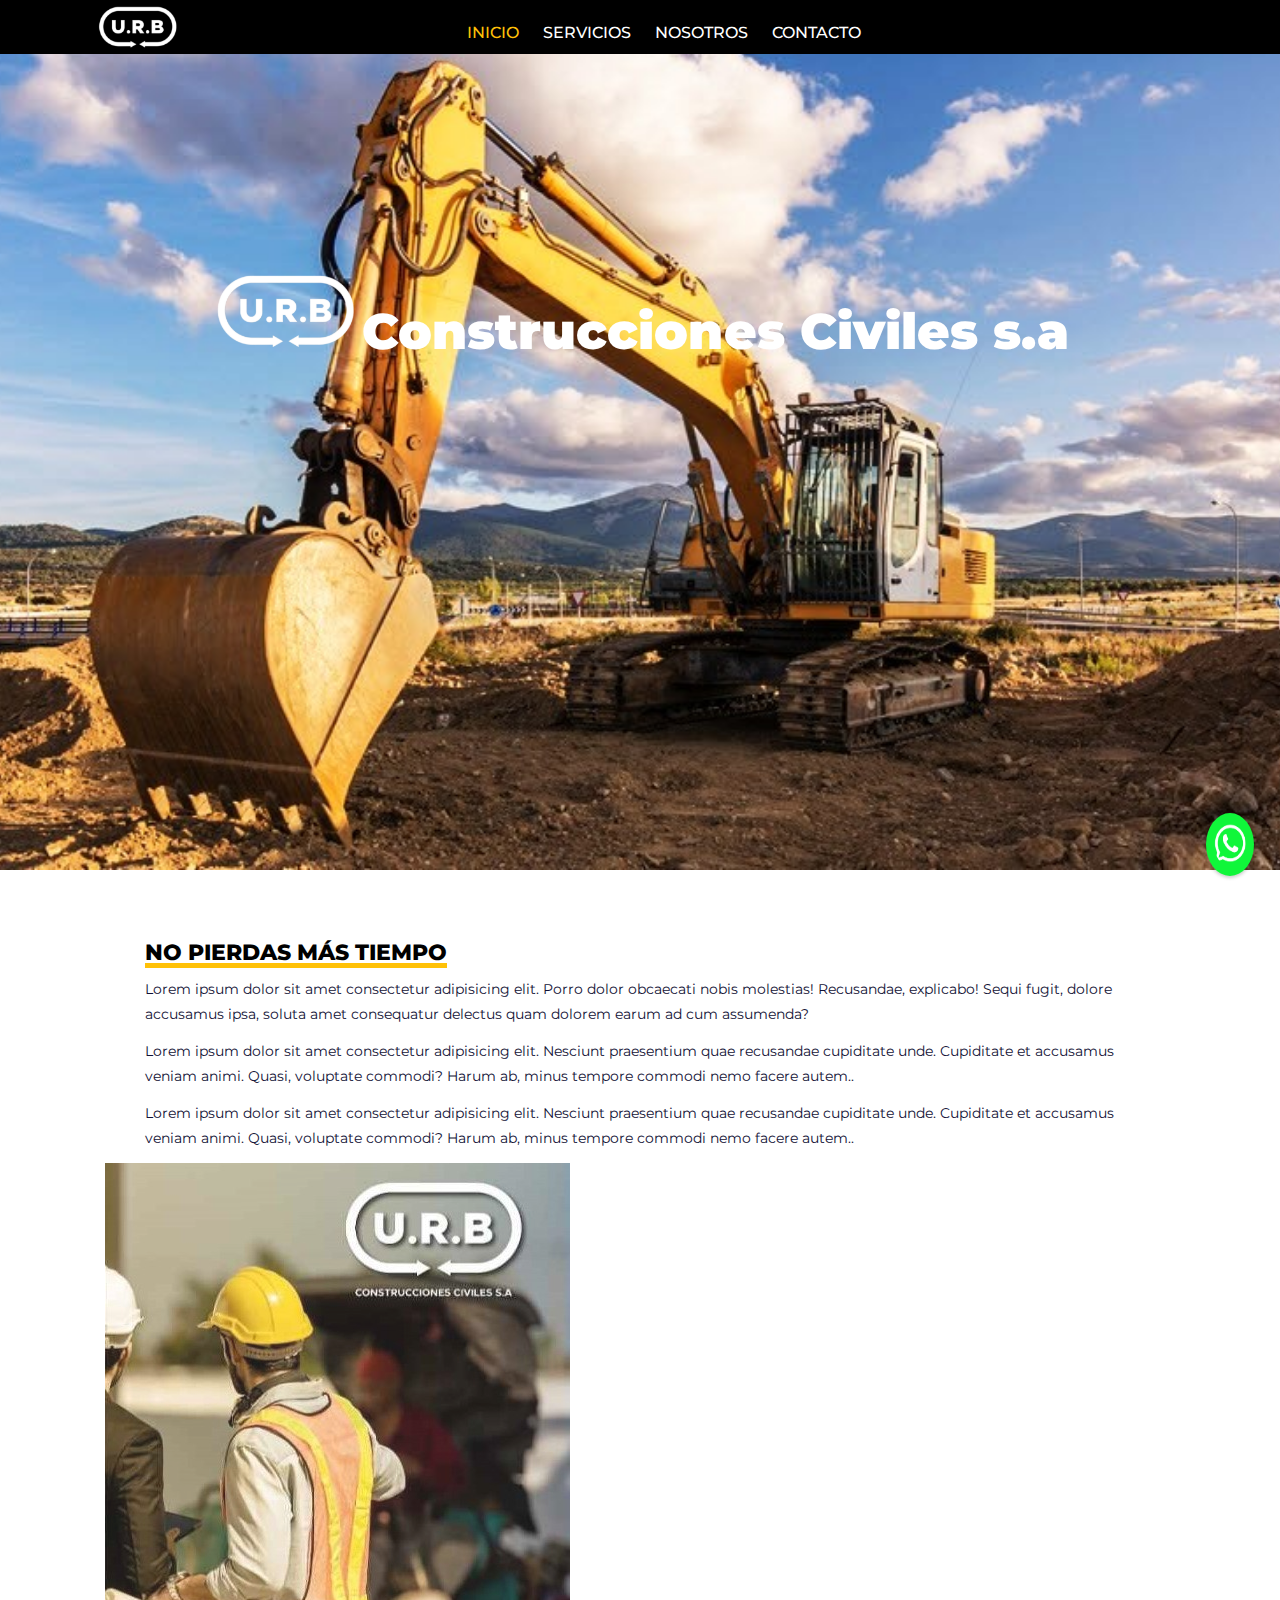
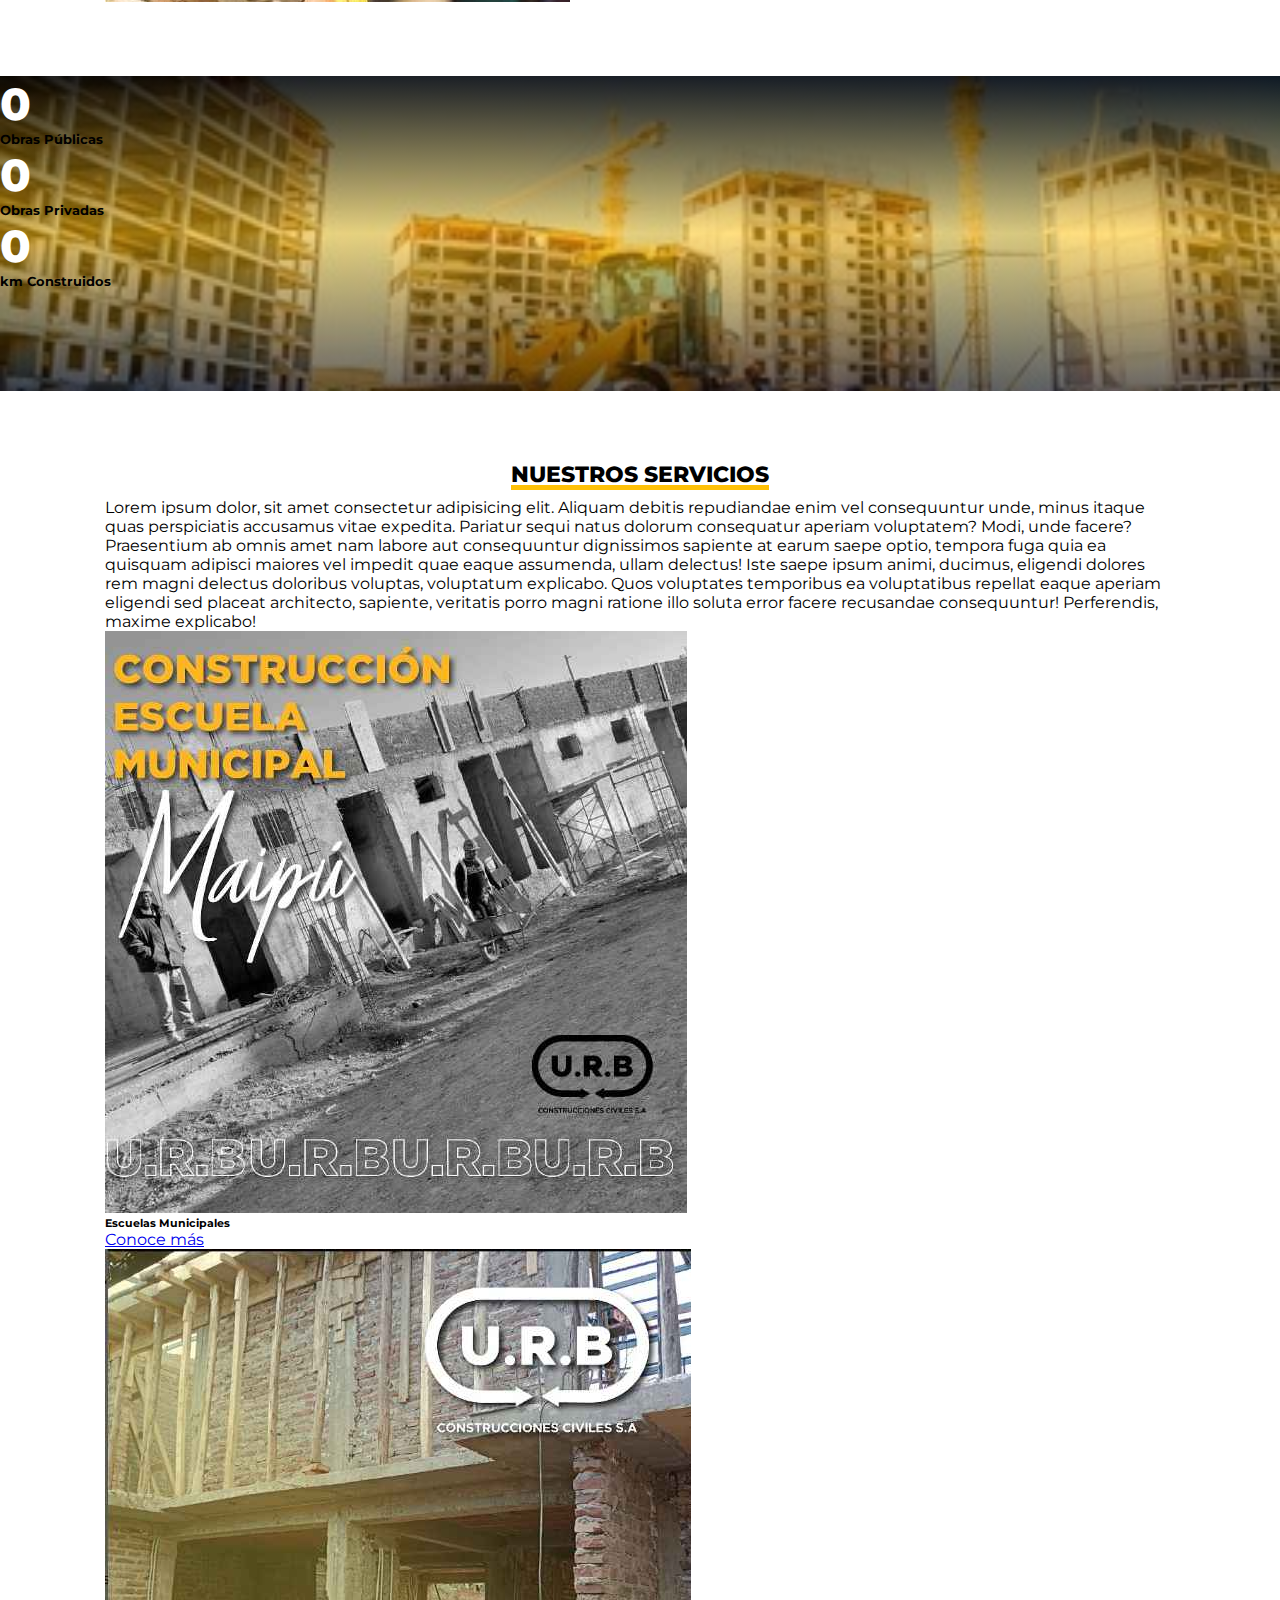
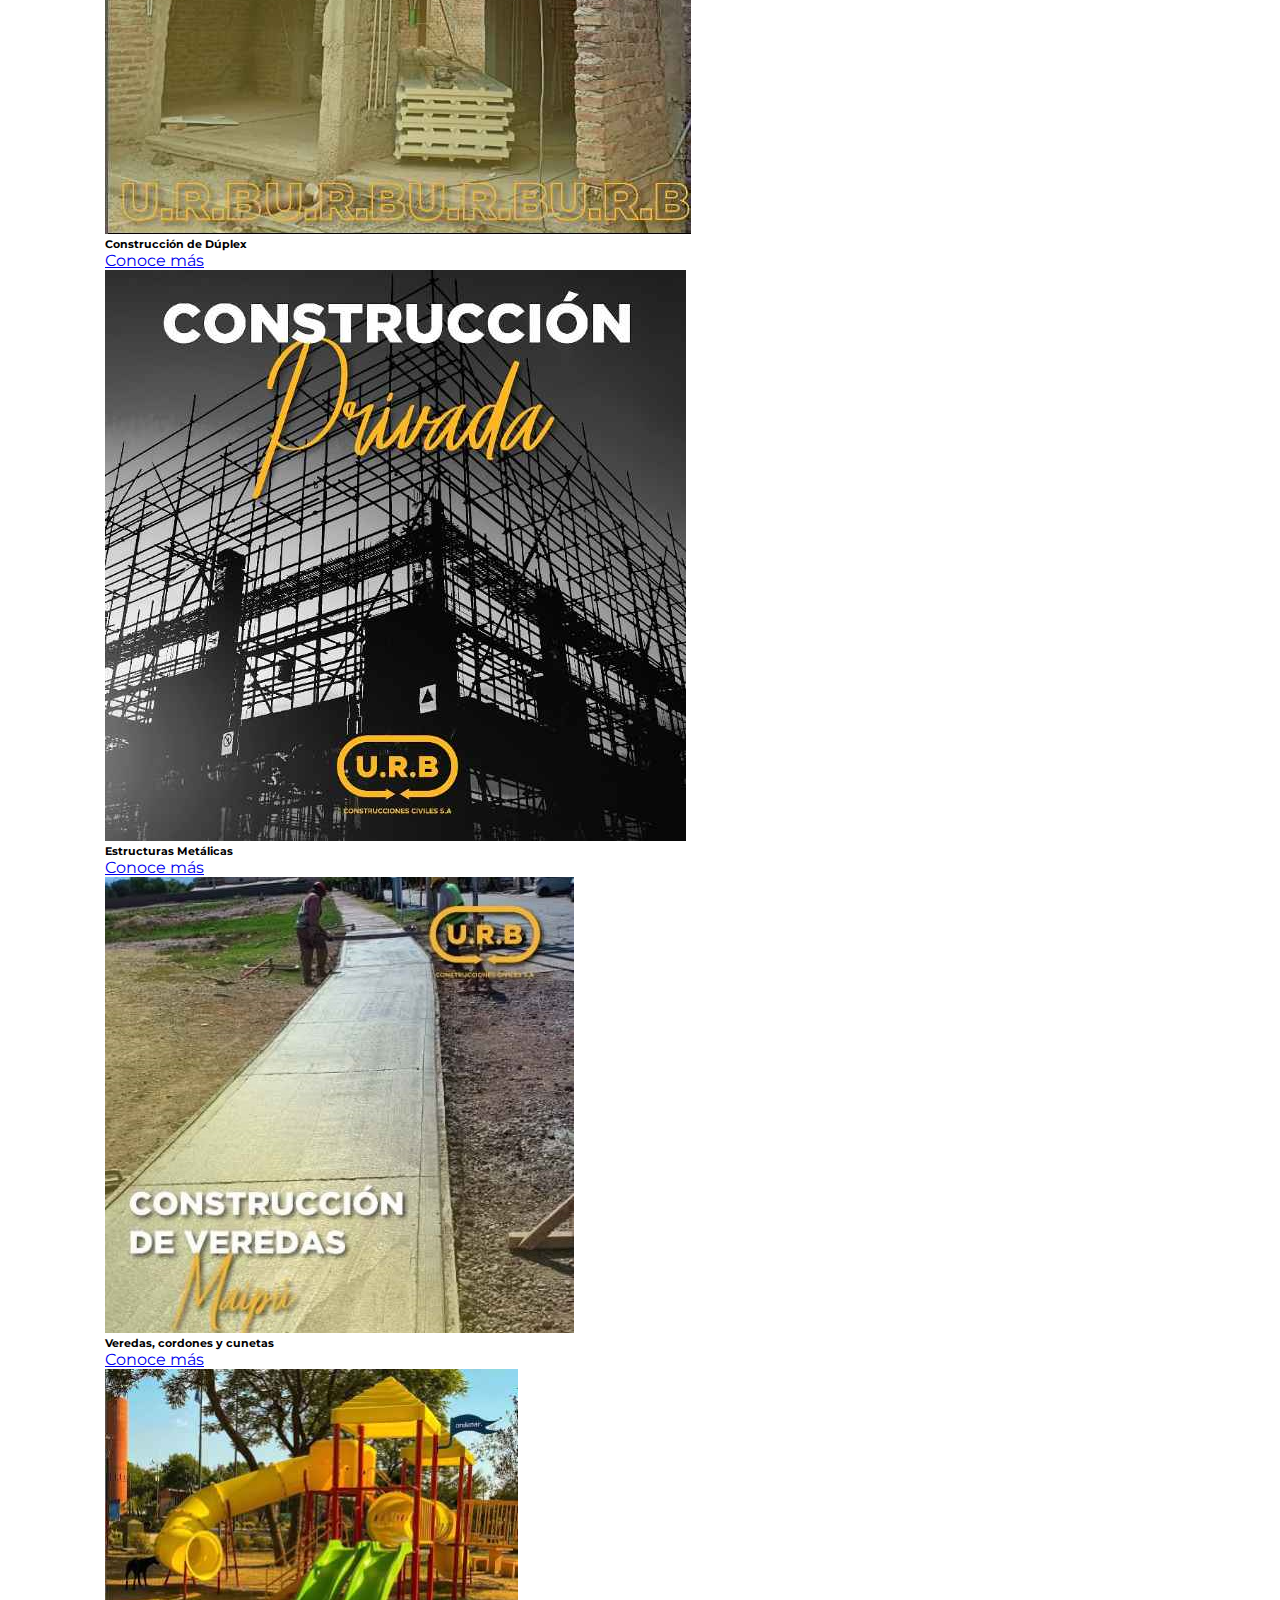
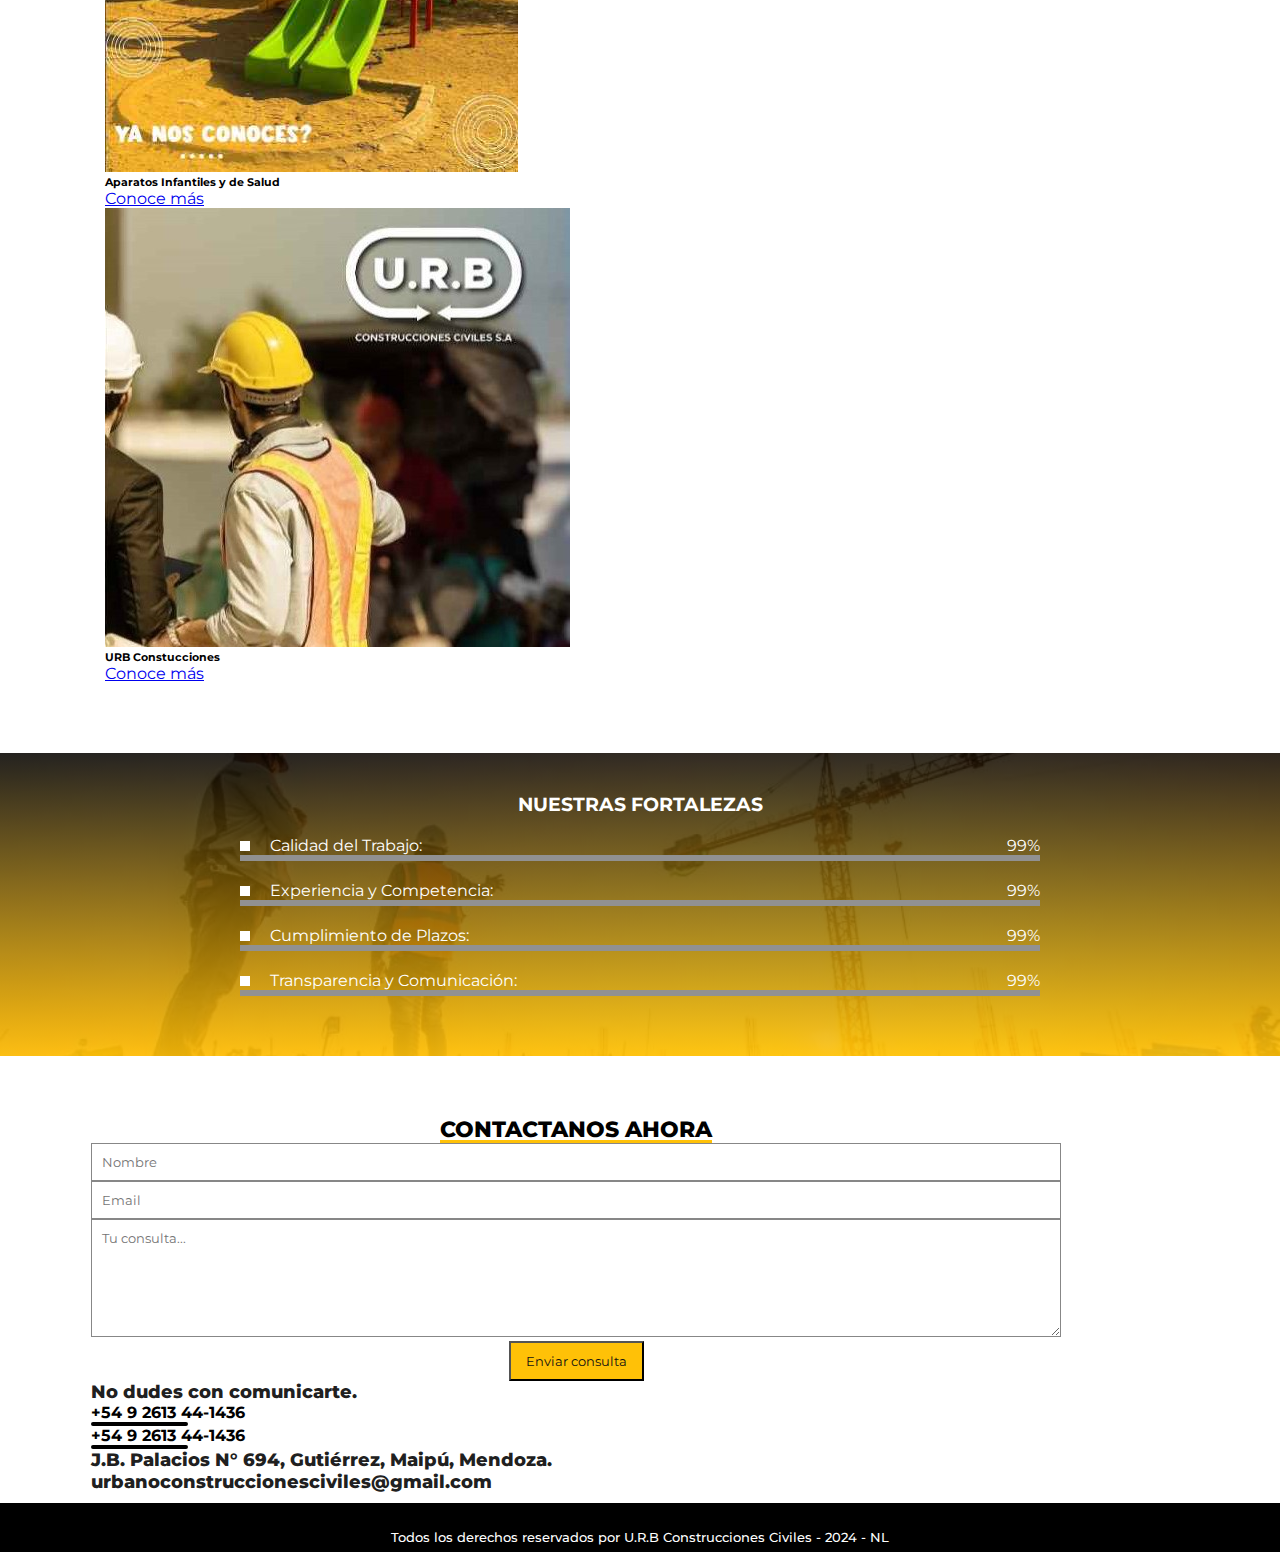
==== index.html @ 0dea1847 "hola" ====
<!DOCTYPE html>
<html lang="es">

<head>
    <meta charset="UTF-8">
    <meta http-equiv="X-UA-Compatible" content="IE=edge">
    <meta name="viewport" content="width=device-width, initial-scale=1.0 user-scalable=no">
    <meta name="description" content="Sitio especialistas en detección de fugas de agua.">
    <meta name="keywords"  content="">
    <link rel="icon" type="image/jpg" href="./imagenes/favicon1.png" />
    <link href="https://cdn.jsdelivr.net/npm/bootstrap@5.3.2/dist/css/bootstrap.min.css" rel="stylesheet" integrity="sha384-T3c6CoIi6uLrA9TneNEoa7RxnatzjcDSCmG1MXxSR1GAsXEV/Dwwykc2MPK8M2HN" crossorigin="anonymous">
    <link rel="stylesheet" href="https://cdnjs.cloudflare.com/ajax/libs/font-awesome/6.1.1/css/all.min.css" integrity="sha512-KfkfwYDsLkIlwQp6LFnl8zNdLGxu9YAA1QvwINks4PhcElQSvqcyVLLD9aMhXd13uQjoXtEKNosOWaZqXgel0g==" crossorigin="anonymous" referrerpolicy="no-referrer"
    />
    <link rel="stylesheet" href="estilo.css">
    <title>U.R.B Construcciones Civiles</title>
</head>

<body>
    <!-- SECCION I N I C I O -->
    <section id="inicio">
        <div class="contenido m-auto">
            <header>
                <div class="contenido-header">
                    <img class="logo" src="./imagenes/logoblanco.png" alt="logo" width="85px">
                    <nav id="nav" class="">
                        <ul id="links">
                            <li><a href="#inicio" class="seleccionado" onclick="seleccionar(this)">INICIO</a></li>
                            <li><a href="#servicios" onclick="seleccionar(this)">SERVICIOS</a></li>
                            <li><a href="#nosotros" onclick="seleccionar(this)">NOSOTROS</a></li>
                            <li><a href="#contacto" onclick="seleccionar(this)">CONTACTO</a></li>
                        </ul>
                    </nav>
                    <!-- Icono del menu responsive -->
                    <div id="icono-nav" onclick="responsiveMenu()">
                        <i class="fa-solid fa-bars hambuerguesa"></i>
                    </div> 
                    <div class="redes">
                        <a href="https://youtu.be/CWwhAAwiSZU?si=IyIxb0o9GaFIdIpx" target="_blank" ><i class="fa-brands fa-youtube"></i></a>
                        <a href="https://www.facebook.com/Urbanoconstruccionesciviles"  target="_blank"><i class="fa-brands fa-facebook"></i></a>
                        <a href="https://www.instagram.com/urb.construccionesciviles?utm_source=qr&igsh=MWxrcWVxZ2N5cTZtbQ==" target="_blank"><i class="fa-brands fa-instagram-square"></i></a>
                    </div>
                </div>
            </header>
            <div class="presentacion m-auto">
                <div class=" ayuda1 text-center"> 
                    <h3><img class="" src="./imagenes/logoblanco.png" alt="logo" width="150">Construcciones Civiles s.a</h3> </div>
                
              
            </div>
        </div>
    </section>


<!-- SECCION S O B R E N O S O T R O S -->
<div class="container-fluid"> 
    <div class="row" id="nosotros"> 
                
       <div class="col-md-6 col-xs-12 sobremi m-auto foto mt-2">
           <p class="titulo-seccion mb-3 text-center m-auto">No pierdas más tiempo</p>
           <p class="text-black">Lorem ipsum dolor sit amet consectetur adipisicing elit. Porro dolor obcaecati nobis molestias! Recusandae, explicabo! Sequi fugit, dolore accusamus ipsa, soluta amet consequatur delectus quam dolorem earum ad cum assumenda?
           <p class="text-black">Lorem ipsum dolor sit amet consectetur adipisicing elit. Nesciunt praesentium quae recusandae cupiditate unde. Cupiditate et accusamus veniam animi. Quasi, voluptate commodi? Harum ab, minus tempore commodi nemo facere autem.. </p>
           <p class="text-black">Lorem ipsum dolor sit amet consectetur adipisicing elit. Nesciunt praesentium quae recusandae cupiditate unde. Cupiditate et accusamus veniam animi. Quasi, voluptate commodi? Harum ab, minus tempore commodi nemo facere autem.. </p>
       </div>
       <div  class="col-md-5 col-xs-12 m-auto ">
               <img class="img-fluid foto-nosotros" src="./imagenes/presentacion.jpg" alt="obra"  >  
           </div>
         
       </div>
         
   </div>
    </div>
   
    <section class=" text-center m-auto "> 
        <div class="container-fluid contador-obras text-center ">
            <div class="row counting text-center">
               <div class="col-md-4 text-center mt-5">
                <h1 class="count mt-2" data-count="100">0</h1>
                <h5 class="fw-bold fs-2 text-light">Obras Públicas</h5>
        
               </div> 
               <div class="col-md-4 text-center mt-5 ">
                <h1 class="count  mt-2" data-count="250">0</h1>
                <h5 class="fw-bold fs-2 text-light ">Obras Privadas</h5>
               </div> 
                <div class="col-md-4 text-center mt-5">
                 <h1 class="count mt-2 " data-count="2500">0</h1>
                 <h5 class="fw-bold fs-2 text-light">km Construidos</h5>
                </div> 
              </div>
            </div>
        </div>
        

<!-- SECCION SERVICIOS -->

<section class=" text-center" id="servicios" >
    <p  class="titulo-seccion mb-3 text-center m-auto ">Nuestros Servicios</p>
    <Estamos class=" text-center"> Lorem ipsum dolor, sit amet consectetur adipisicing elit. Aliquam debitis repudiandae enim vel consequuntur unde, minus itaque quas perspiciatis accusamus vitae expedita. Pariatur sequi natus dolorum consequatur aperiam voluptatem? Modi, unde facere? Praesentium ab omnis amet nam labore aut consequuntur dignissimos sapiente at earum saepe optio, tempora fuga quia ea quisquam adipisci maiores vel impedit quae eaque assumenda, ullam delectus! Iste saepe ipsum animi, ducimus, eligendi dolores rem magni delectus doloribus voluptas, voluptatum explicabo. Quos voluptates temporibus ea voluptatibus repellat eaque aperiam eligendi sed placeat architecto, sapiente, veritatis porro magni ratione illo soluta error facere recusandae consequuntur! Perferendis, maxime explicabo!  
        <div class="container-fluid">
            <div class="row m-auto ">
                <div class="col-lg-4 col-md-6 col-xs-12 text-center mt-4 ">
                    <div class="card m-auto" style="width: 18rem;">
                        <img src="./imagenes/escuela Municipal/escuela0.jpg" class="card-img-top" alt="...">
                        <div class="card-body">
                            <h6 class="card-title">Escuelas Municipales</h6>
                          <a href="./escuela.html" class="btn btn-warning fw-bold">Conoce más</a>
                        </div>
                      </div>
                </div>
                <div class=" col-lg-4 col-md-6 col-xs-12  text-center mt-4 ">
                    <div class="card m-auto" style="width: 18rem;">
                        <img src="./imagenes/duplex/duplex12.jpg" class="card-img-top" alt="..." width="">
                        <div class="card-body">
                          <h6 class="card-title">Construcción de Dúplex</h6>
                          <a href="./duplex.html" class="btn btn-warning fw-bold">Conoce más</a>
                        </div>
                      </div>
                </div>
                
                <div class=" col-lg-4 col-md-6 col-xs-12  text-center mt-4  ">
                    <div class="card m-auto" style="width: 18rem;">
                        <img src="./imagenes/metalica/metalica.jpg" class="card-img-top" alt="...">
                        <div class="card-body">
                          <h6 class="card-title">Estructuras Metálicas</h6>
        
                          <a href="./metalica.html" class="btn btn-warning fw-bold">Conoce más</a>
                        </div>
                      </div>
                </div>
                <div class=" col-lg-4 col-md-6 col-xs-12  text-center mt-4 ">
                    <div class="card m-auto" style="width: 18rem;">
                        <img src="./imagenes/vereda.jpg" class="card-img-top" alt="..." width="">
                        <div class="card-body">
                          <h6 class="card-title">Veredas, cordones y cunetas</h6>
                          <a href="./veredas.html" class="btn btn-warning">Conoce más</a>
                        </div>
                      </div>
                </div>
                <div class=" col-lg-4 col-md-6 col-xs-12  text-center mt-4  ">
                    <div class="card m-auto" style="width: 18rem;">
                        <img src="./imagenes/juego4.jpg" class="card-img-top" alt="..." width="">
                        <div class="card-body">
                          <h6 class="card-title">Aparatos Infantiles y de Salud</h6>
                          <a href="./juegos.html" class="btn btn-warning">Conoce más</a>
                        </div>
                      </div>
                </div>
                <div class=" col-lg-4 col-md-6 col-xs-12  text-center mt-4 ">
                    <div class="card m-auto" style="width: 18rem;">
                        <img src="./imagenes/presentacion.jpg" class="card-img-top" alt="..." width="">
                        <div class="card-body">
                          <h6 class="card-title">URB Constucciones</h6>
                          <a href="./urb.html" class="btn btn-warning">Conoce más</a>
                        </div>
                      </div>
                </div>
            </div>
        </div>
        </div>
        </section>
</section>




 <!-- SECCION FORTALEZAS -->
 <div class="contenedor-skills m-auto" id="skills">
    <h3 class="m-auto mb-3">NUESTRAS FORTALEZAS</h3>
    <div class="skill m-auto">
        <div class="info mt-2">
            <p> <span class="lista "> </span>Calidad del Trabajo: </p>
            <span class="porcentaje">99%</span>
        </div>

        <div class="barra">
            <div class="" id="html"></div>
        </div>
    </div>
    <div class="skill">
        <div class="info">
            <p> <span class="lista"> </span>Experiencia y Competencia:</p>
            <span class="porcentaje">99%</span>
        </div>

        <div class="barra">
            <div class="" id="js"></div>
        </div>
    </div>
    <div class="skill">
        <div class="info">
            <p> <span class="lista"> </span>Cumplimiento de Plazos: </p>
            <span class="porcentaje">99%</span>
        </div>

        <div class="barra">
            <div class="" id="rj"></div>
        </div>
    </div>
    <div class="skill">
        <div class="info">
            <p> <span class="lista"> </span>Transparencia y Comunicación:</p>
            <span class="porcentaje">99%</span>
        </div>

        <div class="barra">
            <div class="" id="ps"></div>
        </div>
          </div>
</div>

        
 <!-- SECCTION C O N T A C T O -->


<section id="contacto" class="container ">
    <p class="titulo-seccion ">CONTACTANOS AHORA</p>
    <div class="contenedor-form mt-3">
     <div class="container">
        <div class="row">
            <div class="col-lg-6 col-xs-12 mt-2">
                <form class="form" id="whatsappForm">
                    <div class="mb-3">
                      <input type="text" id="nombre" name="nombre" placeholder="Nombre" class="input-full">
                    </div>
                    <div class="mt-3">
                      <input type="email" id="email" placeholder="Email" class="input-full">
                    </div>
                    <div class="mt-3">
                      <textarea name="mensaje" id="mensaje" cols="10" rows="6" placeholder="Tu consulta..." class="input-full"></textarea>
                    </div>
                  
                    <div class="text-center">
                      <button type="button" id="enviarBtn" class="btn-enviar mb-2" onclick="enviarWhatsApp()">Enviar consulta</button>
                    </div>
                  </form>   
            </div>
            <div class="col-lg-6 col-xs-12 ">
                <div class="m-auto">
                    <h3 class="titulo-formulario mt-4">No dudes con comunicarte.</h3>
                <h4 class="telefonos">+54 9 2613 44-1436</h4>
              <hr class="linea">
                <h4 class="telefonos">+54 9 2613 44-1436</h4>
              <hr class="linea">
              <h3 class="titulo-formulario">J.B. Palacios N° 694, Gutiérrez, Maipú, Mendoza.</h3>
              <h3 class="titulo-formulario">urbanoconstruccionesciviles@gmail.com</h3>
              
                </div>
               
        </div>
       
      </div>  
        
    </div>
</section>

    <!-- SECCION INFORMACION -->

    <div id="whatsapp-button">
        <a href="https://wa.me/542613441436?text=¡Hola,%20quisiera%20mas%20información!" target="_blank"><img src="./imagenes/whatsapp.png" alt="" >
        </a>
    </div>
    <!-- SECCION FOOTER -->

    <footer id="footer " class="mt-3">
        
        <div class=" m-auto">
            <a class="redes1" href="://youtu.be/CWwhAAwiSZU?si=IyIxb0o9GaFIdIpx" target="_blank" ><i class="fa-brands fa-youtube"></i></a>
            <a class="redes1" href="https://www.facebook.com/Urbanoconstruccionesciviles"  target="_blank"><i class="fa-brands fa-facebook"></i></a>
            <a class="redes1" href="https://www.instagram.com/urb.construccionesciviles?utm_source=qr&igsh=MWxrcWVxZ2N5cTZtbQ==" target="_blank"><i class="fa-brands fa-instagram-square"></i></a>
            <p class="derechos">Todos los derechos reservados por U.R.B Construcciones Civiles - 2024 - NL</p>
    </footer>
    
       <script src="https://cdn.jsdelivr.net/npm/bootstrap@5.3.2/dist/js/bootstrap.bundle.min.js" integrity="sha384-C6RzsynM9kWDrMNeT87bh95OGNyZPhcTNXj1NW7RuBCsyN/o0jlpcV8Qyq46cDfL" crossorigin="anonymous"></script>
 </body>
    <script src="script.js"></script>
 </body>

 </html>
---- estilo.css ----
@import url('https://fonts.googleapis.com/css2?family=Montserrat:wght@200;300;400;500;600&display=swap');
        * {
            margin: 0;
            padding: 0;
            box-sizing: border-box;
            font-family: 'Montserrat';
        }
        
        html {
            scroll-behavior: smooth;
        }
        /* *********************/
        /* seccion I N I C I O */
        /* *********************/
        .hambuerguesa{
            color:#ffc107;
            
        }
        /*linear-gradient( rgba(40, 3, 251, 0.441),rgba(37, 0, 245, 0.391)),*/
     



        #inicio {
            background: url("./imagenes/excavadora-hidraulica.jpg");
            background-size: cover;
             margin-top: 15px;
            background-position:center;
            height:95vh;
            
        }
        
    

            
        #inicio .contenido header {
            background-color: rgb(0, 0, 0);
            position: fixed;
            width: 100%;
            z-index: 100;
            top: 0;
        }
        
        #inicio .contenido header .contenido-header {
            max-width: 1100px;
            margin: auto;
            display: flex;
            justify-content: space-between;
            align-items: center;
            padding: 6px 6px;
        }
        
        
        #inicio .contenido header .contenido-header nav ul {
            list-style: none;
            display: flex;
            align-items: center;
            margin-top: 10px;
        }
        
        #inicio .contenido header .contenido-header nav ul li a {
            text-decoration: none;
            color: rgb(255, 255, 255);
            margin: 0 12px;
            font-weight: 500;
            transition: .5s;

        }
        
        #inicio .contenido header .contenido-header nav ul li a:hover {
            color:#ffc107;
            font-weight: 600;
            transform: scale(1.8, 1.8);
            
        }
        
        #inicio .contenido header .contenido-header .redes a {
            text-decoration: none;
            color: rgb(255, 255, 255);
            display: inline-block;
            margin-left: 10px;
            transition: .5s;
            font-weight: 1000;
        }
        
        #inicio .contenido header .contenido-header .redes a:hover {
            color:#ffc107;
            font-weight: 600;
            transform: scale(1.5, 1.5);
        }
        
        #inicio .contenido header .contenido-header .seleccionado {
            color:#ffc107;
        }
        
        #inicio .contenido .presentacion {
            height: 70vh;
            margin: auto;
            color:#edebeb;
            display: flex;
            flex-direction: column;
            align-items: center;
            justify-content: center;
    
        }
    
        
       
        
        #inicio .contenido .presentacion .ayuda1 h3 {
            font-size: 50px;
            margin-bottom: 25px;
            text-align: center;
            color:#ffffff;
             font-weight: 900;
            padding: 30px;
        }
        
        #inicio .contenido .presentacion h2 span {
            
            color: #f4f4f4;
        }
        
        #inicio .contenido .presentacion .descripcion {
            max-width: 70px;
            margin: 25px auto;
            font-size: 18px;
            text-align: center;
        }
        
        #inicio .contenido .presentacion a {
            text-decoration: none;
            display: inline-block;
            margin: 25px;
            padding: 20px 25px;
            border: 2px solid #fff;
            border-radius: 50px;
            color: #fff;
            font-weight: bold;
            text-transform: uppercase;
            transition: .5s;
        }
        
        #inicio .contenido .presentacion a:hover {
            background-color:#ffc107;
            transform: scale(1.2, 1.2);
            
        }
        
        #icono-nav {
            color: #fff;
            display: none;
        }

        /* *********************/
        /* seccion NOSOTROS */
        /* *********************/        

        .problema {

            color:#ffc107;
        }
        .problema :hover {
            transform: scale(1.2, 1.2);
            
        }

        #nosotros {
            max-width: 1100px;
            margin: auto;
            padding: 70px 15px;
            color: #111135;
            
        }
    
        #nosotros .sobremi {
            margin: 0 40px;
        }
        
        #nosotros .sobremi .titulo-seccion {
            font-size: 22px;
            font-weight: 800;
            text-transform: uppercase;
            color:#000000;
            text-decoration: underline;
            text-decoration-color:#ffc107;
            text-decoration-thickness: 5px;
        }
        
        #nosotros .sobremi h2 {
            font-size: 34px;
            font-weight: bold;
            margin: 20px 0;
            letter-spacing: 2px;
        }
        
        #nosotros .sobremi h2 span {
            color:#ffc107;
        }
        
        #nosotros .sobremi h3 {
            font-size: 18px;
            font-weight: 500;
            text-transform: uppercase;
            margin-bottom: 20px;
            letter-spacing: 1px;
        }
        
        #nosotros .sobremi p {
            font-size: 14px;
            line-height: 25px;
            
            margin-bottom: 12px;
        }

        
        #nosotros .sobremi a {
            display: inline-block;
            text-decoration: none;
            color: #000;
            border-radius: 30px;
            border: 1px solid #000;
            padding: 10px 20px;
            margin-top: 30px;
            transition: .5s;
        }
        
        #nosotros .sobremi a:hover {
            background-color:#ffc107;
            color: #050505;
        }

        #whatsapp-button {
            position: fixed;
            bottom: 20px;
            right: 20px;
        }
        .foto-nosotros{
         opacity: 0.9;
         
        }
        .foto-nosotros:hover{
            opacity: 1.5; 
        }

       
        #whatsapp-button a img {
            width: 60px; /* Ajusta el tamaño según tu preferencia */
            border-radius: 50%;
            box-shadow: 0 2px 4px rgba(0, 0, 0, 0.2);
            background-color: #10f63a; /* Color de WhatsApp */
            padding: 10px;
            transform: scale(.8, 1);
        }
        
        #whatsapp-button a img:hover {
            background-color:#e7ae03;/* Cambia el color al pasar el mouse */
            opacity: 1;
            transform: scale(1, 1);
        }
        

        .contador-obras {
            background: linear-gradient(#000000d8, #ffc1077f, #00000097), url("./imagenes/protada23.jpg");
            background-size: cover;
            background-position:center;
            height:35vh;
            
            align-items: center;
            justify-content: center;
    
        }
        .counting{
            
            
            align-items: center;
            justify-content: center;
    
        }
                    
        
        .counting .count{
            font-size: 45px;
            color: rgb(255, 255, 255);
            font-weight: 800;
            
        }



       
        /* seccion S K I L L S */
        /* *********************/
        
        .seccion2 {
            width: 80%;
            border-radius: 5px;
            color: white;
            
          }
        .direccion {
            color: #575656;
          }
        .datos {
            font-size: small;
            color: #575656;
          }
        .color1 {
            font-family: Georgia, "Times New Roman", Times, serif;
            color:#ffc107;
          }
        .parrafo {
            color: #575656;
          }
        
        .nombre {
            color:#ffc107;
            font-weight: 500;
          }
        .contenedor-skills {
            background: linear-gradient(#000000cd, #ffc107e2), url("./imagenes/obra.webp");
            background-repeat: no-repeat;
            background-size: cover;
            color: #fff;
            background-position: center center;
            padding: 40px ;
            text-align: center;
        }
        
        .contenedor-skills .skill {
            max-width: 800px;
            margin: 20px auto;
        }
        
        .contenedor-skills .skill .info {
            display: flex;
            justify-content: space-between;
        }
        
        .contenedor-skills .skill .lista {
            display: inline-block;
            margin-right: 20px;
            height: 10px;
            width: 10px;
            background-color: #fff;
        }
        
        .contenedor-skills .skill .barra {
            background-color: #919191;
            width: 100%;
            height: 6px;
            margin: 0px 0px;
        }
        
        .contenedor-skills .skill .barra .barra-progreso1 {
            background-color: #fff;
            width: 65%;
            height: 6px;
            animation: progreso1 2s forwards;
        }
        
        .contenedor-skills .skill .barra .barra-progreso2 {
            background-color: #ffffff;
            width: 90%;
            height: 6px;
            animation: progreso2 2s forwards;
        }
        
        .contenedor-skills .skill .barra .barra-progreso3 {
            background-color: #fff;
            width: 90%;
            height: 6px;
            animation: progreso3 2s forwards;
        }
        
        .contenedor-skills .skill .barra .barra-progreso4 {
            background-color: #fff;
            width: 85%;
            height: 6px;
            animation: progreso4 2s forwards;
        }
        
        @keyframes progreso1 {
            0% {
                width: 0;
            }
            100% {
                width: 99.5%;
            }
        }
        
        /* *********************/
        /* seccion servicios */
        /* *********************/
        
        #servicios {
            max-width: 1100px;
            padding: 70px 15px;
            margin: auto;
        }
        
        #servicios .titulo-seccion {
            text-align: center;
            font-weight: 800;
            font-size: 22px;
            text-transform: uppercase;
            color:#000000;
            text-decoration: underline;
            text-decoration-color:#ffc107;
            text-decoration-thickness: 5px;
            margin-bottom: 10px;
        }
        
        
        #servicios .fila {
            display: flex;
            justify-content: space-between;
            margin: 30px 0;
        }
        
        #servicios .fila .proyecto {
            max-width: 450px;
            border: 1px solid #000000;
            margin: 0 10px;
            position: relative;
            overflow: hidden;
        }
        
        #servicios .fila .proyecto img {
            width: 100%;
            height: 100%;
            
            filter: grayscale(1);
            object-fit: cover;
            transition: .5s;
        }
        
        #servicios .fila .proyecto:hover img {
            filter: grayscale(0);
        }
         .parrafo{
            color:#ffc107;
            font-size: 12px;
            
        }
        .titulo{
            font-weight: 800;
        }

        #servicios .fila .proyecto .info {
            position: absolute;
            left: 0px;
            background-color: rgba(0, 0, 0, 0.8);
            color:#ffc107;
            width: 100%;
            padding: 10px;
            opacity: 0;
            bottom: -40px;
            transition: .5s;
        }
        
        
        #servicios .fila .proyecto:hover .info {
            opacity: 1;
            bottom: 0;
        }
        /* *********************/
        /* seccion C O N T A C T O */
        /* *********************/
        

    
   
    
    #contacto .contenedor-form .fila {
    margin-bottom: 15px;
    }
    
    #contacto .contenedor-form input,
    #contacto .contenedor-form textarea {
    padding: 10px;
    border: 0.5px solid #2121218a;
    
    }
    
    
    #contacto .contenedor-form .input-full {
    width: 100%;
    }
    

    
    #contacto .contenedor-form {
    max-width: 85%;
    margin: auto;
    }
    
    #contacto .contenedor-form .fila {
    margin-bottom: 15px;
    }
    
    #contacto .contenedor-form input,
    #contacto .contenedor-form textarea {
    padding: 10px;
    border: 0.5px solid #2121218a;
    
    }
    
    
    #contacto .contenedor-form .input-full {
    width: 100%;
    }
    
    #contacto .titulo-seccion {
    text-align: center;
    font-size: 22px;
    text-transform: uppercase;
    color: black;
    text-decoration: underline;
    text-decoration-color:#ffc107;
    text-decoration-thickness: 5px;
     font-weight: 800;
     margin-top: 30px;
    }
    
    #contacto .btn-enviar {
    display: block;
    margin: auto;
    cursor: pointer;
    transition: .5s;
    padding: 10px 15px !important;
    background-color:#ffc107;
    color: #111111;
    }
    #contacto .btn-enviar:hover{
    background-color:#030303;
    color:#ffc107;  
    font-weight: 700;
    }   
    #contacto .titulo-formulario {
    
    font-size: 18px;
    font-weight: 200;
    color: #202020;
    font-weight: 800;
     
     
    }
    .linea {
        border: 2px solid #000000; 
        
         width: 10%;
        border-radius: 3px; 

    }
   
    
   
       
        /* *********************/
        /* seccion F O O T E R */
        /* *********************/

        footer {
           background-color: #000000;
            color: #ffffff;
            text-align: center;
            padding: 7px 0;
        }
        
        footer a {
            text-decoration: none;
            color: #ffffff;
            display: inline-block;
            margin: 5px;
            font-size: 26px;
        }
        #footer a:hover {
            color:#ffc107;
            font-weight: 600;
            transform: scale(1.5, 1.5);
         }

/* Estilos para el contenedor del texto */
.text-container {
    text-align: center;
    margin-top: 100px;
    font-size: 24px;
    font-weight: bold;
}

/* Estilos para el texto a revelar */
.reveal-text {
    opacity: 0;
    animation: reveal 4s linear forwards;
}

@keyframes reveal {
    0% {
        opacity: 0;
    }
    100% {
        opacity: 1;
    }
}

.derechos{
    font-size: small;
    font-weight: 500;
}
.img{
    display: flex;
    width: 600px;
    height: 430px;
  
} 
.img img {
    width: 0px;
    flex-grow: 1;
    object-fit: cover;
    opacity: .8;
    transition: .5s ease;
    
}

.img img:hover{
    cursor:all-scroll;
    width: 300px;
    opacity: 1;
    filter: contrast(120%);

}
#contacto {
    padding: 10px 5px;
    max-width: 90%;
    margin-top: 20px;
   


}



        /* *********************/
        /* seccion R E S P O N S I V E */
        /* *********************/
        
        @media screen and (max-width: 800px) {
            .redes {
                display: none;
            }
            
            nav {
                display: none;
            }
            nav.responsive {
                display: block;
                background-color: rgba(0, 0, 0, 0.8);
                width: 100%;
                position: absolute;
                top: 40px;
                left: 0;
                
                
    
            }
            nav.responsive ul {
                display: block !important;
                text-align: center;
                
            }
            nav.responsive ul li {
                margin: 5px 0;
            }
            #icono-nav {
                display: block;

            }
            
            
            
             /* seccion HABLIDADES MI */
             .contenedor-skills {
                padding: 50px 20px;
            }
            
             /* seccion SERVICIOS */
        #servicios {
            padding: 50px 0;
        }
        #servicios .fila {
            display: block;
        }
        #servicios .fila .proyecto {
            margin: 10px auto;
        }
        /* seccion CONTACTO */
        #contacto {
            padding: 58px 15px;
        }
        #contacto .contenedor-form .mitad {
            margin-bottom: 15px;
            display: block;
        }
        #contacto .contenedor-form .mitad input {
            width: 100%;
            margin-bottom: 15px;
        }
     
            .logo{
                width: 61px;
            }


            

            .contador-obras {
               
                background-size: cover;
                background-position:center;
                height:25vh;
                align-items: center;
                justify-content: center;
        
            }
            .counting{

                align-items: center;
                justify-content: center;
        
            }
                        
        
            .counting .count{
                font-size: 45px;
                color: rgb(255, 255, 255);
                font-weight: 800;
                
            }
            #contacto .titulo-formulario {
    
                font-size: 16px;
                font-weight: 200;
                color: #202020;
                 font-weight: 800;
                
                 
                }
          .redes1 {
                    color: #ffffff;
                }
                .redes1 :hover {
                    color:#ffc107;
                    
                 }
                 #icono-nav {
                    display: block;
                }
                #inicio .contenido .presentacion h3 {
                    font-size: 40px;
                }
                #inicio .contenido .presentacion .ayuda1 h3 {
                    font-size: 40px;
                /* seccion SOBRE MI */
                #sobremi {
                    padding: 50px 0;
                    display: block;
                }
                #sobremi .contenedor-foto {
                    max-width: 200px;
                    margin: auto;
                }
                #sobremi .contenedor-foto img {
                    width: 100%;
                    padding: 8px;
                }
                #sobremi .sobremi .titulo-seccion {
                    text-align: center;
                    margin-top: 10px;
                }
                #sobremi .sobremi h2 {
                    font-size: 25px;
                    
                }
                /* seccion MIS SERVICIOS */
                #servicios {
                    padding: 50px 15px;
                }
                #servicios .fila {
                    display: block;
                }
                #servicios .fila .servicio {
                    margin: 10px auto;
                }
                /* seccion HABLIDADES MI */
                .contenedor-skills {
                    padding: 50px 20px;
                }
                /* seccion PORTFOLIO */
                #portfolio {
                    padding: 50px 0;
                }
                #portfolio .fila {
                    display: block;
                }
                #portfolio .fila .proyecto {
                    margin: 10px auto;
                }
                /* seccion CONTACTO */
                #contacto {
                    padding: 50px 15px;
                }
                #contacto .contenedor-form .mitad {
                    margin-bottom: 15px;
                    display: block;
                }
                #contacto .contenedor-form .mitad input {
                    width: 100%;
                    margin-bottom: 15px;
                }
            }
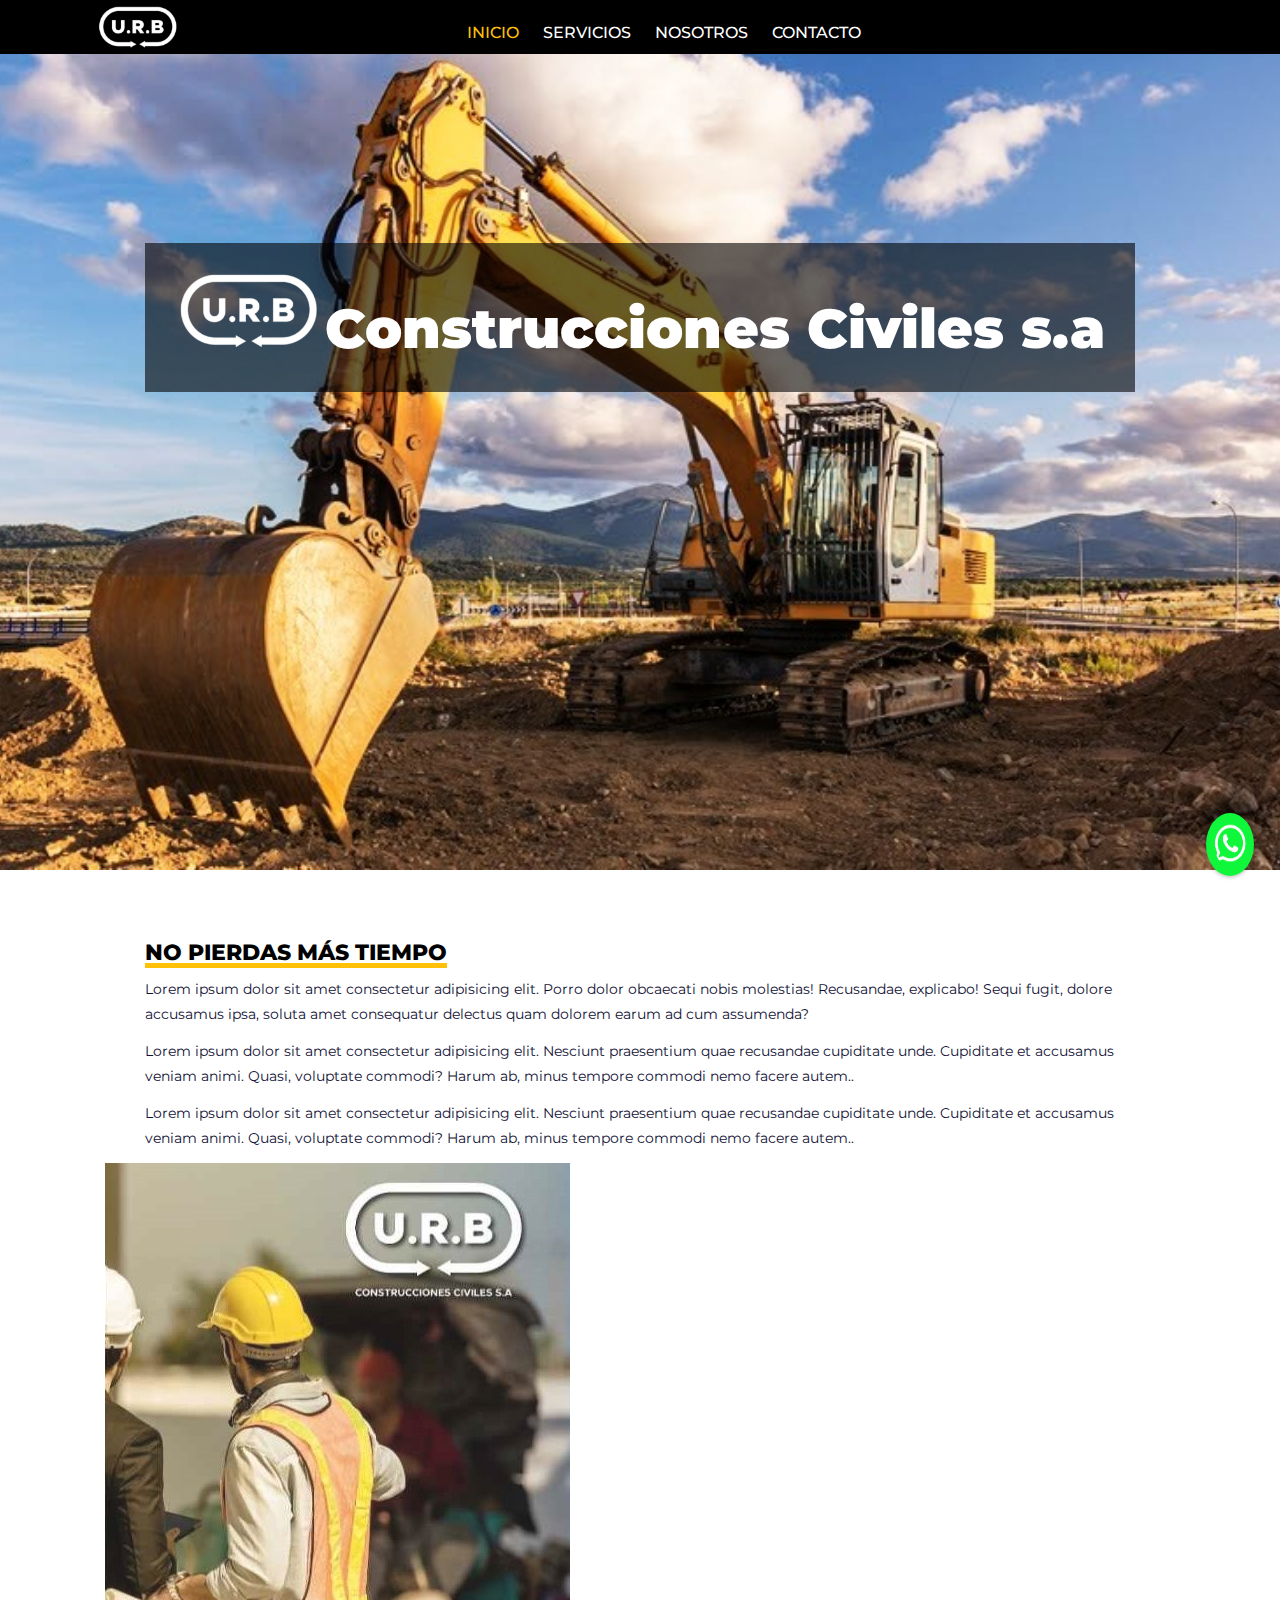
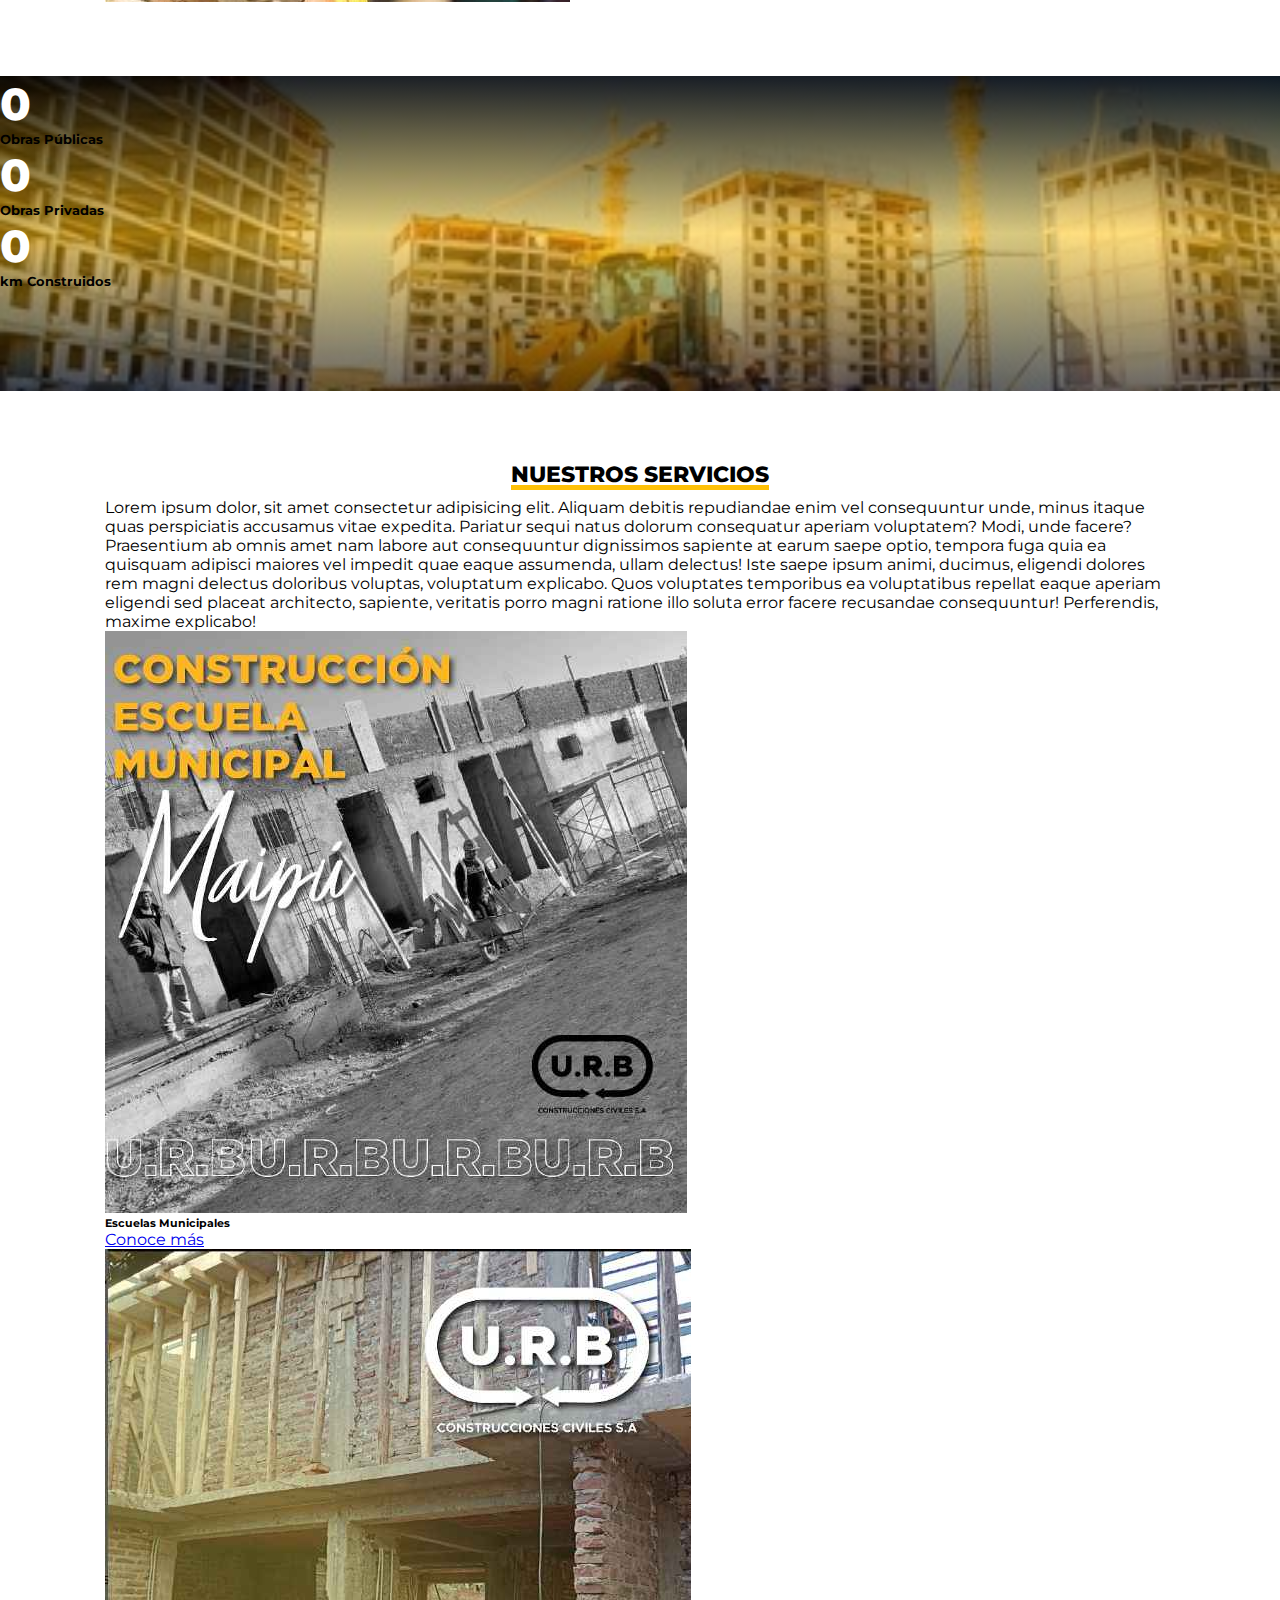
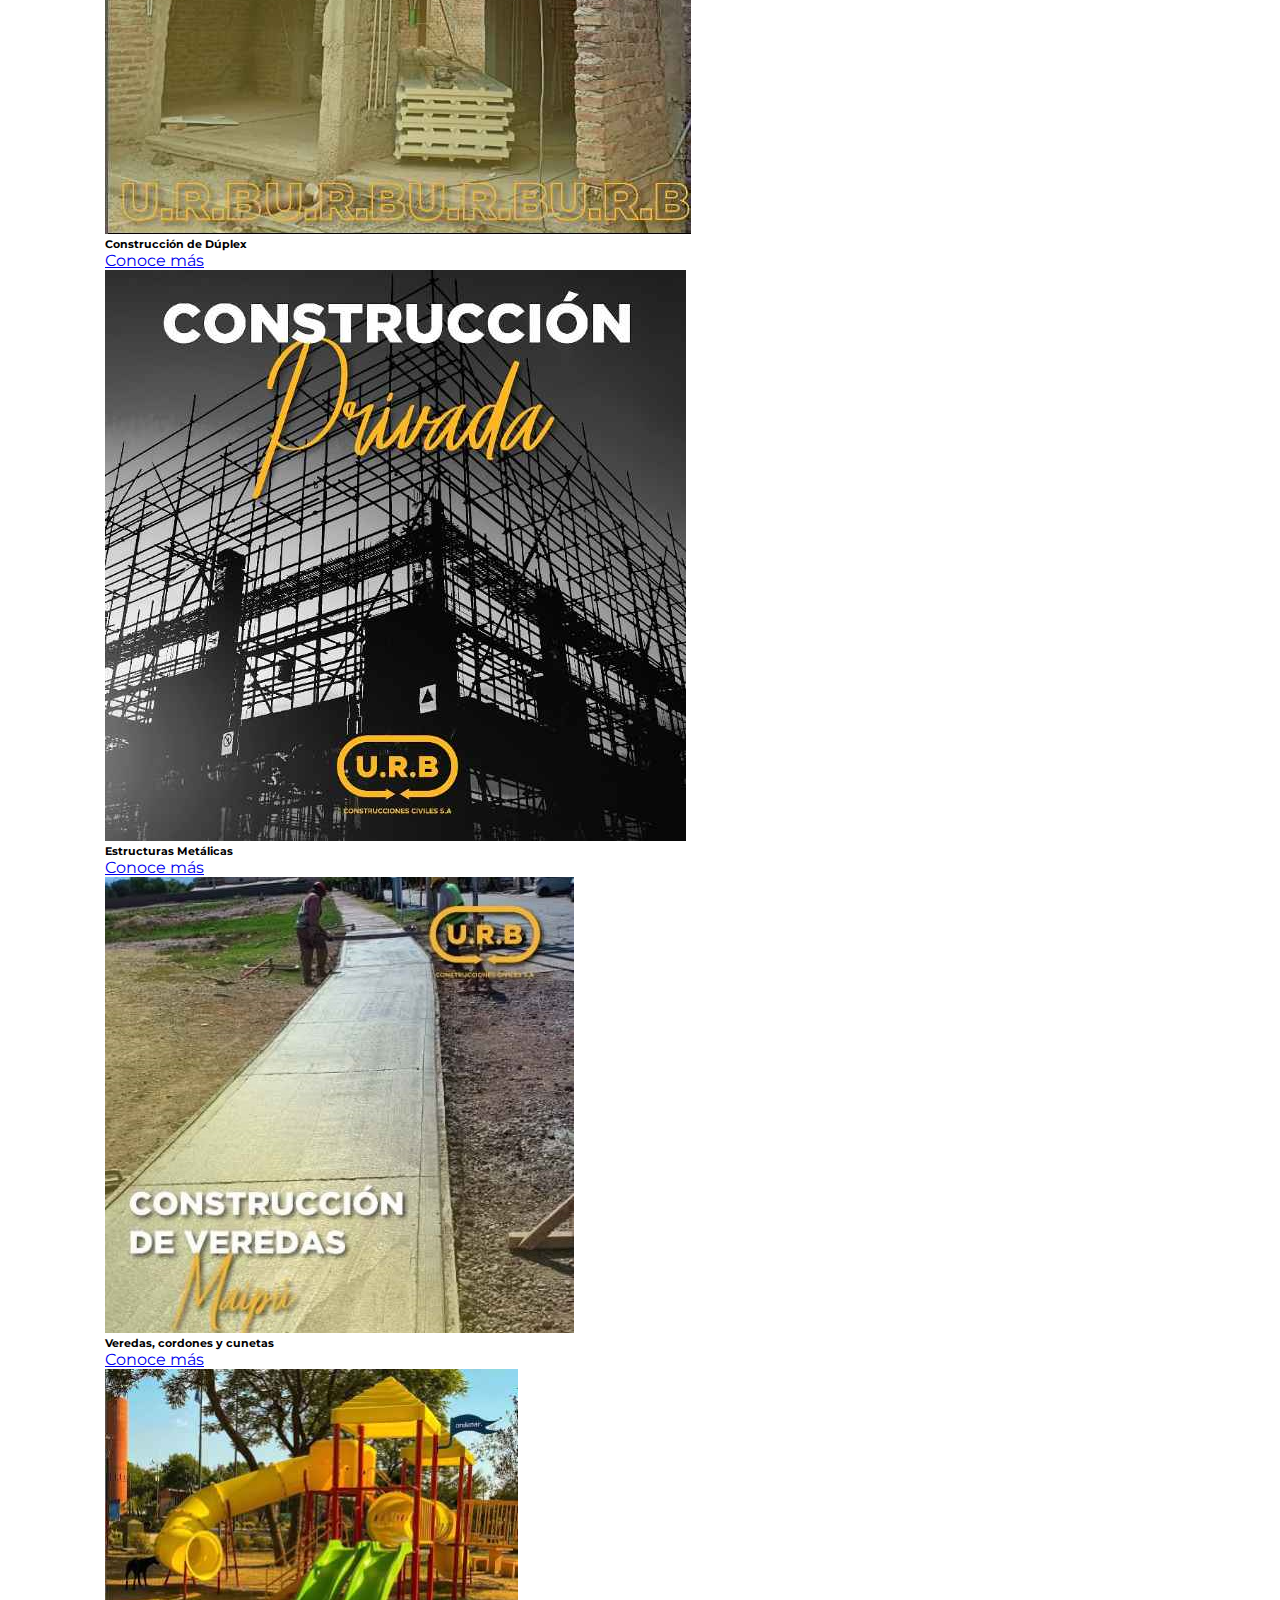
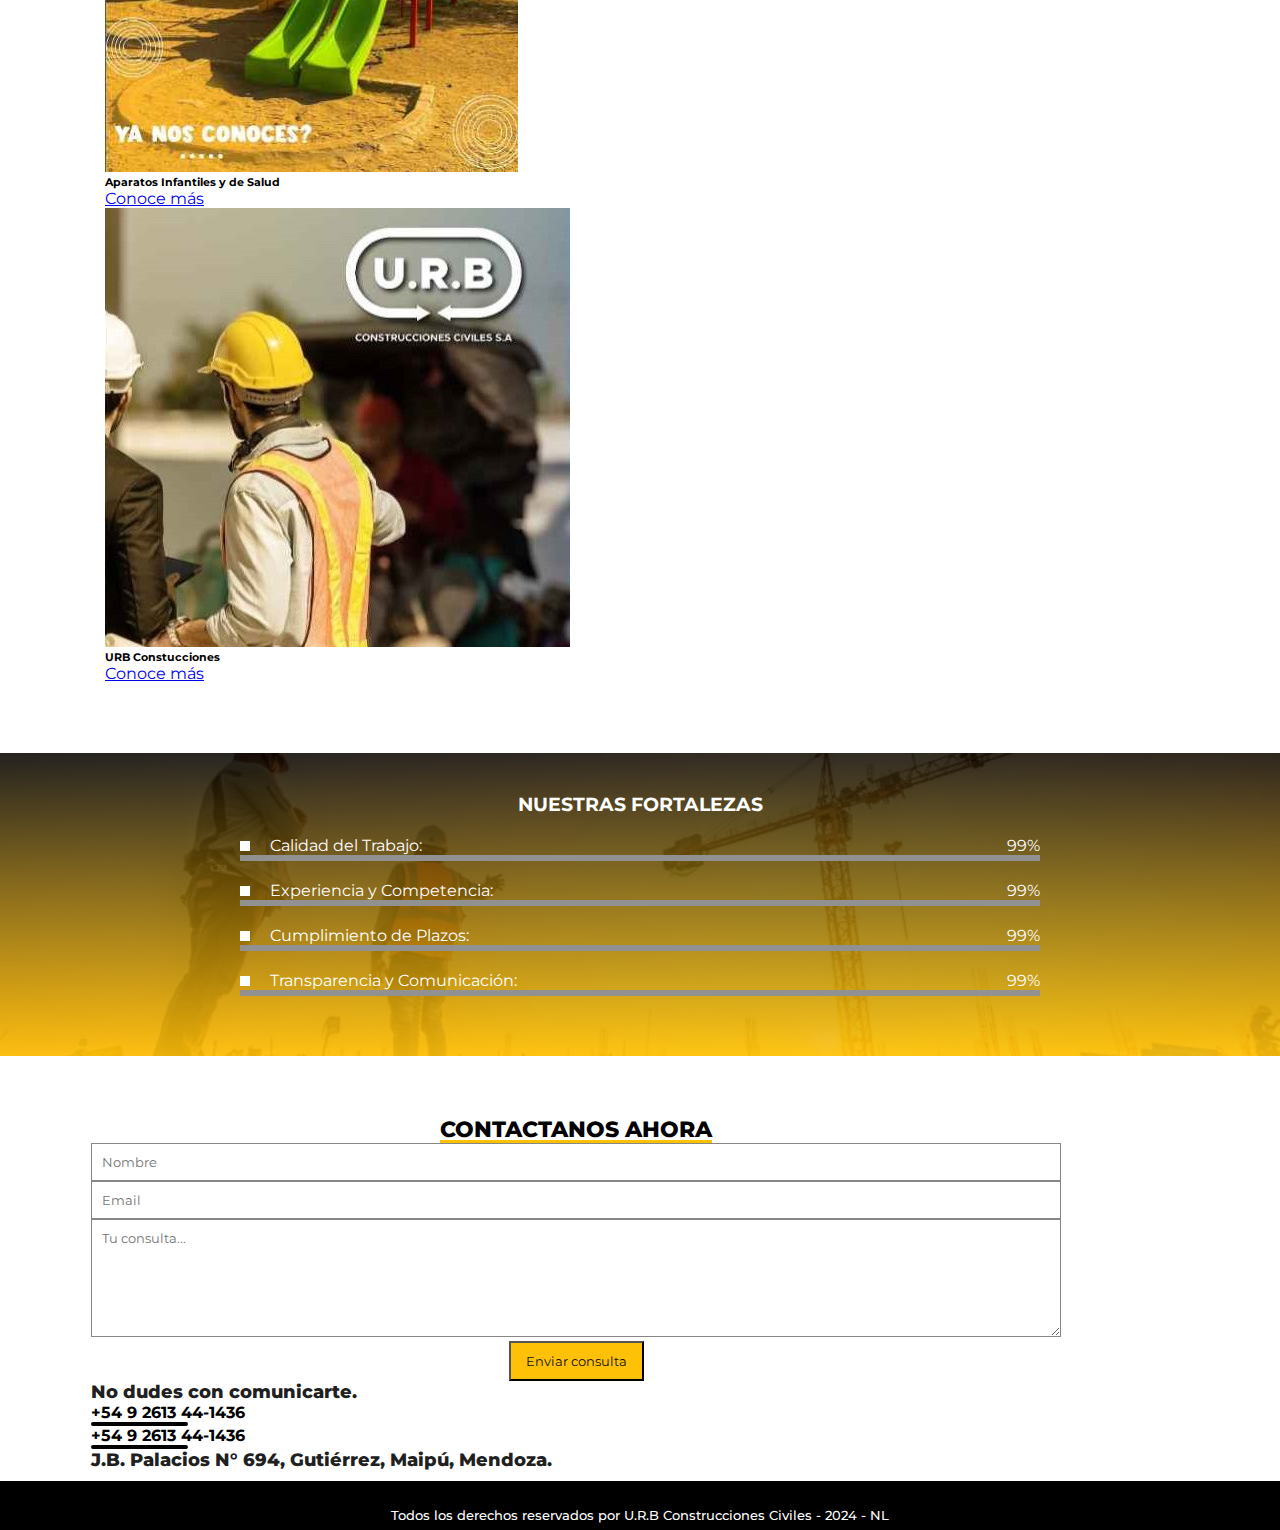
==== commit 07dc62b8: "cambios" ====
--- a/index.html
+++ b/index.html
@@ -242,7 +242,7 @@
                 <h4 class="telefonos">+54 9 2613 44-1436</h4>
               <hr class="linea">
               <h3 class="titulo-formulario">J.B. Palacios N° 694, Gutiérrez, Maipú, Mendoza.</h3>
-              <h3 class="titulo-formulario">urbanoconstruccionesciviles@gmail.com</h3>
+            
               
                 </div>
                
--- a/estilo.css
+++ b/estilo.css
@@ -108,12 +108,13 @@
        
         
         #inicio .contenido .presentacion .ayuda1 h3 {
-            font-size: 50px;
+            font-size: 55px;
             margin-bottom: 25px;
             text-align: center;
             color:#ffffff;
              font-weight: 900;
             padding: 30px;
+            background-color: #00000097;
         }
         
         #inicio .contenido .presentacion h2 span {
@@ -540,7 +541,7 @@
     #contacto .titulo-formulario {
     
     font-size: 18px;
-    font-weight: 200;
+    
     color: #202020;
     font-weight: 800;
      
@@ -821,7 +822,7 @@
             }
 
 
-
+ }
          
         
        
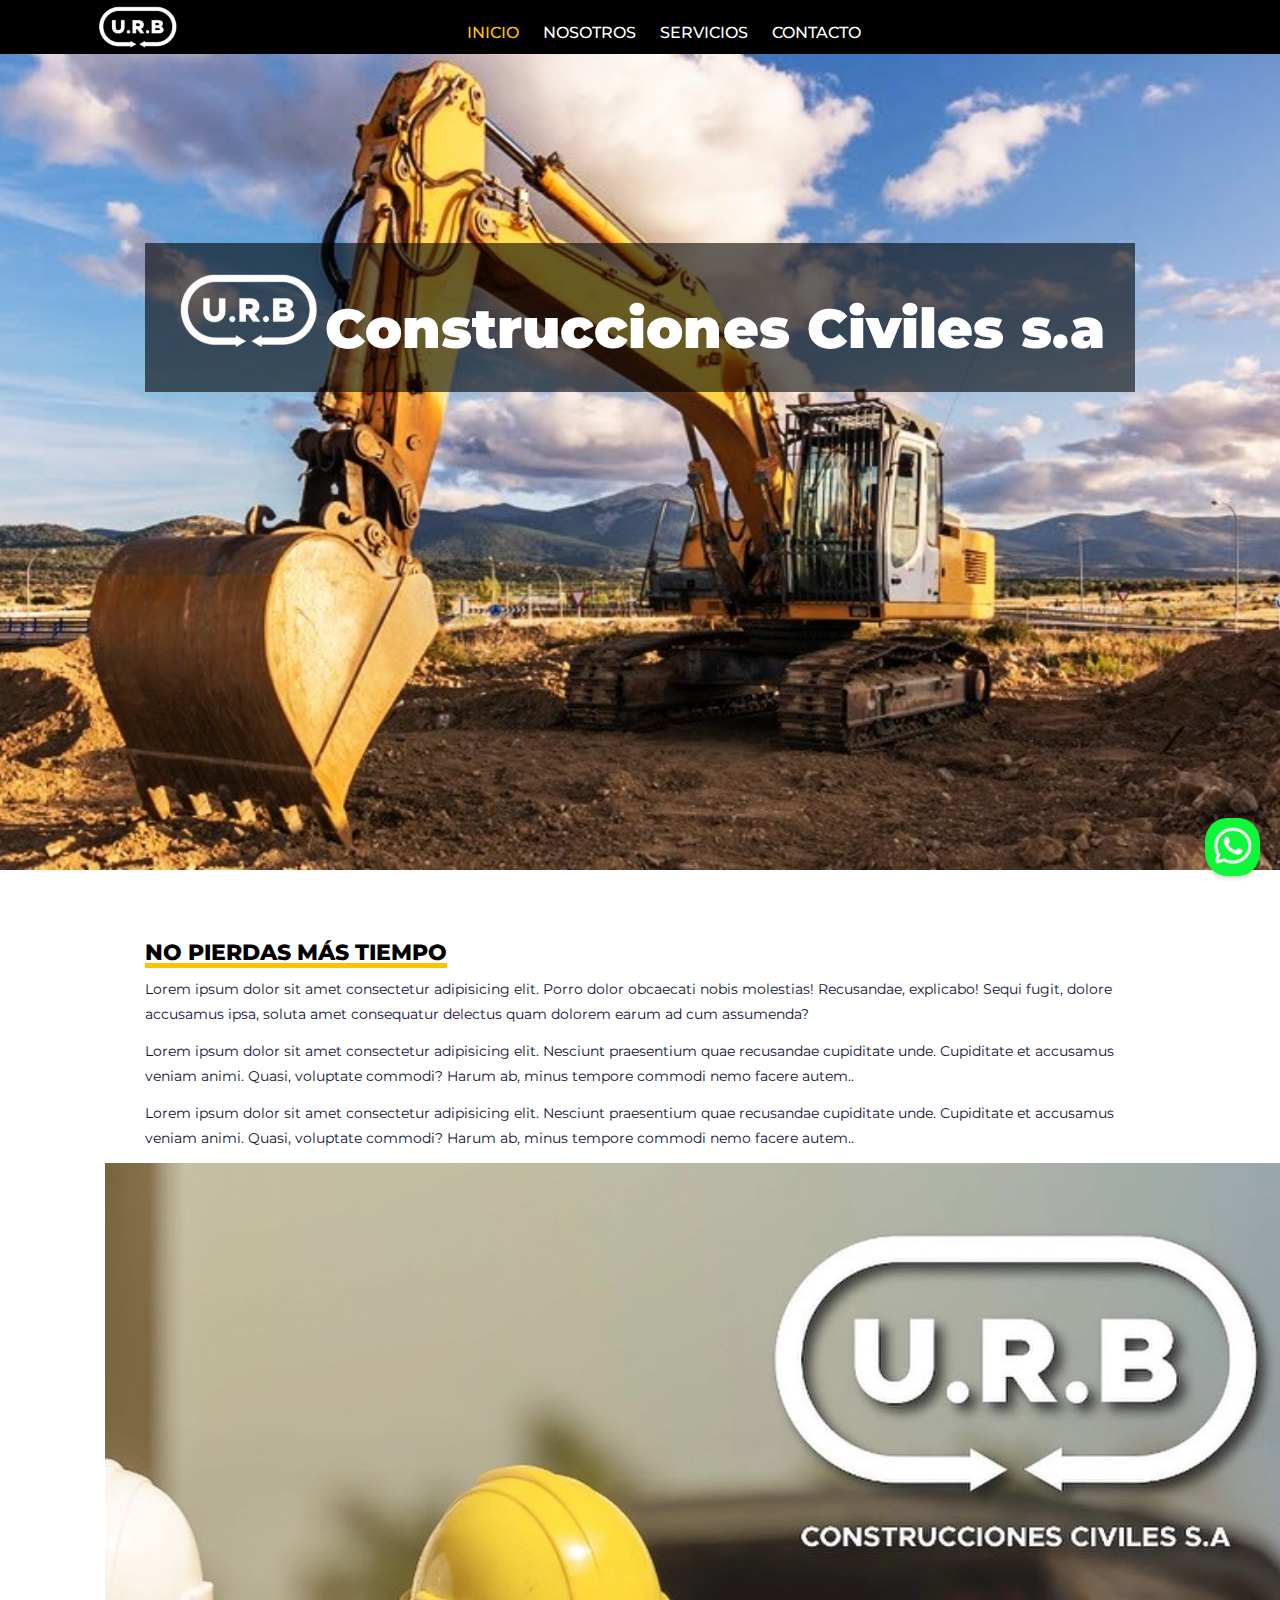
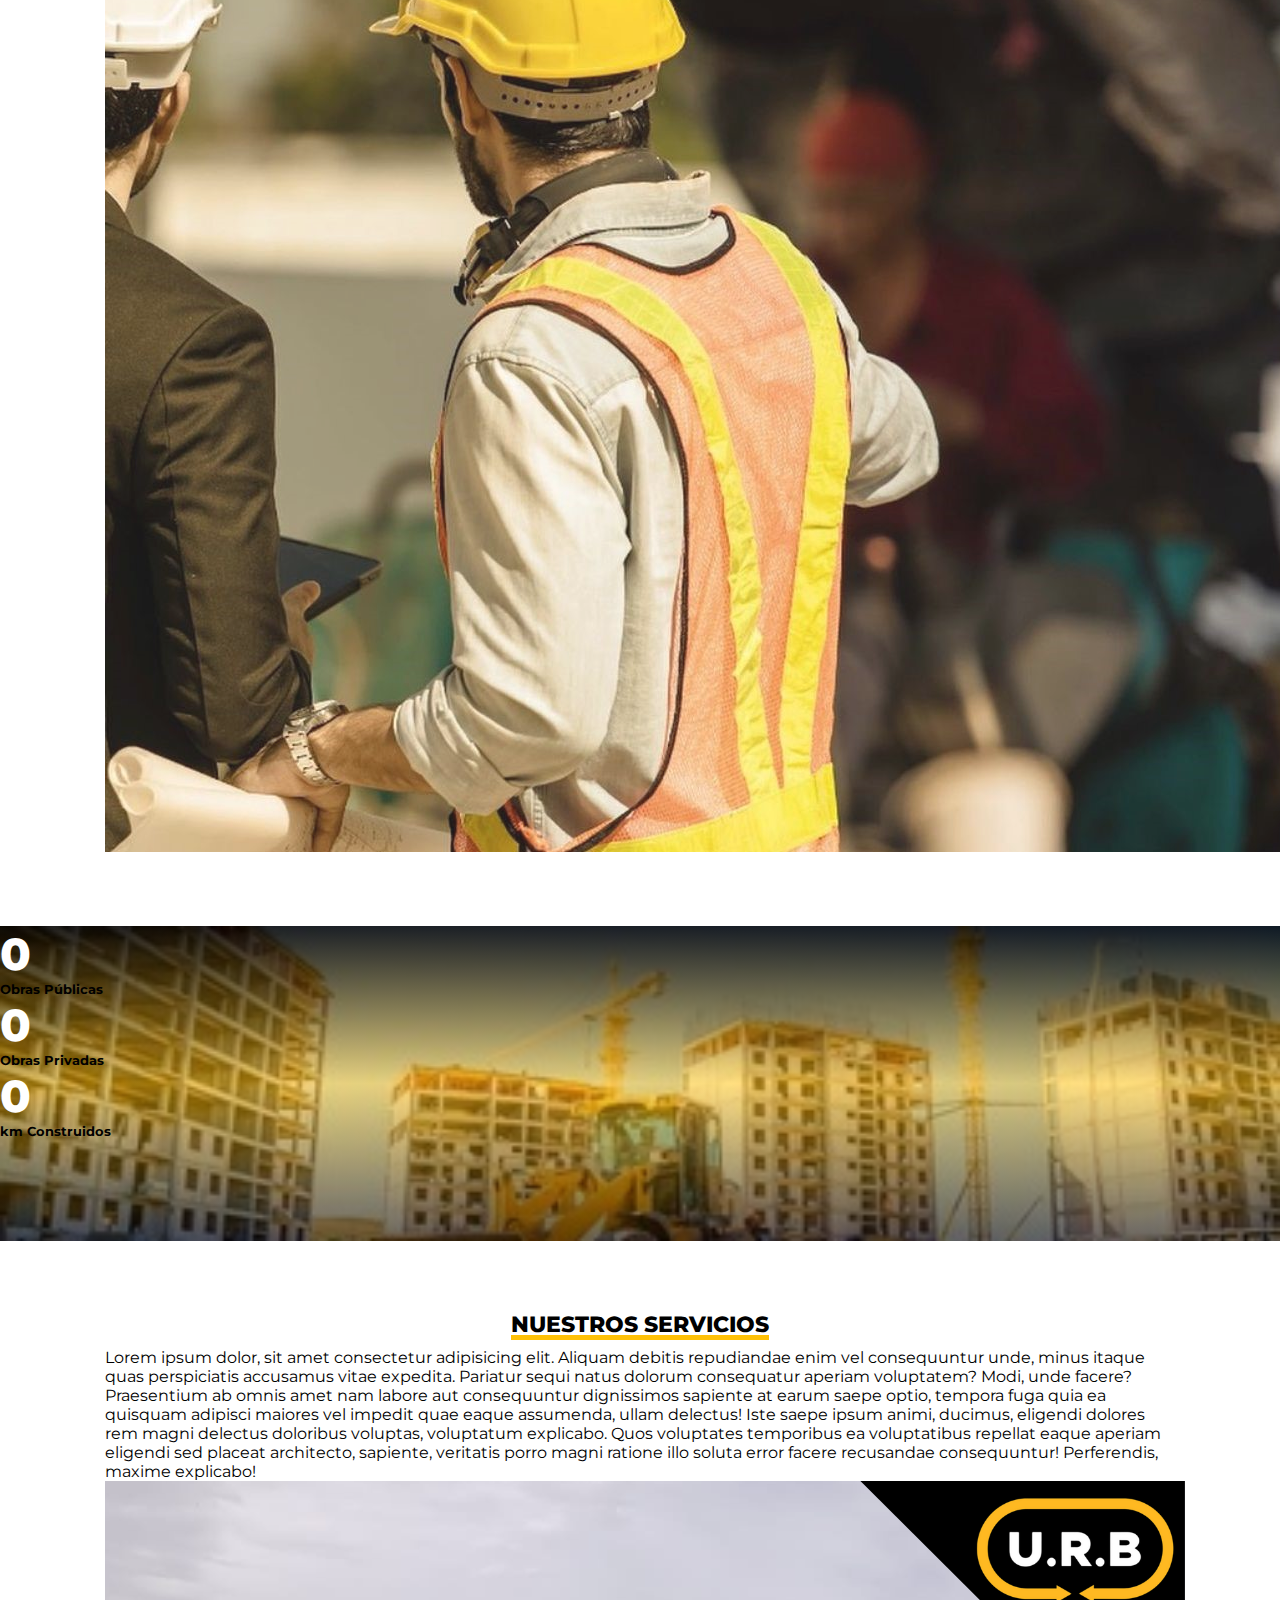
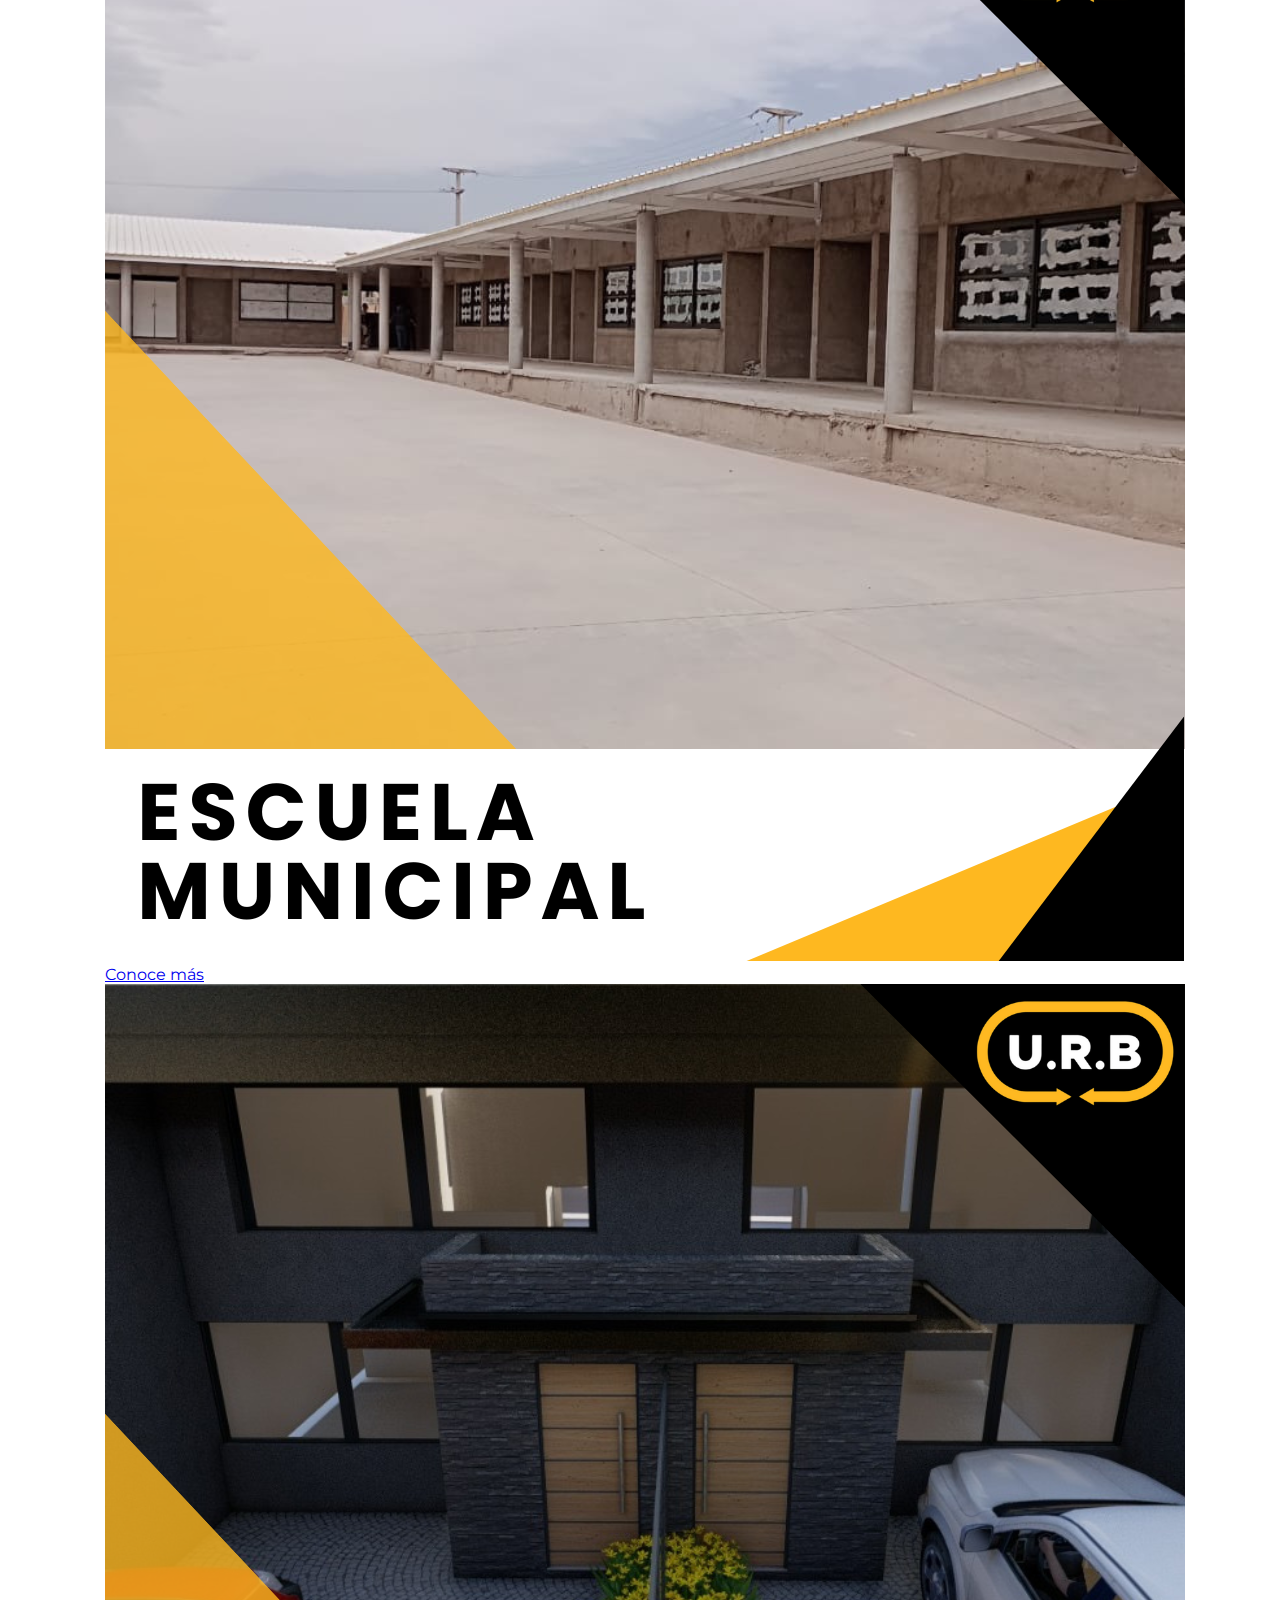
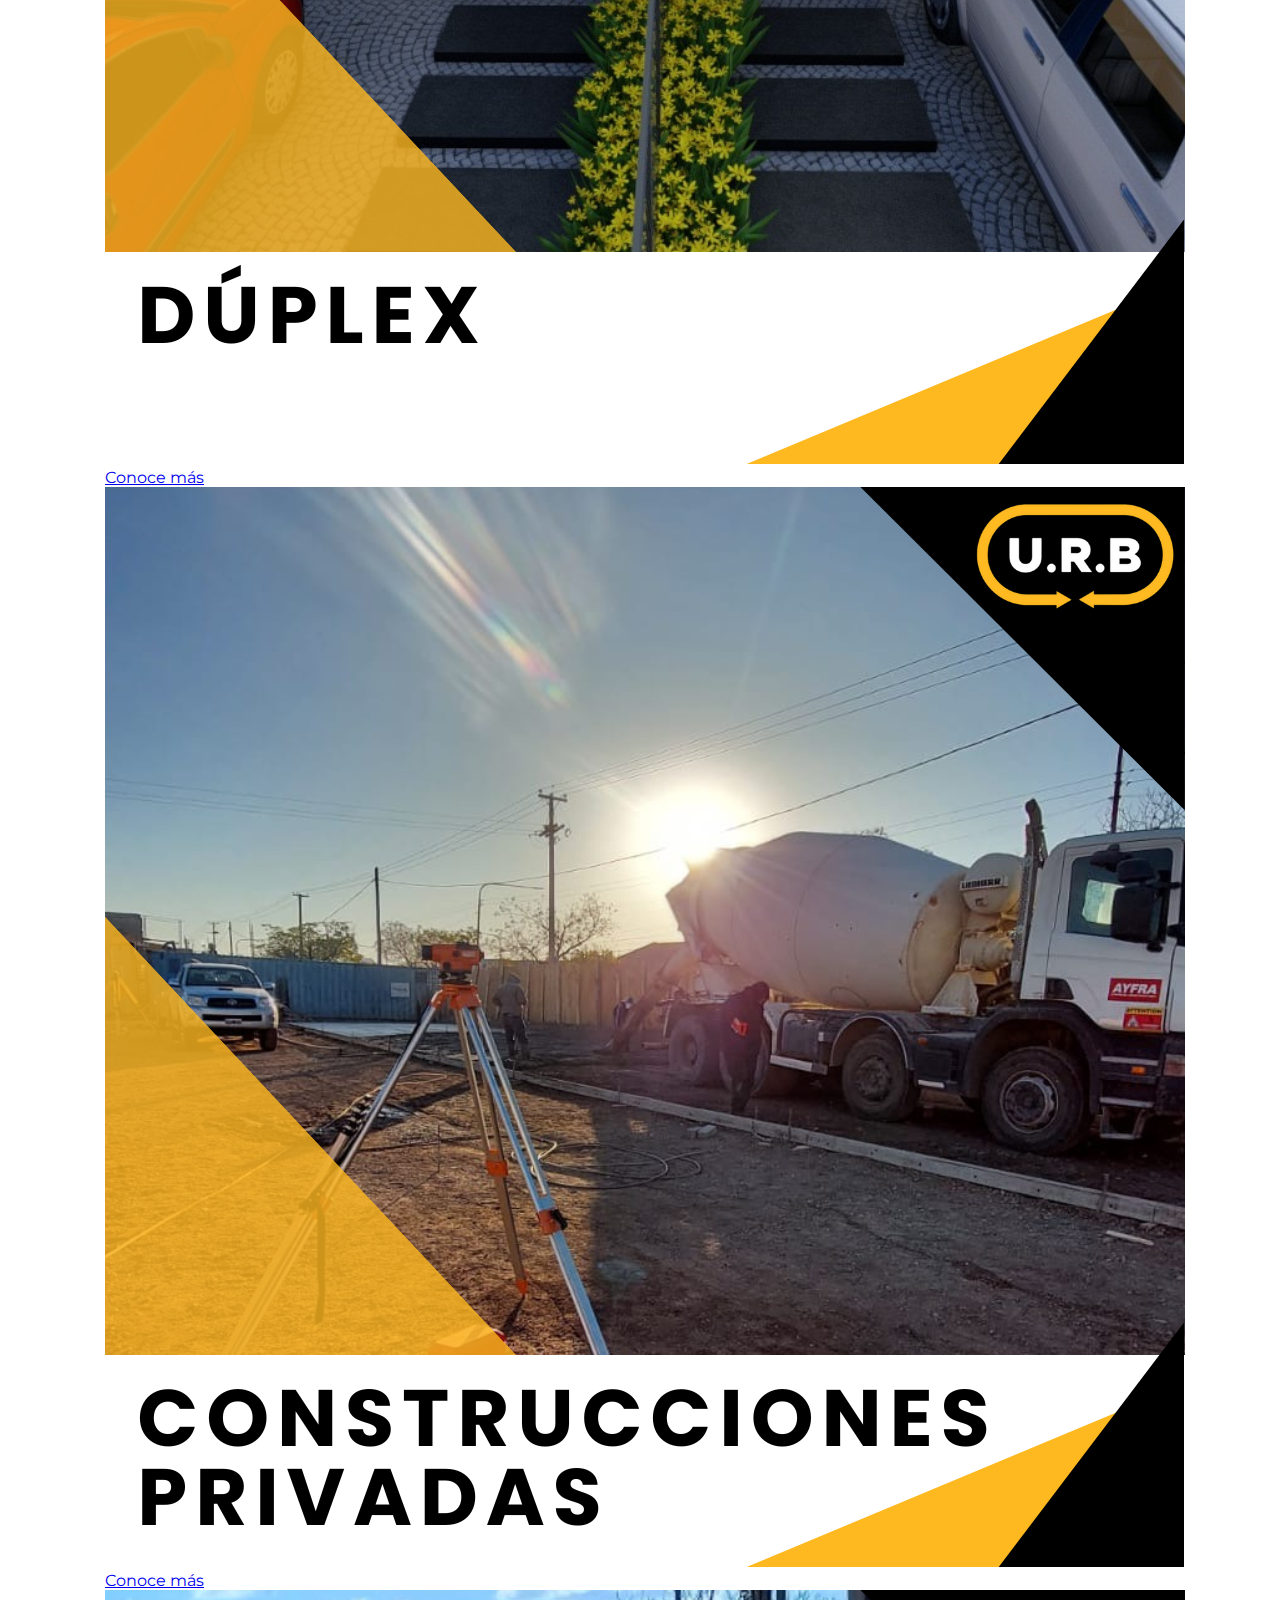
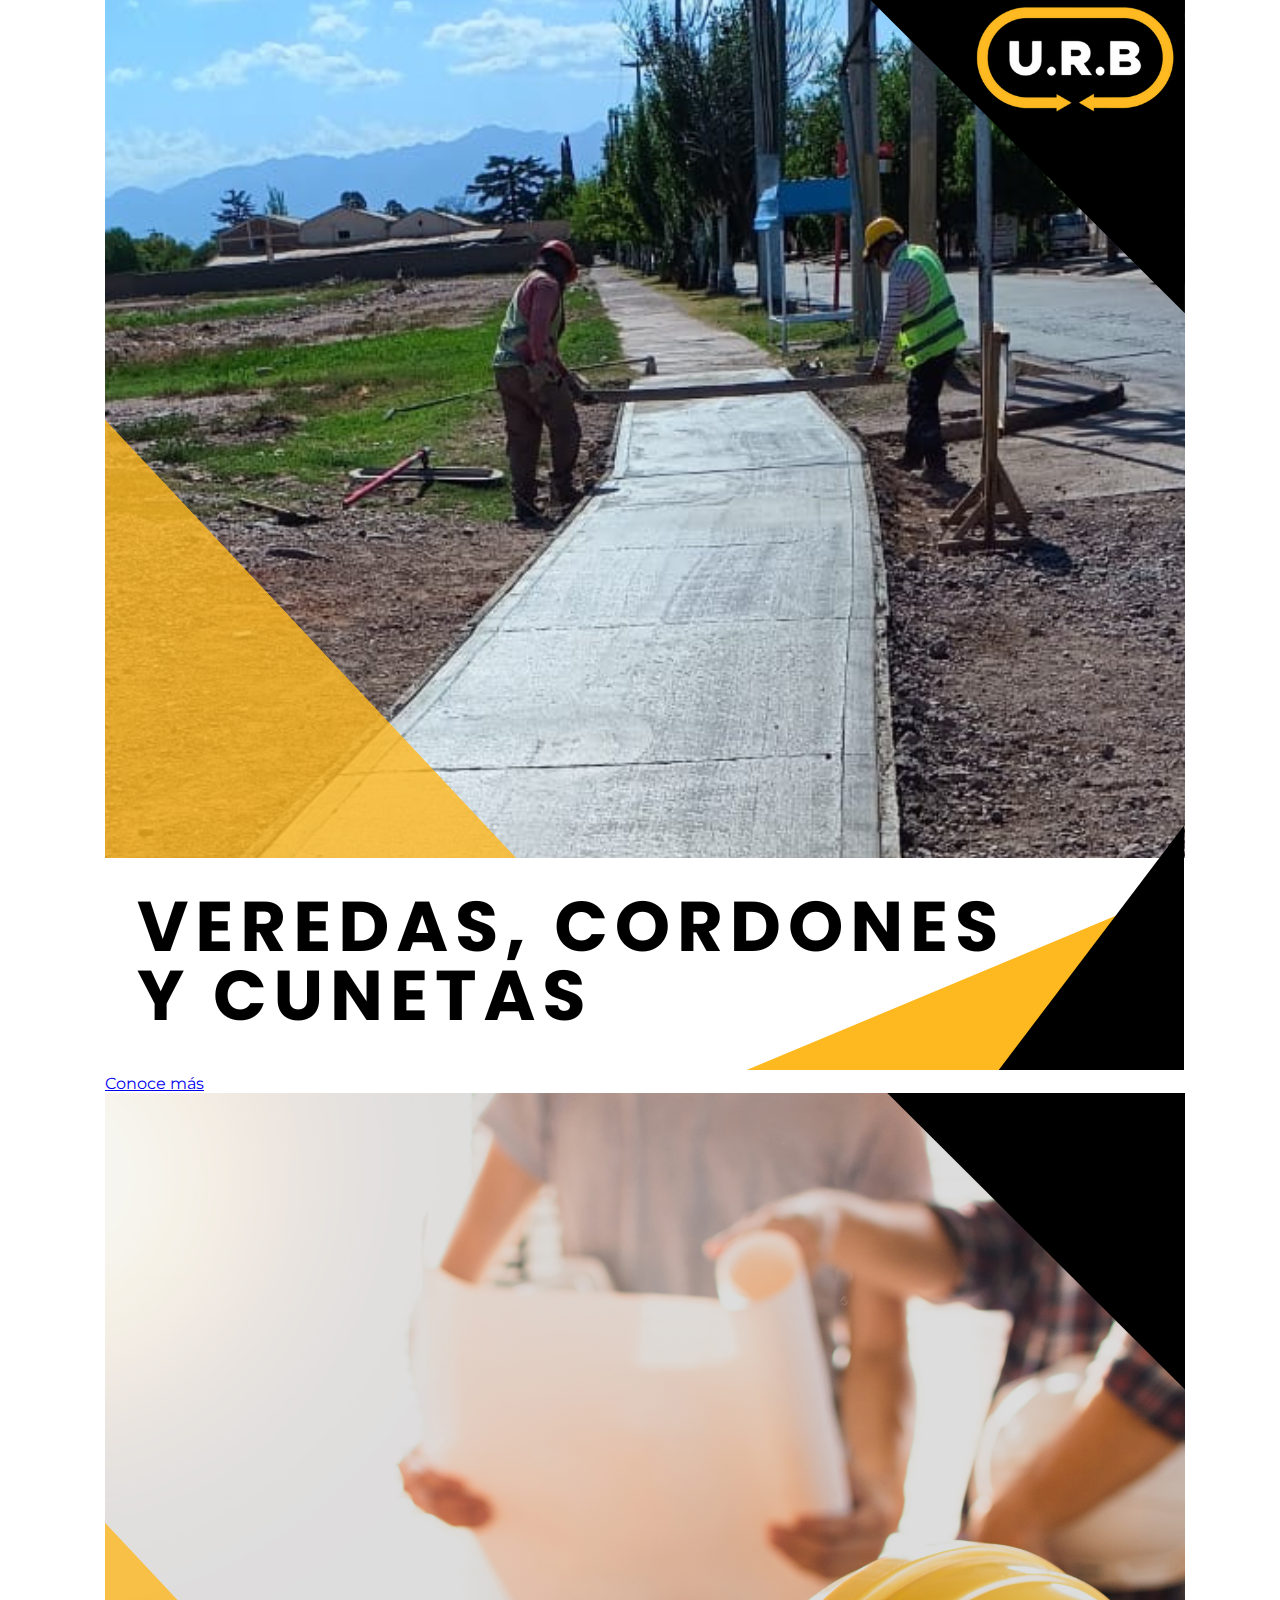
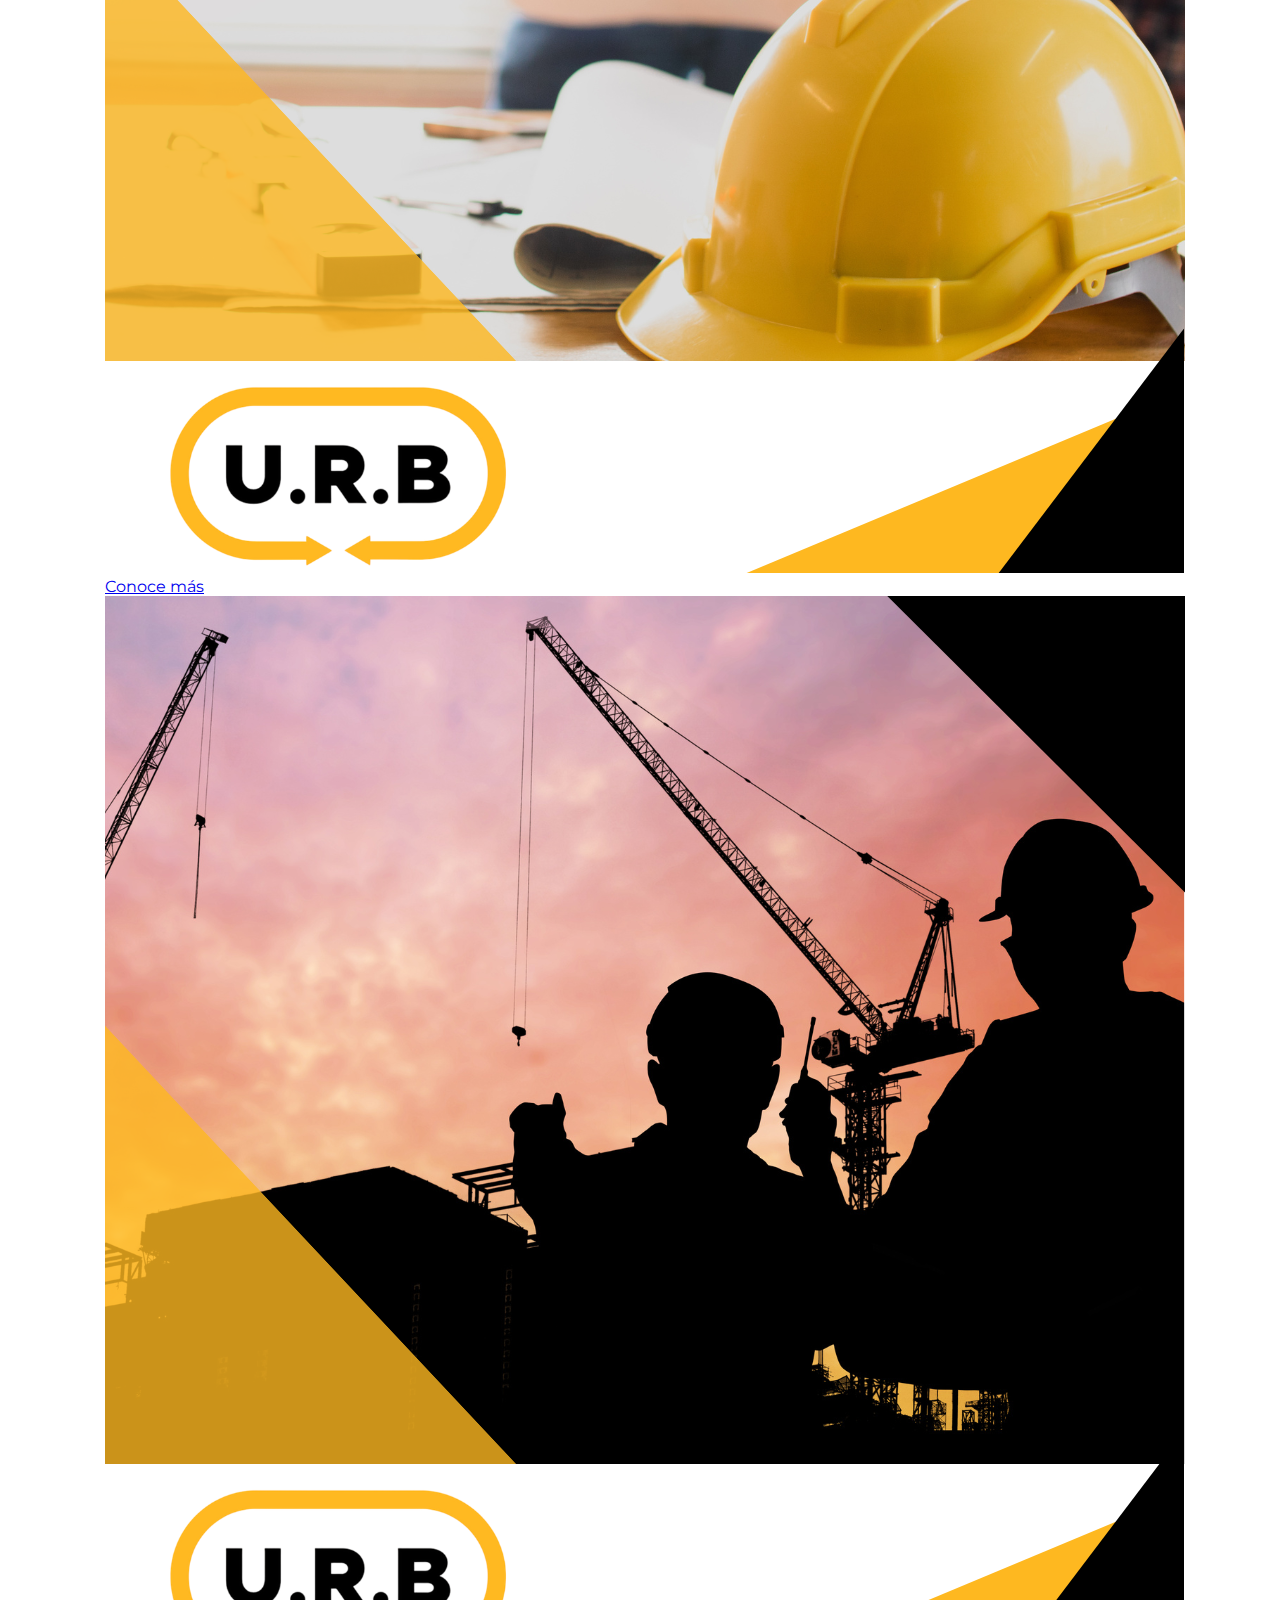
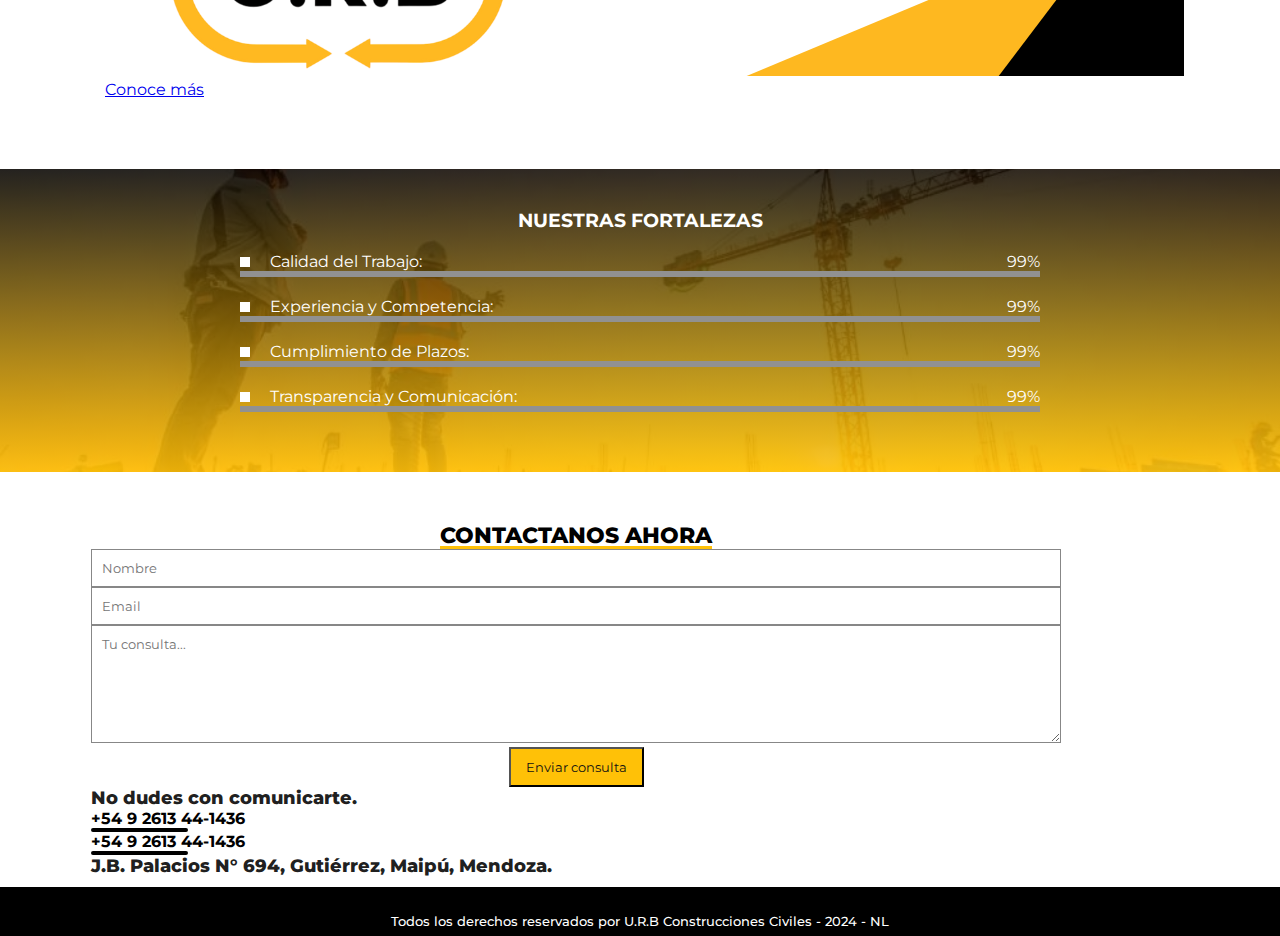
==== commit bf7b3ed6: "cambios" ====
--- a/index.html
+++ b/index.html
@@ -25,8 +25,8 @@
                     <nav id="nav" class="">
                         <ul id="links">
                             <li><a href="#inicio" class="seleccionado" onclick="seleccionar(this)">INICIO</a></li>
+                            <li><a href="#nosotros" onclick="seleccionar(this)">NOSOTROS</a></li>
                             <li><a href="#servicios" onclick="seleccionar(this)">SERVICIOS</a></li>
-                            <li><a href="#nosotros" onclick="seleccionar(this)">NOSOTROS</a></li>
                             <li><a href="#contacto" onclick="seleccionar(this)">CONTACTO</a></li>
                         </ul>
                     </nav>
@@ -56,13 +56,13 @@
     <div class="row" id="nosotros"> 
                 
        <div class="col-md-6 col-xs-12 sobremi m-auto foto mt-2">
-           <p class="titulo-seccion mb-3 text-center m-auto">No pierdas más tiempo</p>
+           <p class="titulo-seccion mb-4 text-center m-auto">No pierdas más tiempo</p>
            <p class="text-black">Lorem ipsum dolor sit amet consectetur adipisicing elit. Porro dolor obcaecati nobis molestias! Recusandae, explicabo! Sequi fugit, dolore accusamus ipsa, soluta amet consequatur delectus quam dolorem earum ad cum assumenda?
            <p class="text-black">Lorem ipsum dolor sit amet consectetur adipisicing elit. Nesciunt praesentium quae recusandae cupiditate unde. Cupiditate et accusamus veniam animi. Quasi, voluptate commodi? Harum ab, minus tempore commodi nemo facere autem.. </p>
            <p class="text-black">Lorem ipsum dolor sit amet consectetur adipisicing elit. Nesciunt praesentium quae recusandae cupiditate unde. Cupiditate et accusamus veniam animi. Quasi, voluptate commodi? Harum ab, minus tempore commodi nemo facere autem.. </p>
        </div>
        <div  class="col-md-5 col-xs-12 m-auto ">
-               <img class="img-fluid foto-nosotros" src="./imagenes/presentacion.jpg" alt="obra"  >  
+               <img class="img-fluid foto-nosotros" src="./imagenes/presentacion.jpeg" alt="obra"   >  
            </div>
          
        </div>
@@ -100,18 +100,17 @@
             <div class="row m-auto ">
                 <div class="col-lg-4 col-md-6 col-xs-12 text-center mt-4 ">
                     <div class="card m-auto" style="width: 18rem;">
-                        <img src="./imagenes/escuela Municipal/escuela0.jpg" class="card-img-top" alt="...">
-                        <div class="card-body">
-                            <h6 class="card-title">Escuelas Municipales</h6>
-                          <a href="./escuela.html" class="btn btn-warning fw-bold">Conoce más</a>
+                        <img src="./imagenes/Urb 3.PNG" class="card-img-top" alt="...">
+                        <div class="card-body color2 ">
+                          <a href="./escuela.html" class="btn btn-warning fw-bold ">Conoce más</a>
                         </div>
                       </div>
                 </div>
                 <div class=" col-lg-4 col-md-6 col-xs-12  text-center mt-4 ">
                     <div class="card m-auto" style="width: 18rem;">
-                        <img src="./imagenes/duplex/duplex12.jpg" class="card-img-top" alt="..." width="">
-                        <div class="card-body">
-                          <h6 class="card-title">Construcción de Dúplex</h6>
+                        <img src="./imagenes/Urb 1.PNG" class="card-img-top" alt="..." width="">
+                        <div class="card-body color2">
+                         
                           <a href="./duplex.html" class="btn btn-warning fw-bold">Conoce más</a>
                         </div>
                       </div>
@@ -119,38 +118,37 @@
                 
                 <div class=" col-lg-4 col-md-6 col-xs-12  text-center mt-4  ">
                     <div class="card m-auto" style="width: 18rem;">
-                        <img src="./imagenes/metalica/metalica.jpg" class="card-img-top" alt="...">
-                        <div class="card-body">
-                          <h6 class="card-title">Estructuras Metálicas</h6>
-        
+                        <img src="./imagenes/Urb 2.PNG" class="card-img-top" alt="...">
+                        <div class="card-body color2">
+                
                           <a href="./metalica.html" class="btn btn-warning fw-bold">Conoce más</a>
                         </div>
                       </div>
                 </div>
                 <div class=" col-lg-4 col-md-6 col-xs-12  text-center mt-4 ">
                     <div class="card m-auto" style="width: 18rem;">
-                        <img src="./imagenes/vereda.jpg" class="card-img-top" alt="..." width="">
-                        <div class="card-body">
-                          <h6 class="card-title">Veredas, cordones y cunetas</h6>
-                          <a href="./veredas.html" class="btn btn-warning">Conoce más</a>
+                        <img src="./imagenes/Urb 4.PNG" class="card-img-top" alt="..." width="">
+                        <div class="card-body color2">
+                          
+                          <a href="./veredas.html" class="btn btn-warning fw-bold">Conoce más</a>
                         </div>
                       </div>
                 </div>
                 <div class=" col-lg-4 col-md-6 col-xs-12  text-center mt-4  ">
                     <div class="card m-auto" style="width: 18rem;">
-                        <img src="./imagenes/juego4.jpg" class="card-img-top" alt="..." width="">
-                        <div class="card-body">
-                          <h6 class="card-title">Aparatos Infantiles y de Salud</h6>
-                          <a href="./juegos.html" class="btn btn-warning">Conoce más</a>
+                        <img src="./imagenes/Urb 5.PNG" class="card-img-top" alt="..." width="">
+                        <div class="card-body color2">
+                         
+                          <a href="./juegos.html" class="btn btn-warning fw-bold">Conoce más</a>
                         </div>
                       </div>
                 </div>
                 <div class=" col-lg-4 col-md-6 col-xs-12  text-center mt-4 ">
                     <div class="card m-auto" style="width: 18rem;">
-                        <img src="./imagenes/presentacion.jpg" class="card-img-top" alt="..." width="">
-                        <div class="card-body">
-                          <h6 class="card-title">URB Constucciones</h6>
-                          <a href="./urb.html" class="btn btn-warning">Conoce más</a>
+                        <img src="./imagenes/Urb 6.PNG" class="card-img-top" alt="..." width="">
+                        <div class="card-body color2">
+                        
+                          <a href="./urb.html" class="btn btn-warning fw-bold">Conoce más</a>
                         </div>
                       </div>
                 </div>
@@ -214,7 +212,7 @@
 
 <section id="contacto" class="container ">
     <p class="titulo-seccion ">CONTACTANOS AHORA</p>
-    <div class="contenedor-form mt-3">
+    <div class="contenedor-form ">
      <div class="container">
         <div class="row">
             <div class="col-lg-6 col-xs-12 mt-2">
@@ -237,9 +235,9 @@
             <div class="col-lg-6 col-xs-12 ">
                 <div class="m-auto">
                     <h3 class="titulo-formulario mt-4">No dudes con comunicarte.</h3>
-                <h4 class="telefonos">+54 9 2613 44-1436</h4>
-              <hr class="linea">
-                <h4 class="telefonos">+54 9 2613 44-1436</h4>
+                <h4 class="telefonos fw-bold">+54 9 2613 44-1436</h4>
+              <hr class="linea ">
+                <h4 class="telefonos fw-bold">+54 9 2613 44-1436</h4>
               <hr class="linea">
               <h3 class="titulo-formulario">J.B. Palacios N° 694, Gutiérrez, Maipú, Mendoza.</h3>
             
@@ -256,12 +254,10 @@
     <!-- SECCION INFORMACION -->
 
     <div id="whatsapp-button">
-        <a href="https://wa.me/542613441436?text=¡Hola,%20quisiera%20mas%20información!" target="_blank"><img src="./imagenes/whatsapp.png" alt="" >
+        <a href="https://wa.me/542613441436?text=¡Hola,%20quisiera%20mas%20información!" target="_blank"><img src="./imagenes/whatsapp.png" >
         </a>
     </div>
-    <!-- SECCION FOOTER -->
-
-    <footer id="footer " class="mt-3">
+    <footer id="footer" class="mt-3">
         
         <div class=" m-auto">
             <a class="redes1" href="://youtu.be/CWwhAAwiSZU?si=IyIxb0o9GaFIdIpx" target="_blank" ><i class="fa-brands fa-youtube"></i></a>
--- a/estilo.css
+++ b/estilo.css
@@ -5,7 +5,13 @@
             box-sizing: border-box;
             font-family: 'Montserrat';
         }
-        
+        .color2 a{
+           
+          }
+        .color2 a:hover{
+          background-color: #000000;
+          color:#ffc107;
+        }
         html {
             scroll-behavior: smooth;
         }
@@ -14,12 +20,17 @@
         /* *********************/
         .hambuerguesa{
             color:#ffc107;
+            width: 30px;
             
         }
         /*linear-gradient( rgba(40, 3, 251, 0.441),rgba(37, 0, 245, 0.391)),*/
      
-
-
+        .redes1 {
+            color: #ffffff;
+        }
+        .redes1 :hover {
+            color:#ffc107;
+         }
 
         #inicio {
             background: url("./imagenes/excavadora-hidraulica.jpg");
@@ -30,7 +41,7 @@
             
         }
         
-    
+       
 
             
         #inicio .contenido header {
@@ -153,6 +164,133 @@
             display: none;
         }
 
+     /*inicio1*/
+     #inicio1 {
+        
+    
+       
+        
+    }
+        #inicio1 .contenido header {
+            background-color: rgb(0, 0, 0);
+            position: fixed;
+            width: 100%;
+            z-index: 100;
+            top: 0;
+        }
+        
+        #inicio1 .contenido header .contenido-header {
+            max-width: 1100px;
+            margin: auto;
+            display: flex;
+            justify-content: center;
+            align-items: center;
+            padding: 2px 2px;
+        }
+        
+        
+        #inicio1 .contenido header .contenido-header nav ul {
+            list-style: none;
+            display: flex;
+            align-items: center;
+            margin-top: 10px;
+        }
+        
+        #inicio1 .contenido header .contenido-header nav ul li a {
+            text-decoration: none;
+            color: rgb(255, 255, 255);
+            margin: 0 0px;
+            font-weight: 500;
+            transition: .5s;
+
+        }
+        
+        #inicio1 .contenido header .contenido-header nav ul li a:hover {
+            color:#ffc107;
+            font-weight: 600;
+            transform: scale(1.8, 1.8);
+            
+        }
+        
+        #inicio1 .contenido header .contenido-header .redes a {
+            text-decoration: none;
+            color: rgb(255, 255, 255);
+            display: inline-block;
+            margin-left: 10px;
+            transition: .5s;
+            font-weight: 1000;
+        }
+        
+        #inicio1 .contenido header .contenido-header .redes a:hover {
+            color:#ffc107;
+            font-weight: 600;
+            transform: scale(1.5, 1.5);
+        }
+        
+        #inicio1 .contenido header .contenido-header .seleccionado {
+            color:#ffc107;
+        }
+        
+        #inicio1 .contenido .presentacion {
+            height: 70vh;
+            margin: auto;
+            color:#edebeb;
+            display: flex;
+            flex-direction: column;
+            align-items: center;
+            justify-content: center;
+    
+        }
+    
+        
+       
+        
+        #inicio1 .contenido .presentacion .ayuda1 h3 {
+            font-size: 55px;
+            margin-bottom: 25px;
+            text-align: center;
+            color:#ffffff;
+             font-weight: 900;
+            padding: 30px;
+            background-color: #00000097;
+        }
+        
+        #inicio1 .contenido .presentacion h2 span {
+            
+            color: #f4f4f4;
+        }
+        
+        #inicio1 .contenido .presentacion .descripcion {
+            max-width: 70px;
+            margin: 25px auto;
+            font-size: 18px;
+            text-align: center;
+        }
+        
+        #inicio1 .contenido .presentacion a {
+            text-decoration: none;
+            display: inline-block;
+            margin: 25px;
+            padding: 20px 25px;
+            border: 2px solid #fff;
+            border-radius: 50px;
+            color: #fff;
+            font-weight: bold;
+            text-transform: uppercase;
+            transition: .5s;
+        }
+        
+        #inicio1 .contenido .presentacion a:hover {
+            background-color:#ffc107;
+            transform: scale(1.2, 1.2);
+            
+        }
+        
+        #icono-nav {
+            color: #fff;
+            display: none;
+        }
+
         /* *********************/
         /* seccion NOSOTROS */
         /* *********************/        
@@ -236,6 +374,7 @@
             bottom: 20px;
             right: 20px;
         }
+
         .foto-nosotros{
          opacity: 0.9;
          
@@ -246,18 +385,18 @@
 
        
         #whatsapp-button a img {
-            width: 60px; /* Ajusta el tamaño según tu preferencia */
-            border-radius: 50%;
+            width: 55px; /* Ajusta el tamaño según tu preferencia */
+            border-radius: 40%;
             box-shadow: 0 2px 4px rgba(0, 0, 0, 0.2);
             background-color: #10f63a; /* Color de WhatsApp */
-            padding: 10px;
-            transform: scale(.8, 1);
+            padding: 8px;
+            
         }
         
         #whatsapp-button a img:hover {
             background-color:#e7ae03;/* Cambia el color al pasar el mouse */
             opacity: 1;
-            transform: scale(1, 1);
+            
         }
         
 
@@ -471,7 +610,9 @@
         
 
     
-   
+        #contacto  {
+            margin: 15 40px;
+             }
     
     #contacto .contenedor-form .fila {
     margin-bottom: 15px;
@@ -521,7 +662,8 @@
     text-decoration-color:#ffc107;
     text-decoration-thickness: 5px;
      font-weight: 800;
-     margin-top: 30px;
+     margin-top: 20px;
+    
     }
     
     #contacto .btn-enviar {
@@ -709,17 +851,16 @@
         }
      
             .logo{
-                width: 61px;
-            }
-
-
-            
+                width: 65px;
+            }
+
+
 
             .contador-obras {
                
                 background-size: cover;
                 background-position:center;
-                height:25vh;
+                height: 75vh;
                 align-items: center;
                 justify-content: center;
         
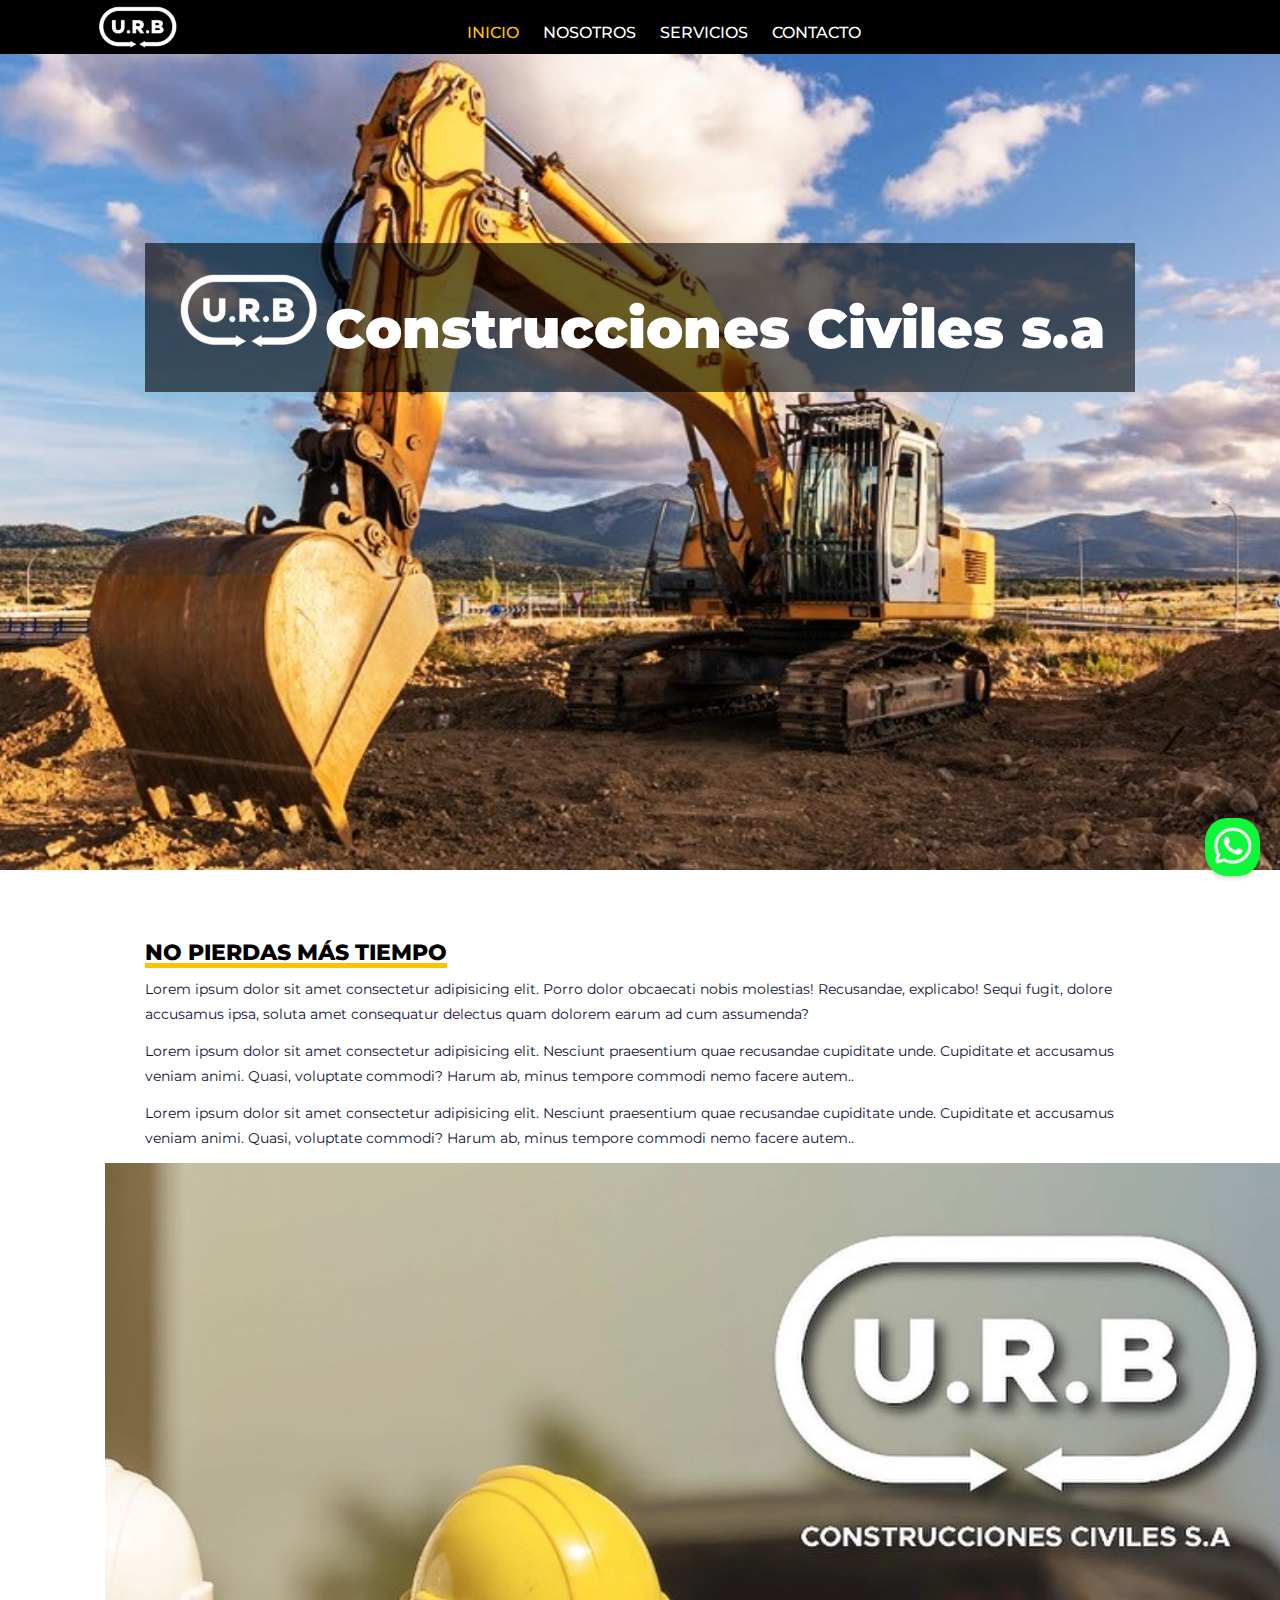
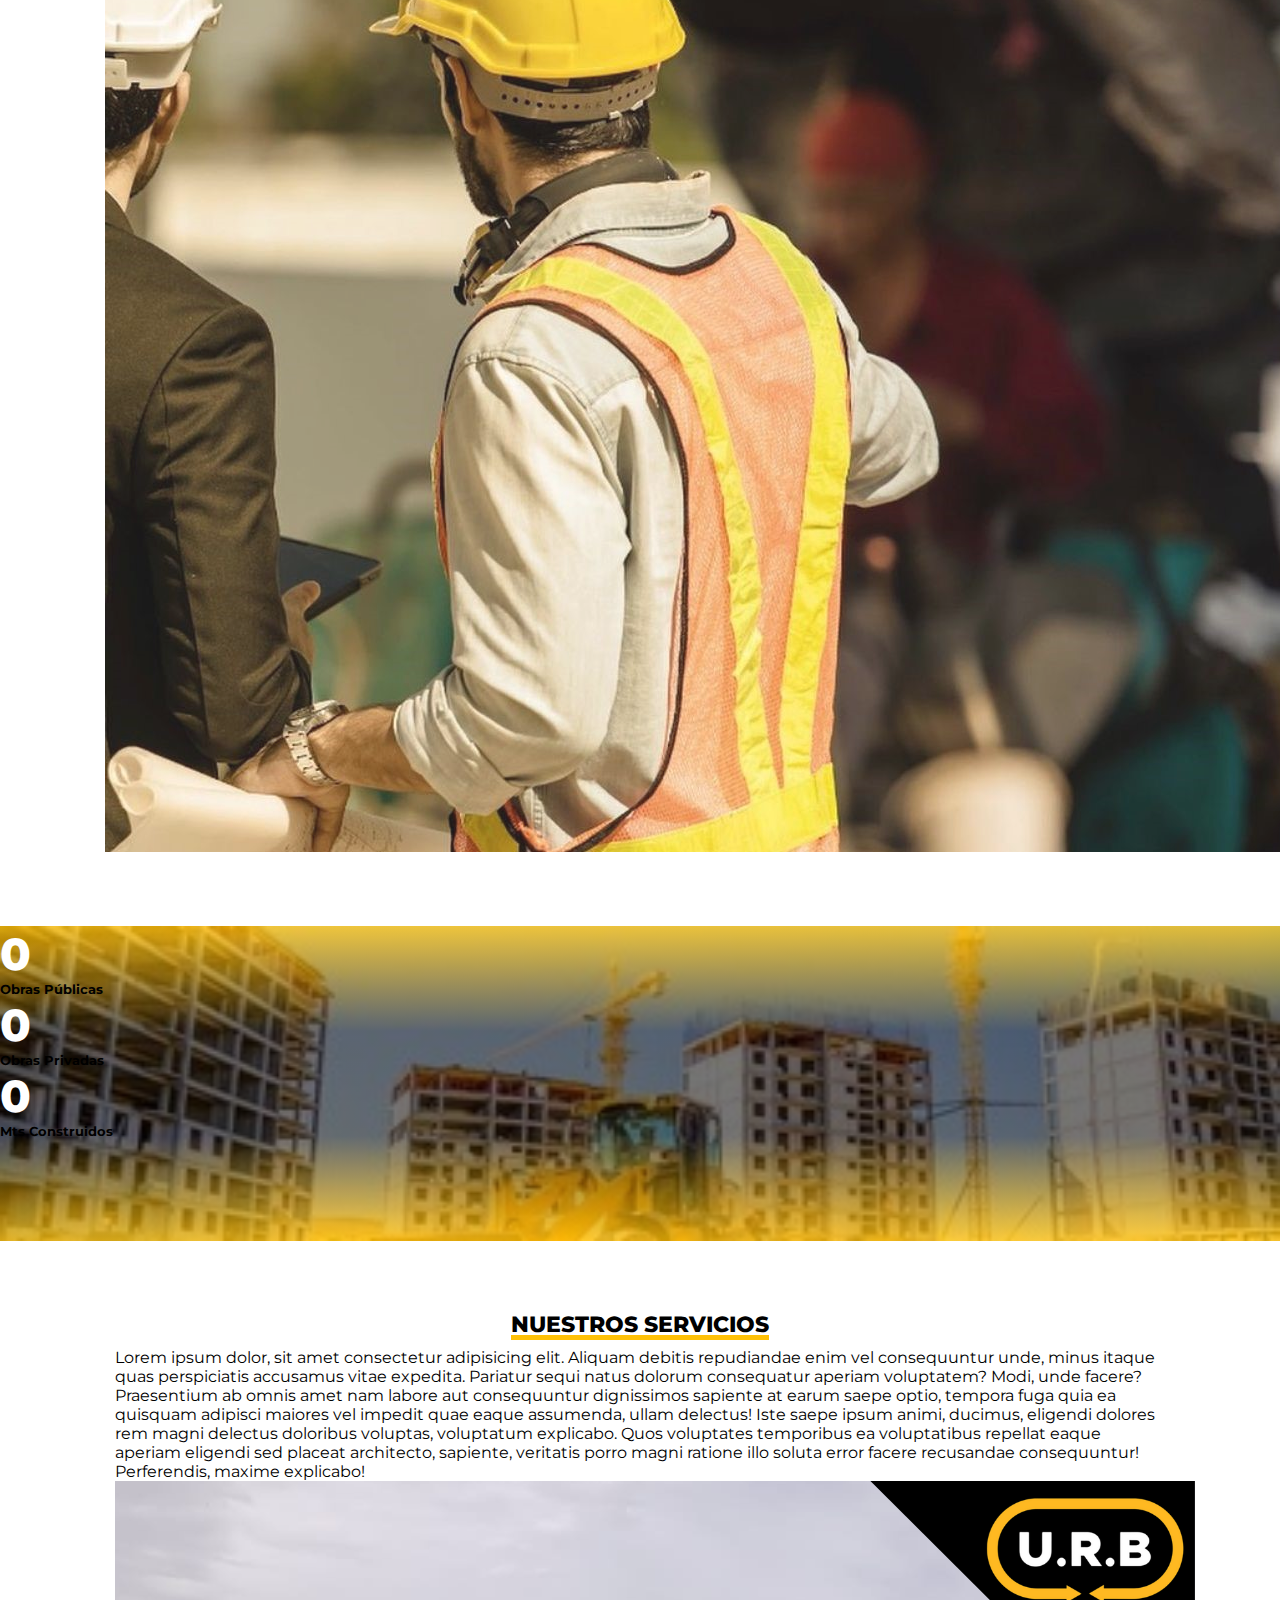
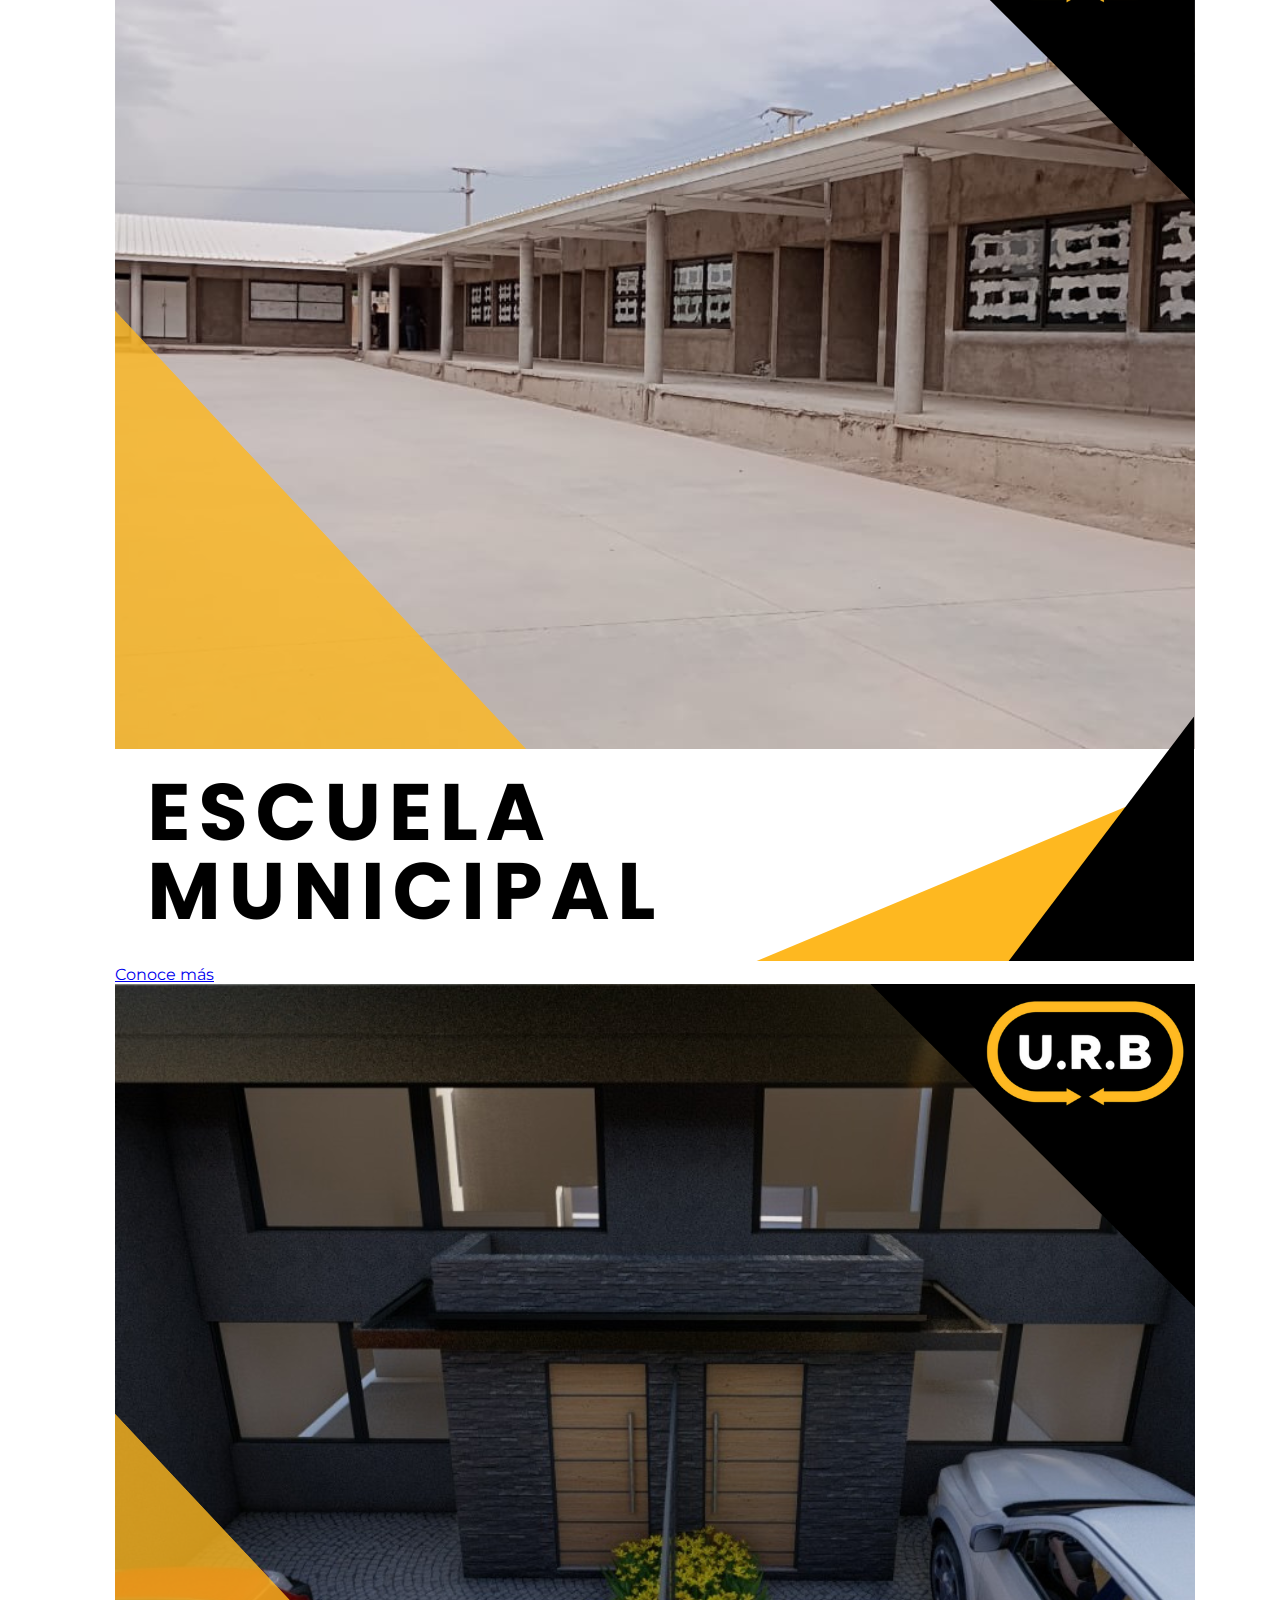
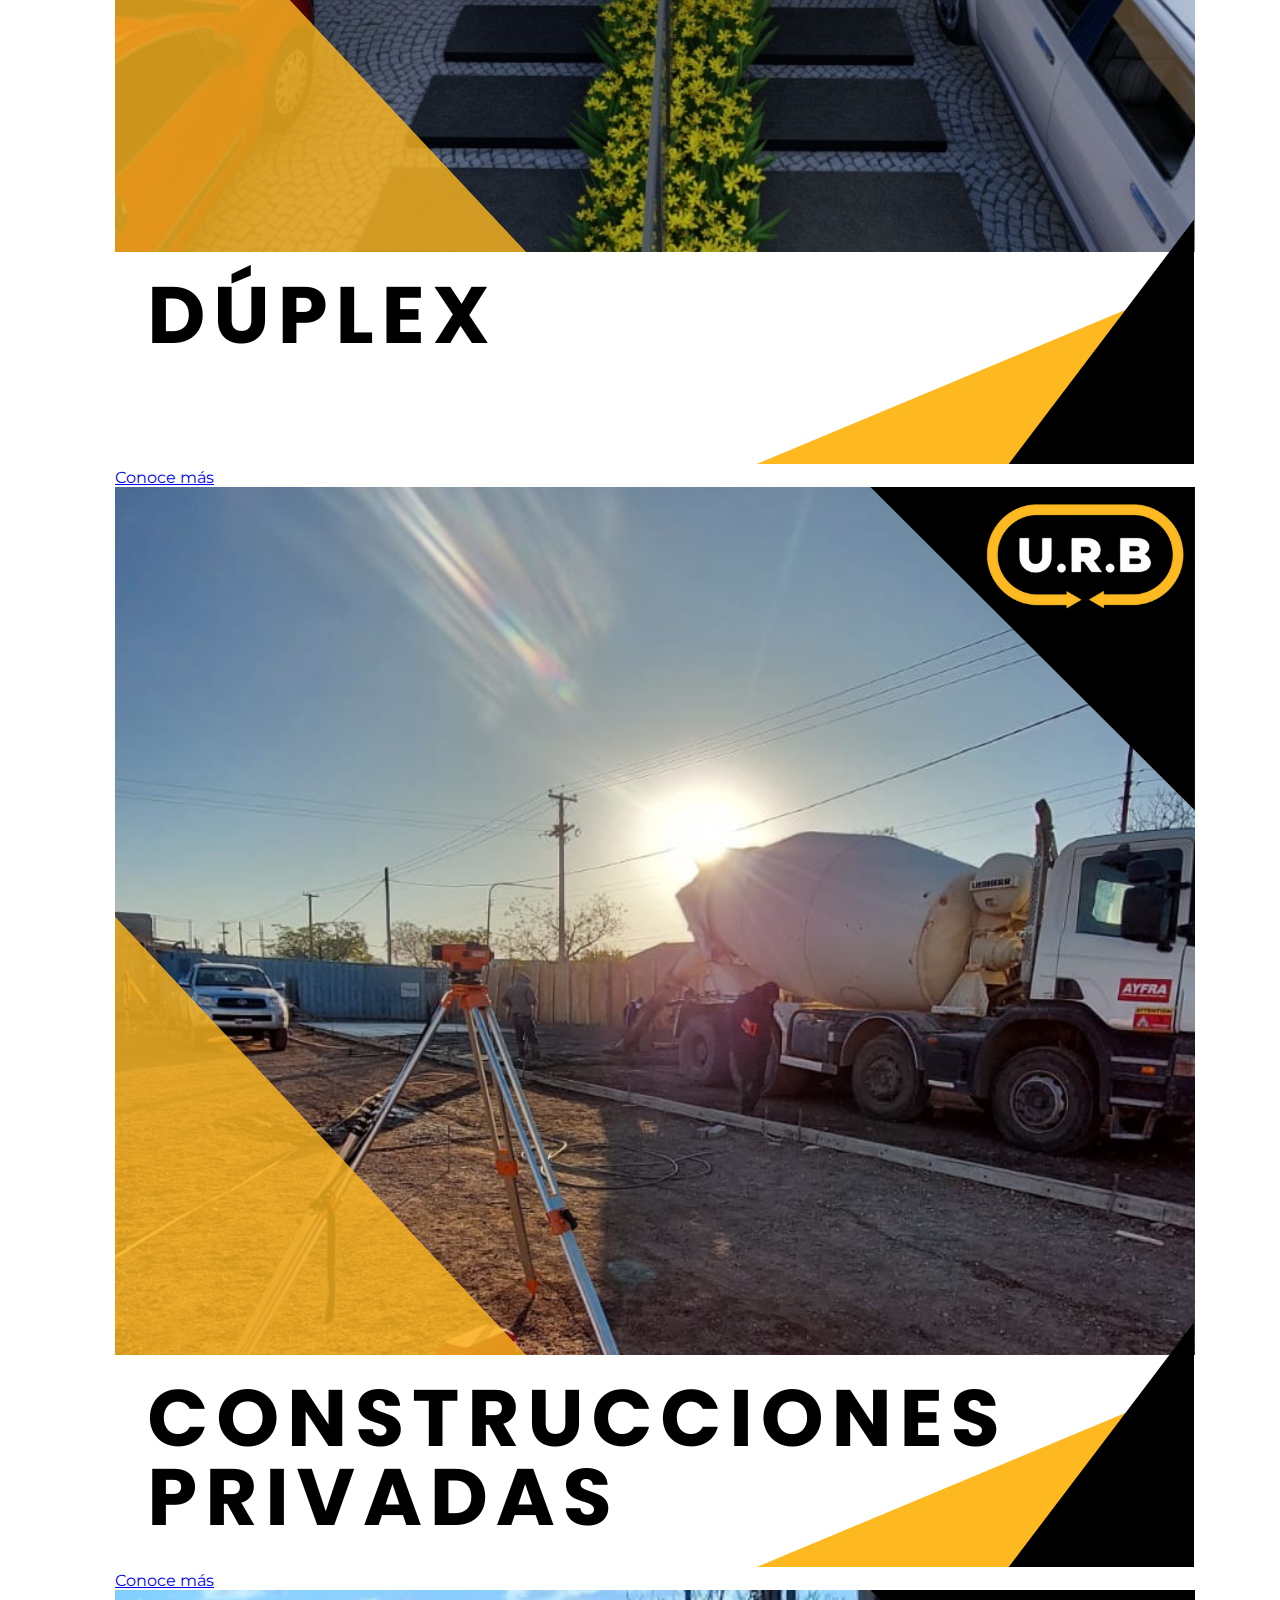
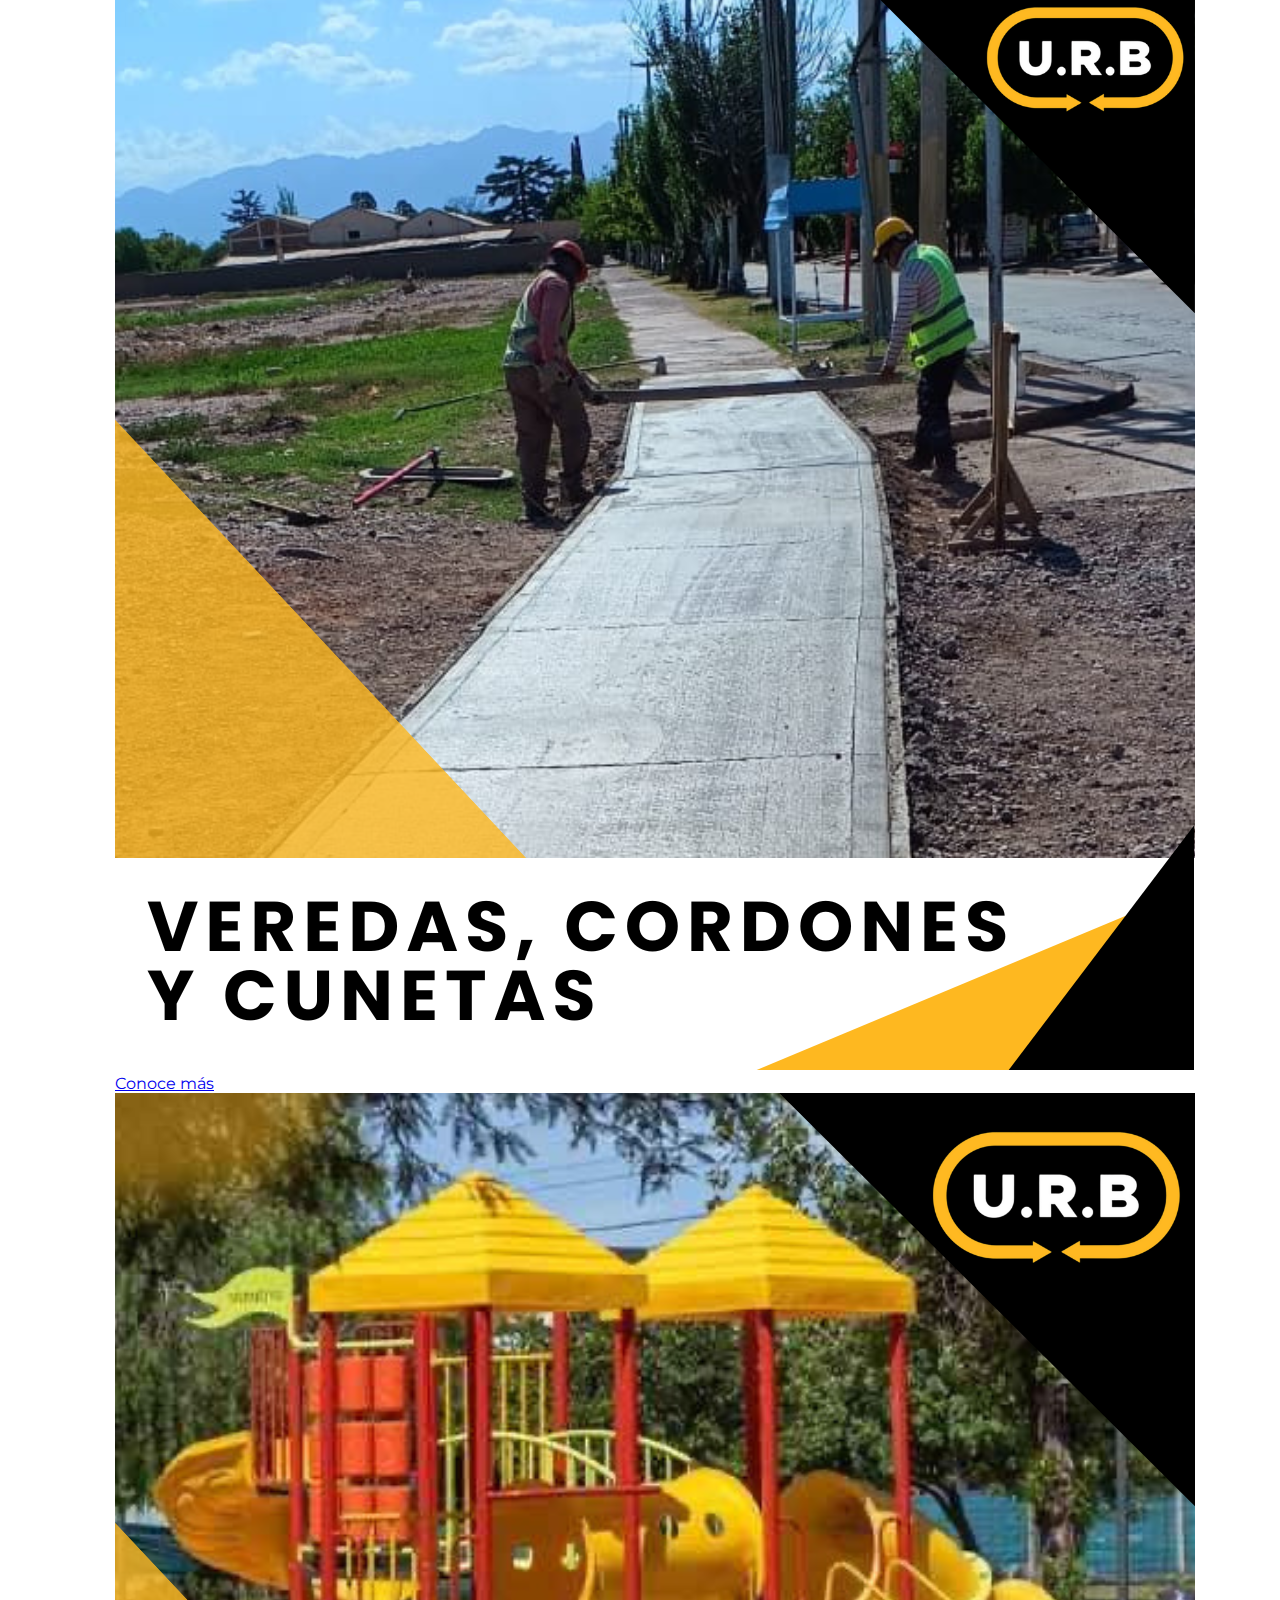
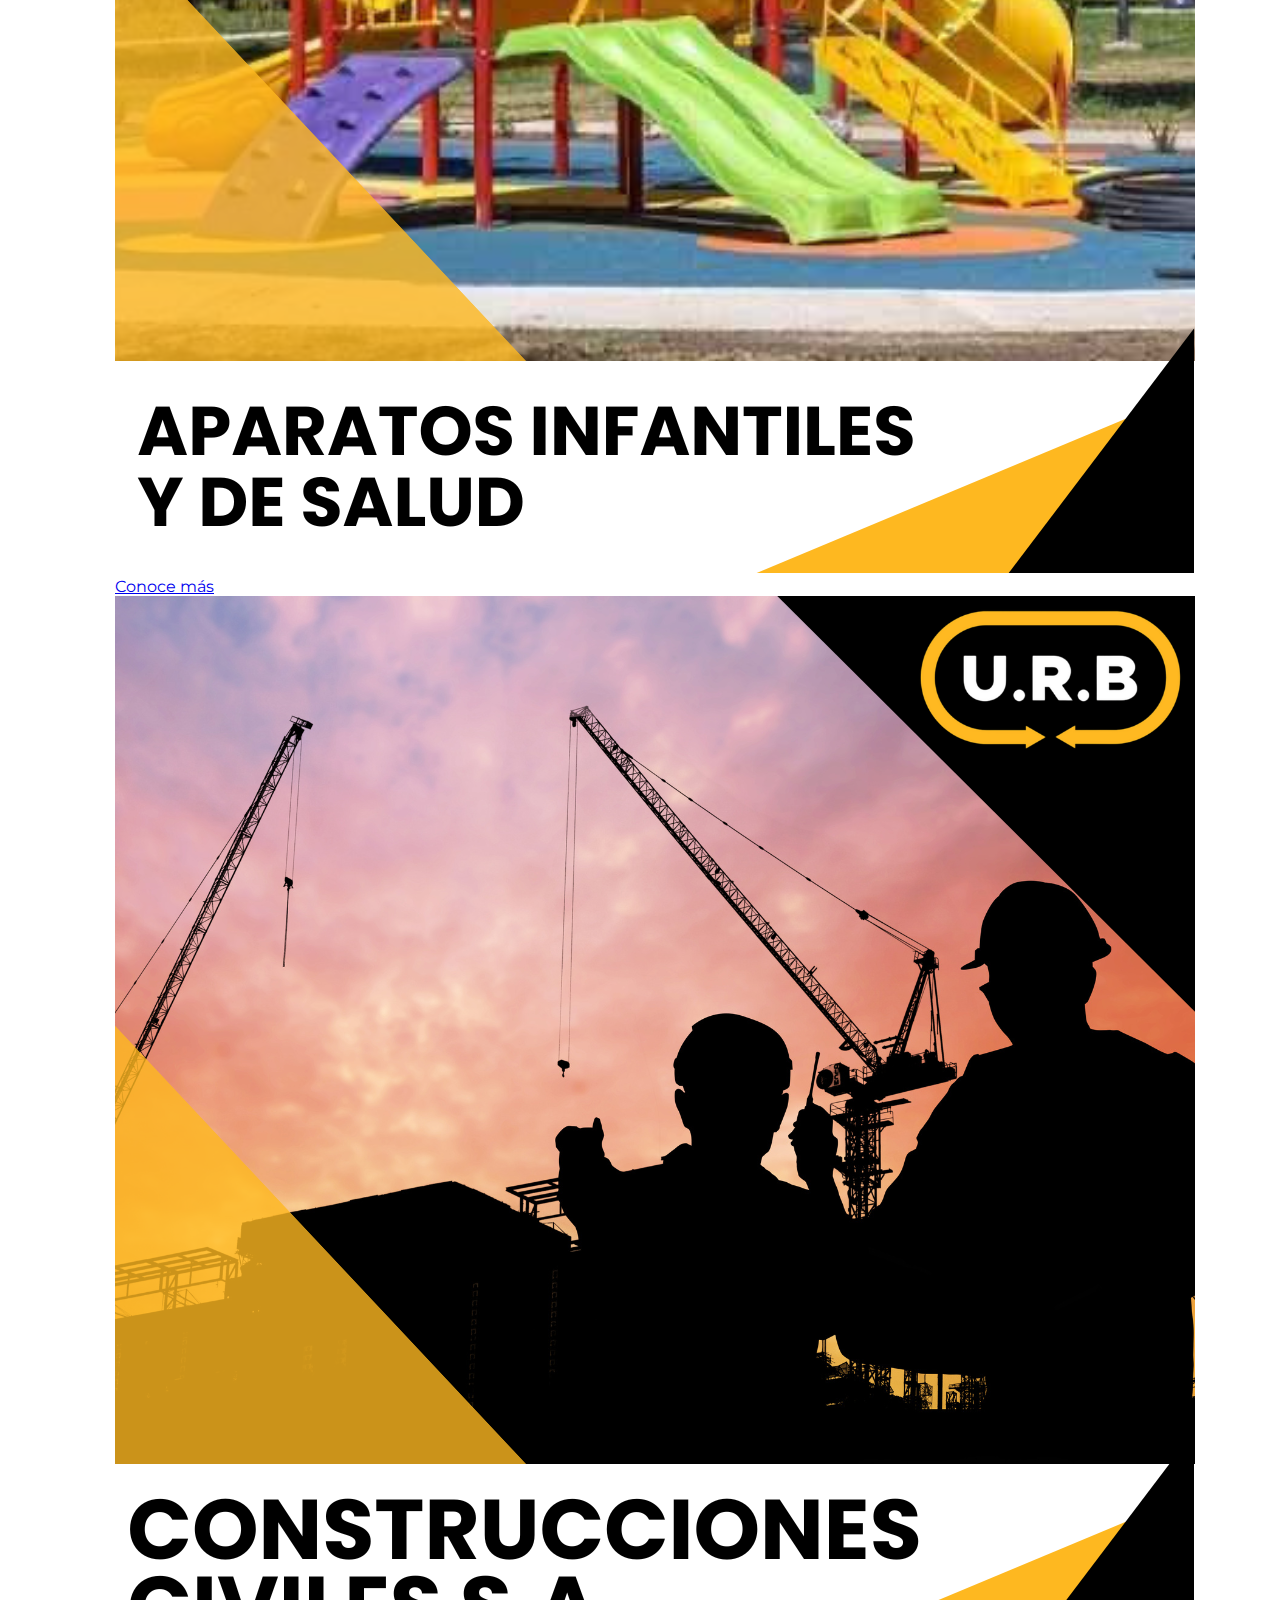
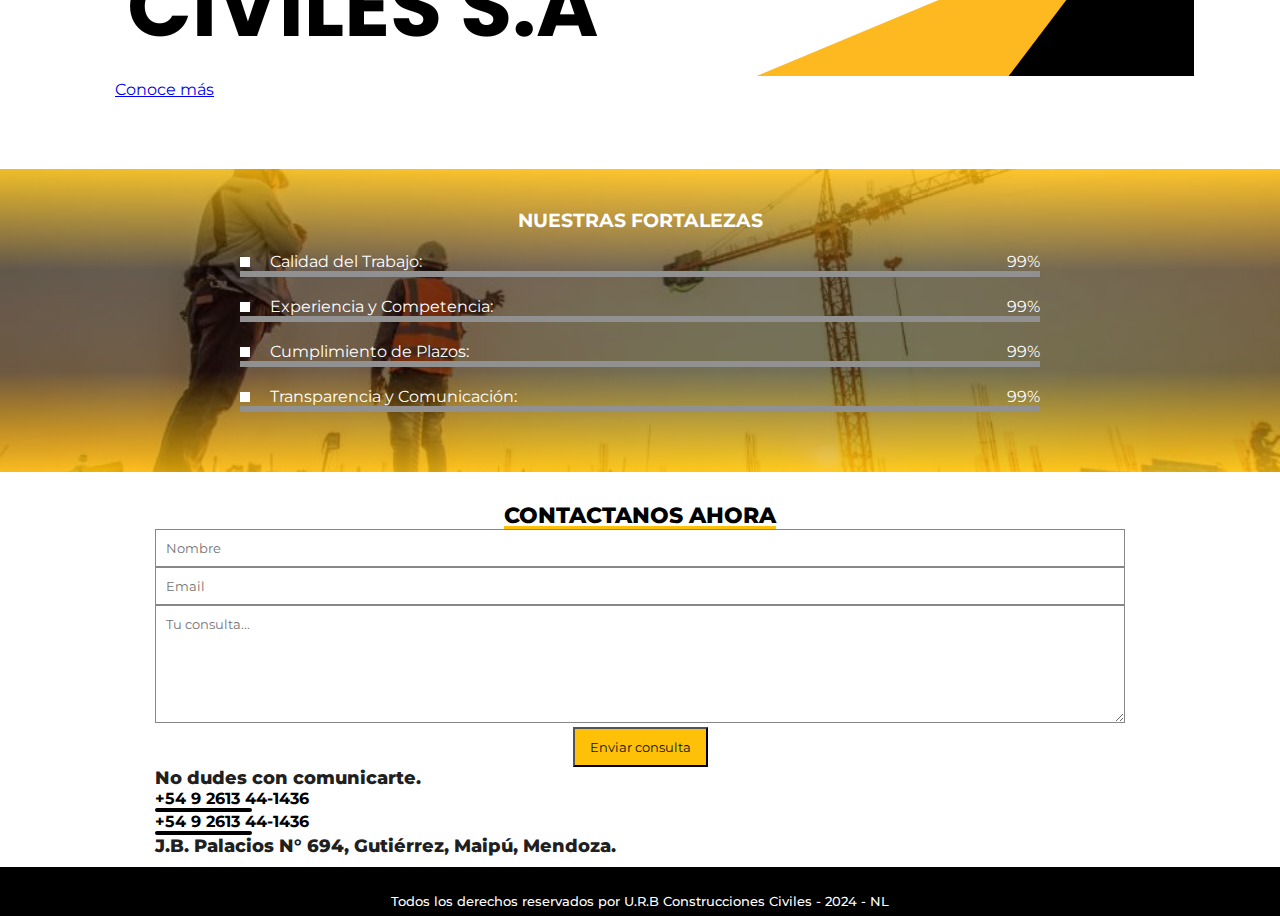
==== commit 18f33454: "cambios" ====
--- a/index.html
+++ b/index.html
@@ -84,7 +84,7 @@
                </div> 
                 <div class="col-md-4 text-center mt-5">
                  <h1 class="count mt-2 " data-count="2500">0</h1>
-                 <h5 class="fw-bold fs-2 text-light">km Construidos</h5>
+                 <h5 class="fw-bold fs-2 text-light">Mts Construidos</h5>
                 </div> 
               </div>
             </div>
@@ -136,7 +136,7 @@
                 </div>
                 <div class=" col-lg-4 col-md-6 col-xs-12  text-center mt-4  ">
                     <div class="card m-auto" style="width: 18rem;">
-                        <img src="./imagenes/Urb 5.PNG" class="card-img-top" alt="..." width="">
+                        <img src="./imagenes/Urb10.PNG" class="card-img-top" alt="..." width="">
                         <div class="card-body color2">
                          
                           <a href="./juegos.html" class="btn btn-warning fw-bold">Conoce más</a>
@@ -145,7 +145,7 @@
                 </div>
                 <div class=" col-lg-4 col-md-6 col-xs-12  text-center mt-4 ">
                     <div class="card m-auto" style="width: 18rem;">
-                        <img src="./imagenes/Urb 6.PNG" class="card-img-top" alt="..." width="">
+                        <img src="./imagenes/Urb11.PNG" class="card-img-top" alt="..." width="">
                         <div class="card-body color2">
                         
                           <a href="./urb.html" class="btn btn-warning fw-bold">Conoce más</a>
@@ -166,7 +166,7 @@
     <h3 class="m-auto mb-3">NUESTRAS FORTALEZAS</h3>
     <div class="skill m-auto">
         <div class="info mt-2">
-            <p> <span class="lista "> </span>Calidad del Trabajo: </p>
+            <p> <span class="lista"> </span>Calidad del Trabajo: </p>
             <span class="porcentaje">99%</span>
         </div>
 
--- a/estilo.css
+++ b/estilo.css
@@ -314,6 +314,7 @@
     
         #nosotros .sobremi {
             margin: 0 40px;
+            
         }
         
         #nosotros .sobremi .titulo-seccion {
@@ -380,7 +381,7 @@
          
         }
         .foto-nosotros:hover{
-            opacity: 1.5; 
+            opacity: 1.8; 
         }
 
        
@@ -401,7 +402,7 @@
         
 
         .contador-obras {
-            background: linear-gradient(#000000d8, #ffc1077f, #00000097), url("./imagenes/protada23.jpg");
+            background: linear-gradient( #ffc107c6, #0000008a,#0000008a, #ffc107c6  ), url("./imagenes/protada23.jpg");
             background-size: cover;
             background-position:center;
             height:35vh;
@@ -458,7 +459,7 @@
             font-weight: 500;
           }
         .contenedor-skills {
-            background: linear-gradient(#000000cd, #ffc107e2), url("./imagenes/obra.webp");
+            background: linear-gradient( #ffc107c6, #0000008a,#0000008a, #ffc107c6 ), url("./imagenes/obra.webp");
             background-repeat: no-repeat;
             background-size: cover;
             color: #fff;
@@ -535,7 +536,7 @@
         
         #servicios {
             max-width: 1100px;
-            padding: 70px 15px;
+            padding: 70px 25px;
             margin: auto;
         }
         
@@ -611,7 +612,8 @@
 
     
         #contacto  {
-            margin: 15 40px;
+            padding: 0px 15px;
+            margin: auto;
              }
     
     #contacto .contenedor-form .fila {
@@ -662,7 +664,7 @@
     text-decoration-color:#ffc107;
     text-decoration-thickness: 5px;
      font-weight: 800;
-     margin-top: 20px;
+     
     
     }
     
@@ -789,6 +791,7 @@
         /* *********************/
         
         @media screen and (max-width: 800px) {
+         
             .redes {
                 display: none;
             }
@@ -828,6 +831,9 @@
             }
             
              /* seccion SERVICIOS */
+              #nosotros {
+                padding: 50px 0;
+              }
         #servicios {
             padding: 50px 0;
         }
@@ -839,7 +845,7 @@
         }
         /* seccion CONTACTO */
         #contacto {
-            padding: 58px 15px;
+            padding: 50px 0px;
         }
         #contacto .contenedor-form .mitad {
             margin-bottom: 15px;
@@ -950,7 +956,7 @@
                 }
                 /* seccion CONTACTO */
                 #contacto {
-                    padding: 50px 15px;
+                    padding: 50px 0px;
                 }
                 #contacto .contenedor-form .mitad {
                     margin-bottom: 15px;
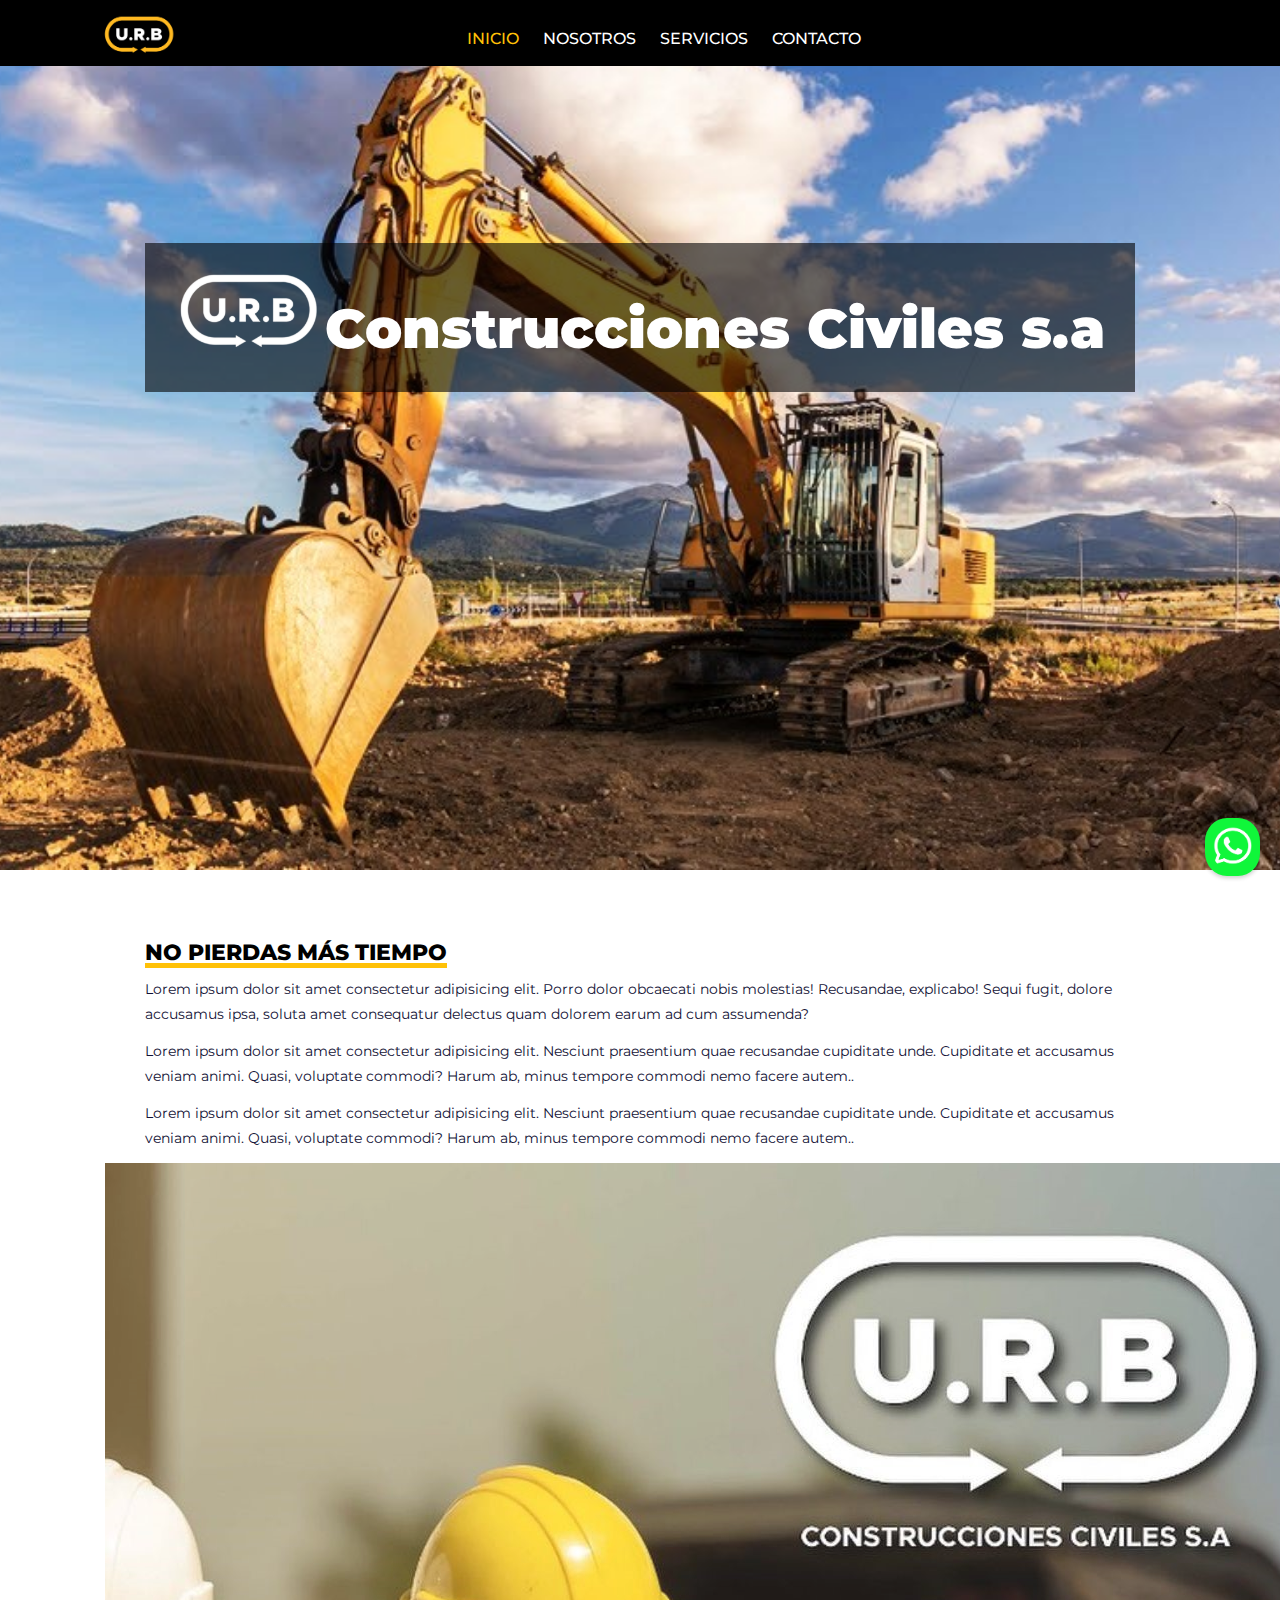
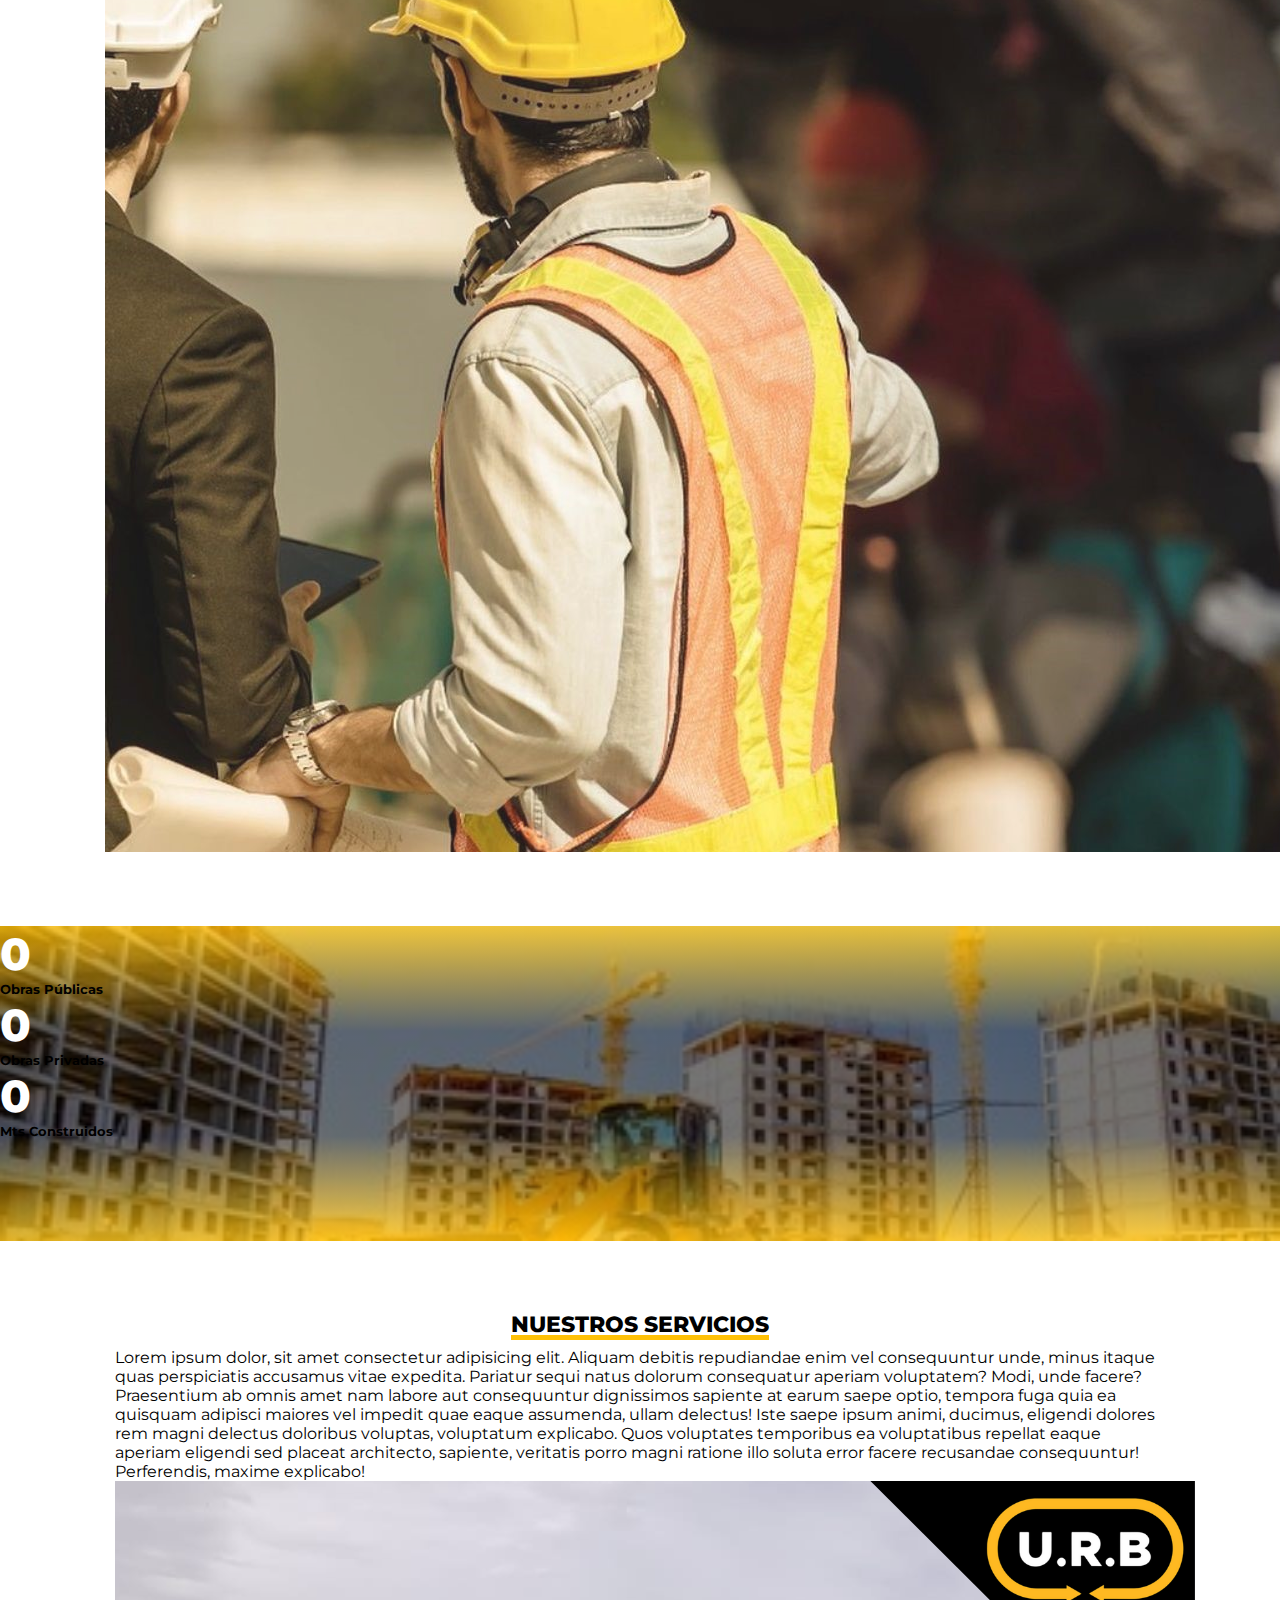
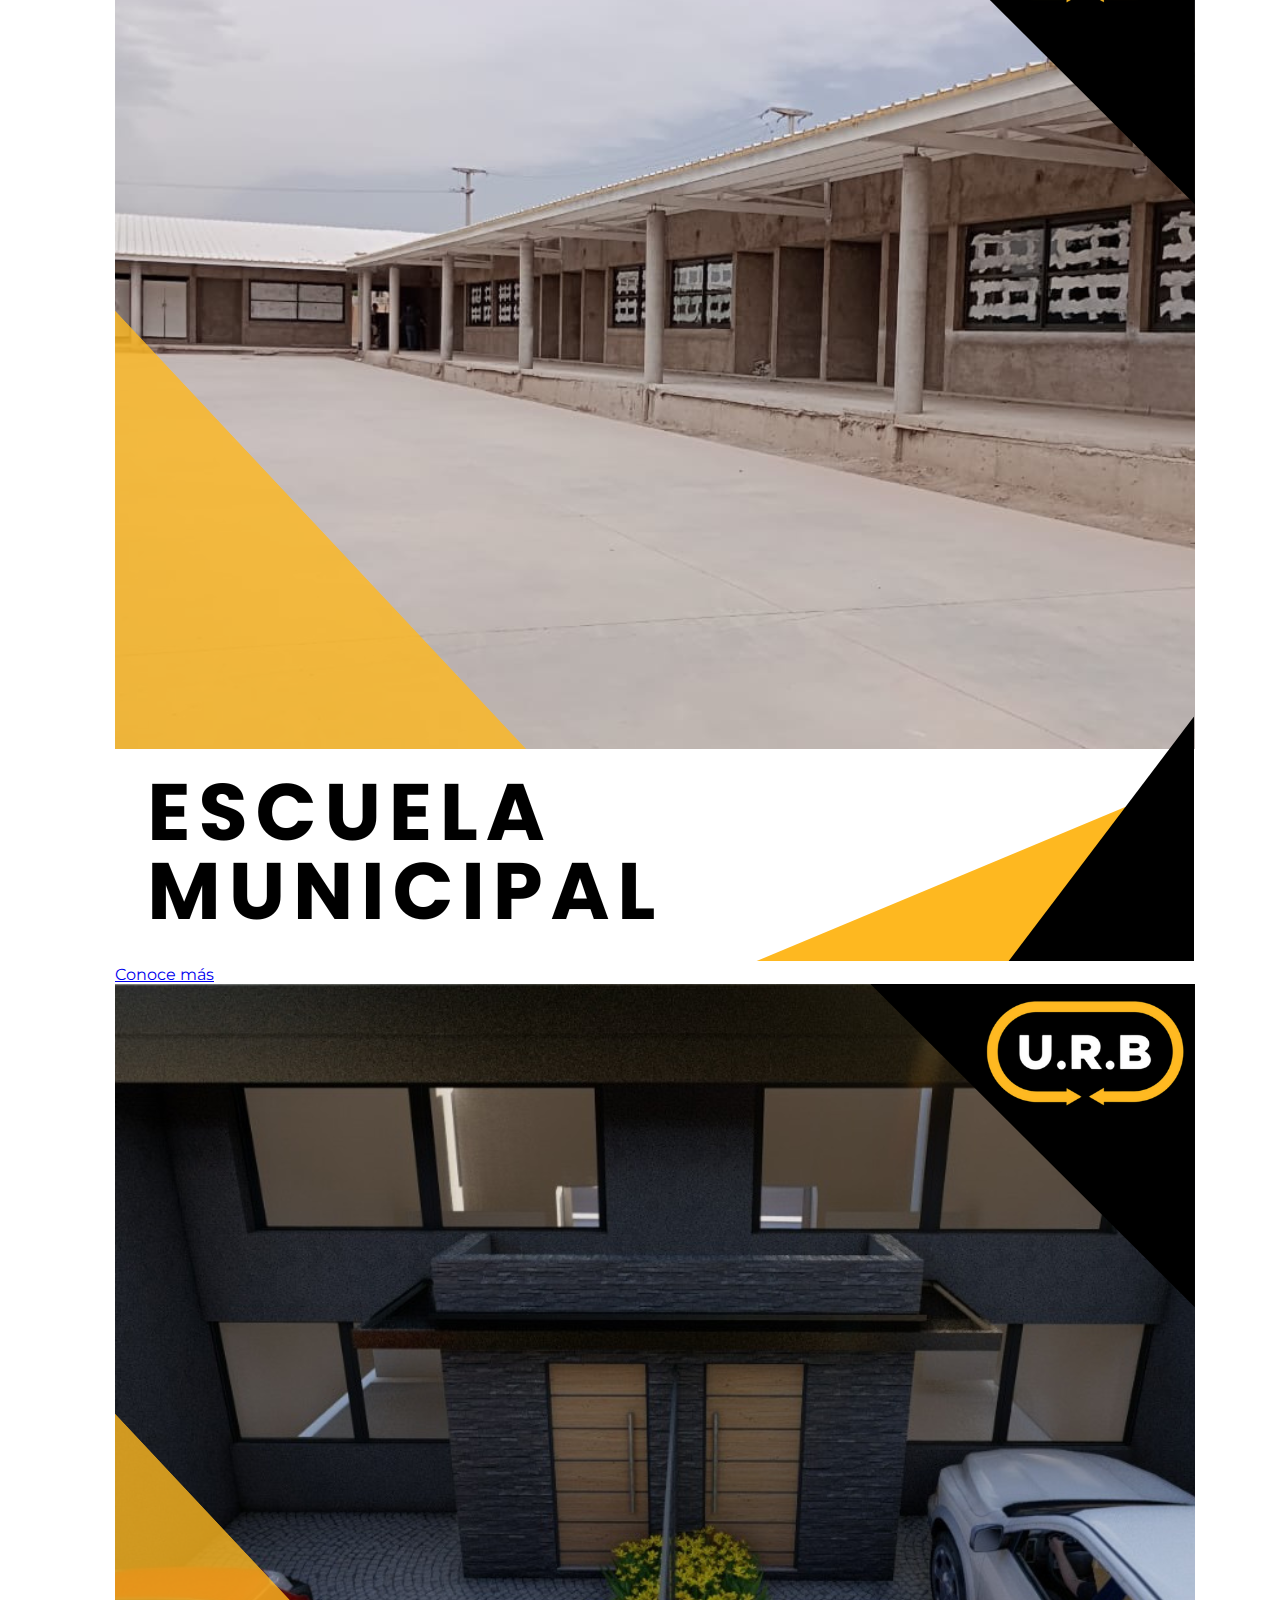
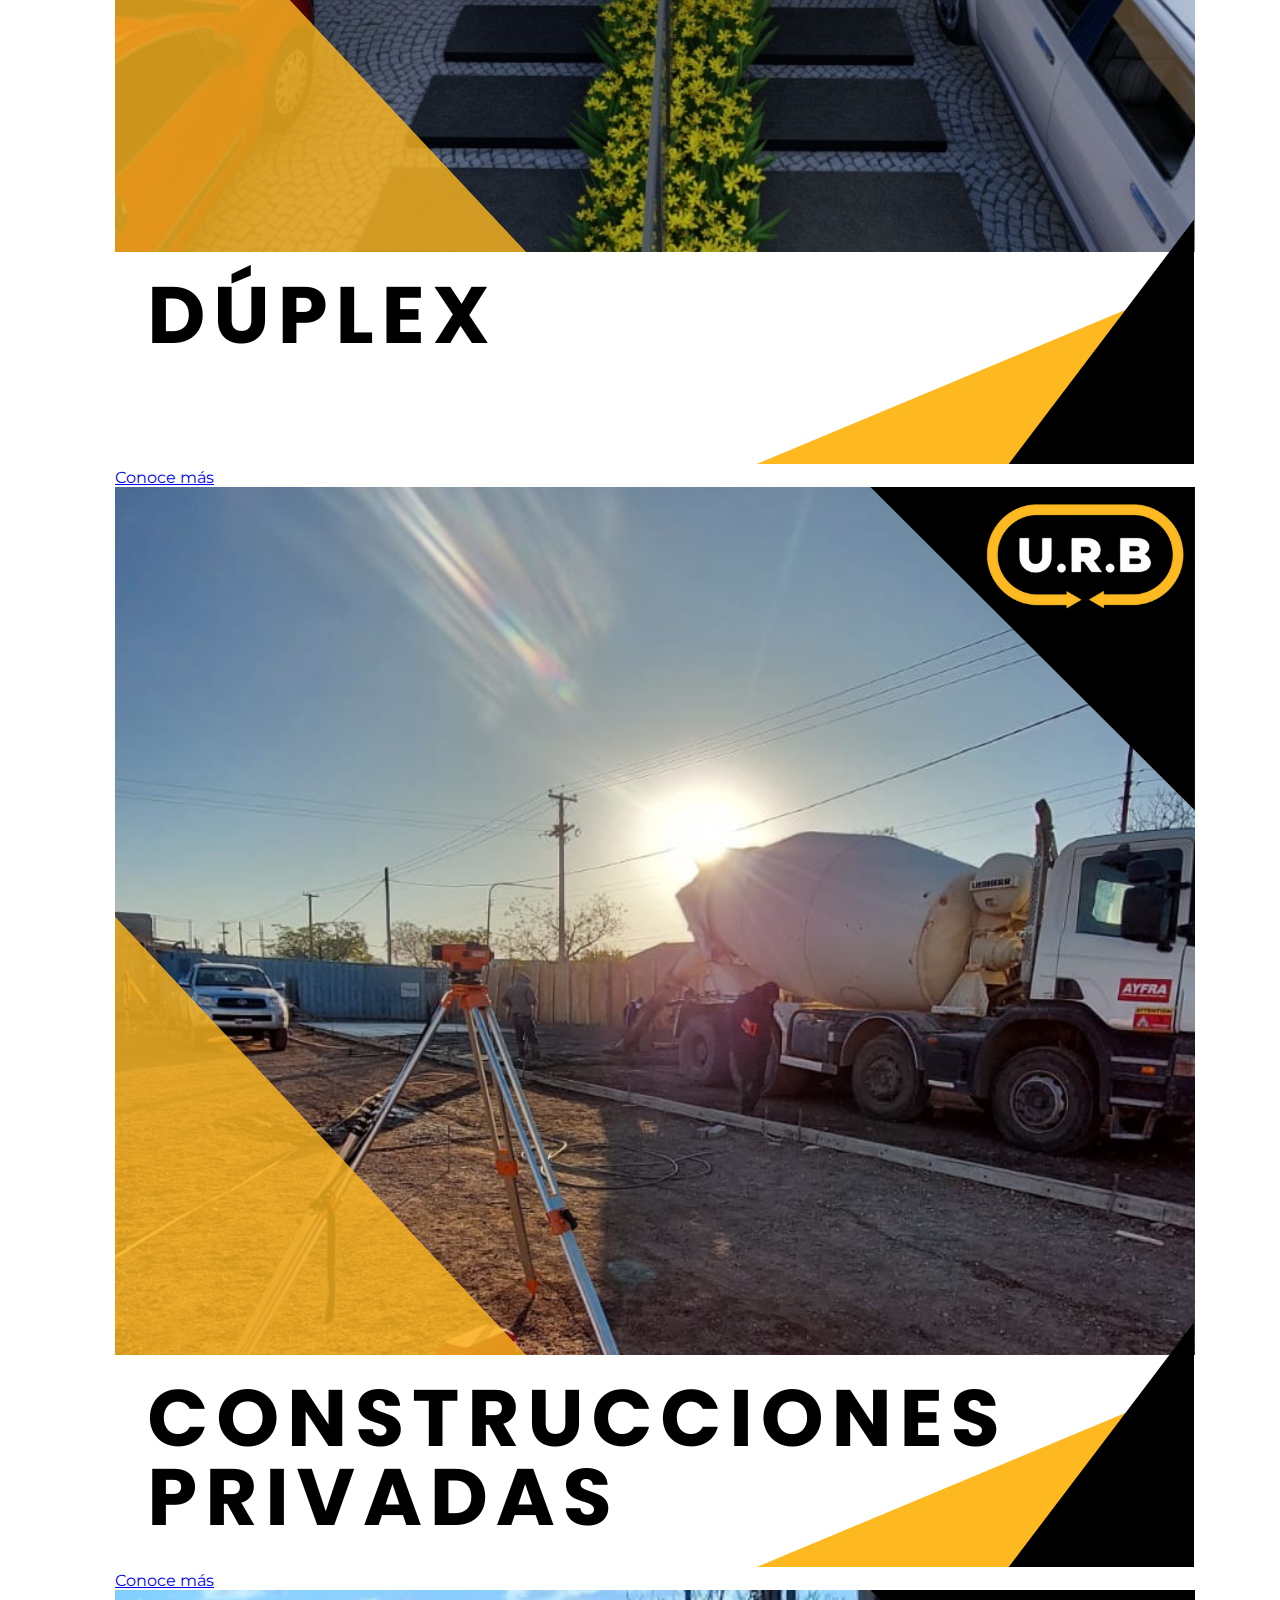
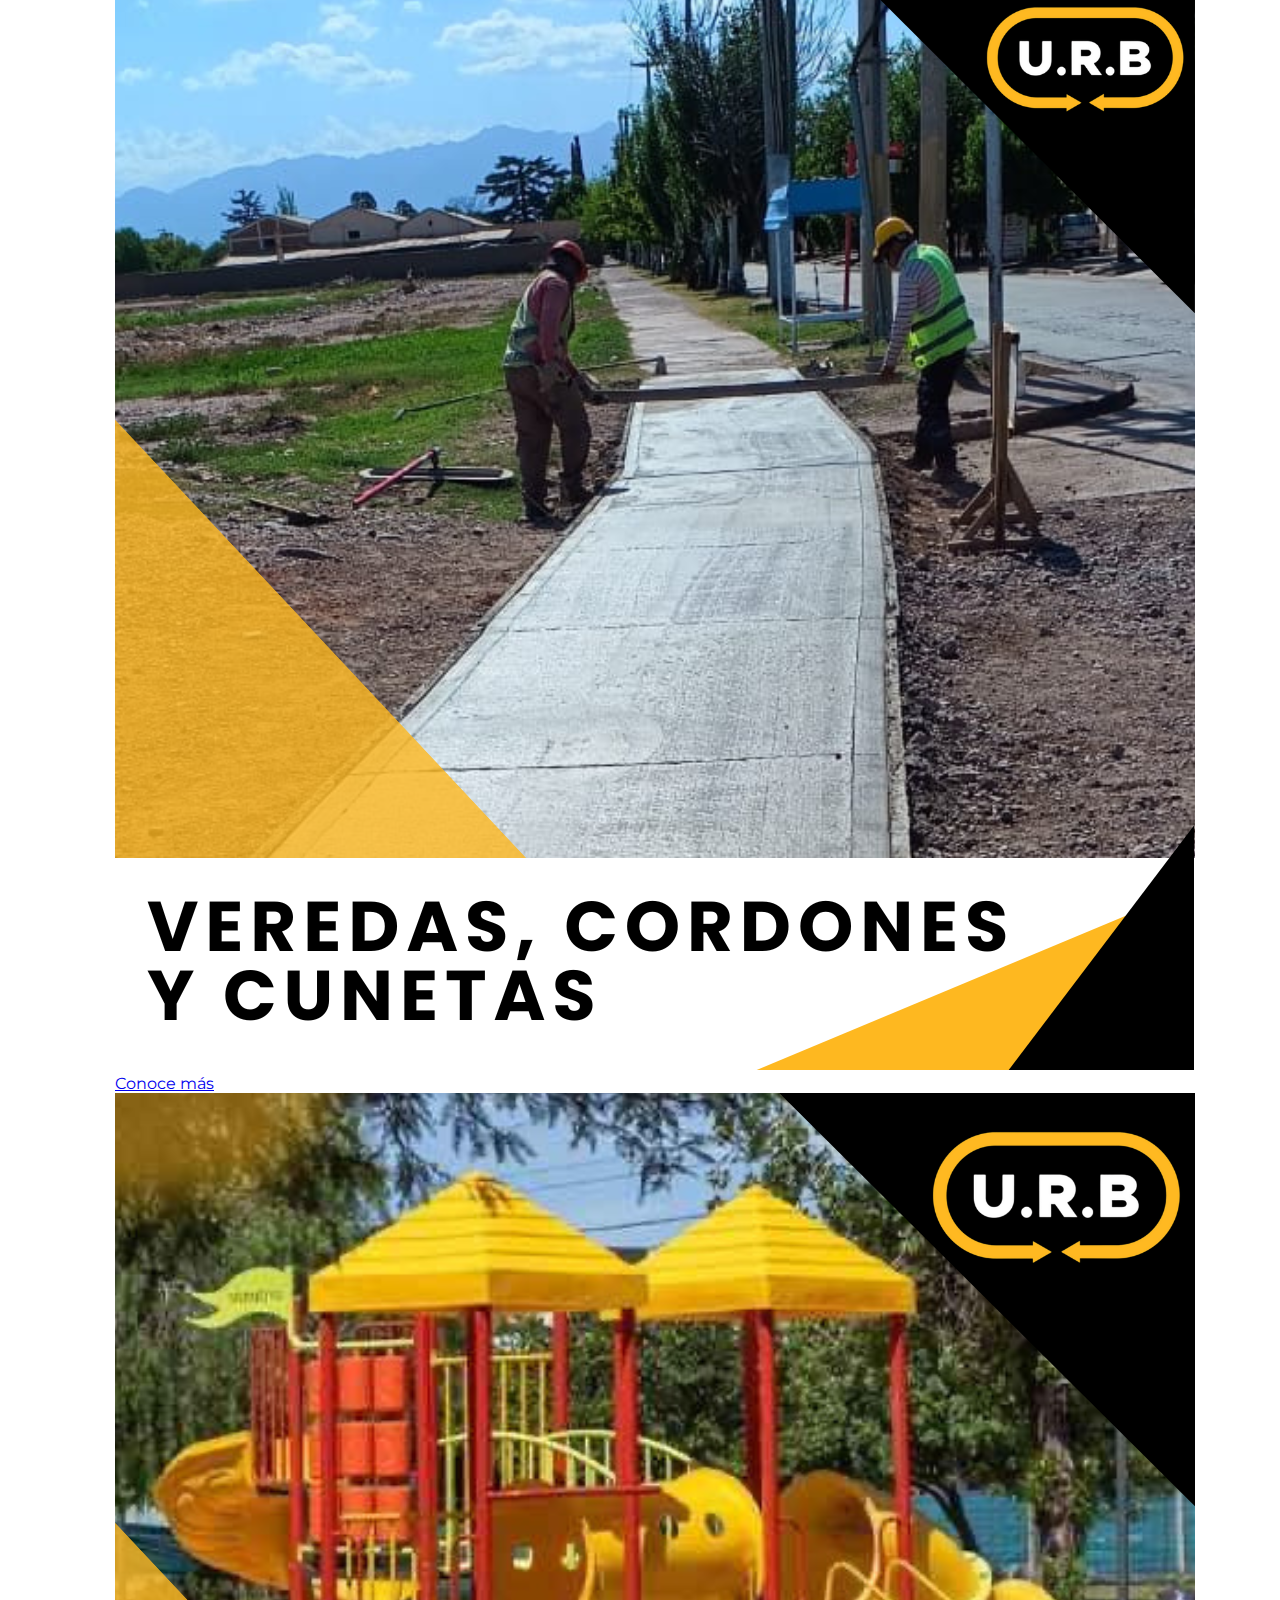
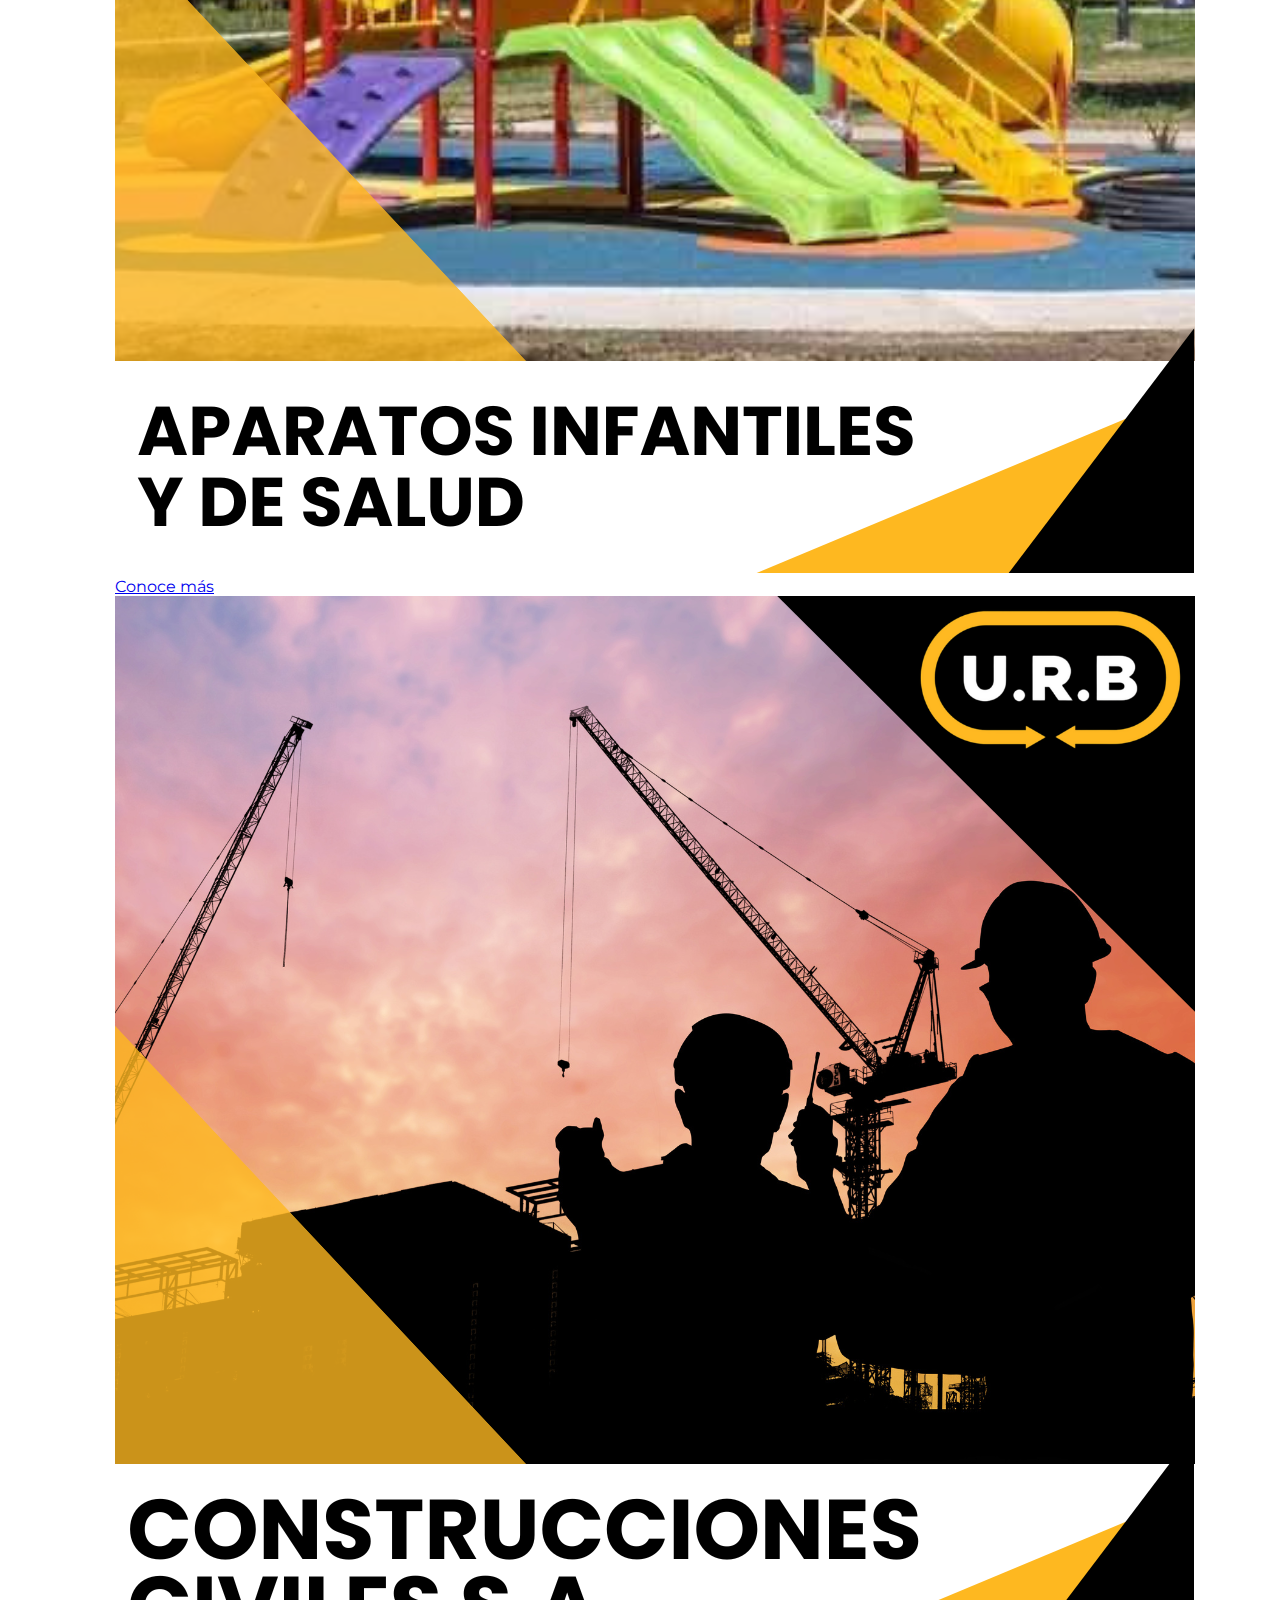
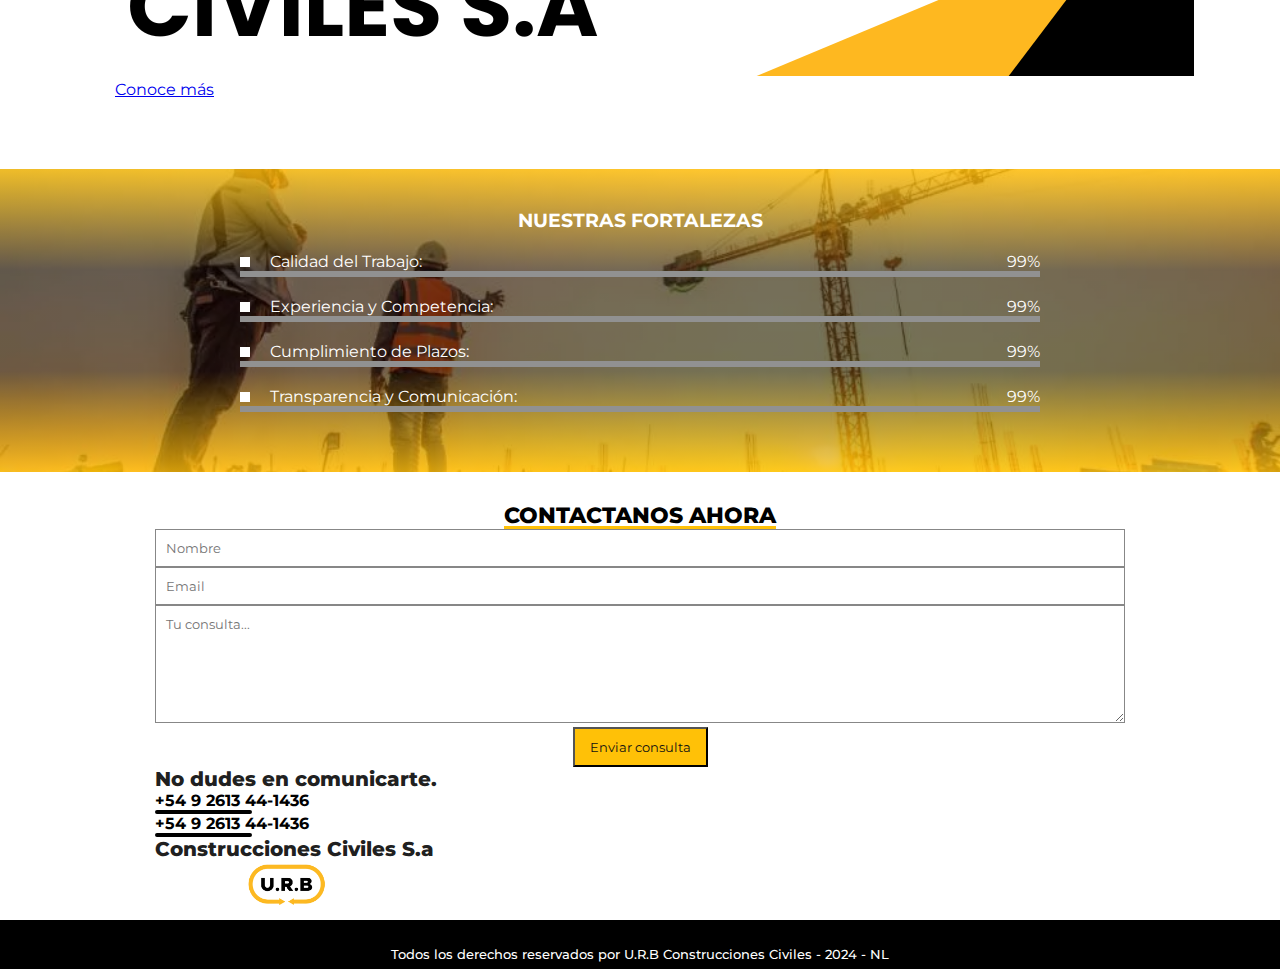
==== commit 91fd89fb: "cambios" ====
--- a/index.html
+++ b/index.html
@@ -21,7 +21,7 @@
         <div class="contenido m-auto">
             <header>
                 <div class="contenido-header">
-                    <img class="logo" src="./imagenes/logoblanco.png" alt="logo" width="85px">
+                    <img class="logo" src="./imagenes/urblogonav.png" alt="logo" width="85px">
                     <nav id="nav" class="">
                         <ul id="links">
                             <li><a href="#inicio" class="seleccionado" onclick="seleccionar(this)">INICIO</a></li>
@@ -83,7 +83,7 @@
                 <h5 class="fw-bold fs-2 text-light ">Obras Privadas</h5>
                </div> 
                 <div class="col-md-4 text-center mt-5">
-                 <h1 class="count mt-2 " data-count="2500">0</h1>
+                 <h1 class="count mt-2 " data-count="50000">0</h1>
                  <h5 class="fw-bold fs-2 text-light">Mts Construidos</h5>
                 </div> 
               </div>
@@ -234,18 +234,17 @@
             </div>
             <div class="col-lg-6 col-xs-12 ">
                 <div class="m-auto">
-                    <h3 class="titulo-formulario mt-4">No dudes con comunicarte.</h3>
+                    <h3 class="titulo-formulario mt-4">No dudes en comunicarte.</h3>
                 <h4 class="telefonos fw-bold">+54 9 2613 44-1436</h4>
               <hr class="linea ">
                 <h4 class="telefonos fw-bold">+54 9 2613 44-1436</h4>
               <hr class="linea">
-              <h3 class="titulo-formulario">J.B. Palacios N° 694, Gutiérrez, Maipú, Mendoza.</h3>
-            
-              
-                </div>
-               
-        </div>
-       
+              <h3 class="fw-bold titulo-formulario">Construcciones Civiles S.a </h3>
+                </div>
+                <img class="logoamarillo" src="./imagenes/Urblogoa.png" alt="" width="85px">
+                
+        </div>
+        
       </div>  
         
     </div>
--- a/estilo.css
+++ b/estilo.css
@@ -5,6 +5,9 @@
             box-sizing: border-box;
             font-family: 'Montserrat';
         }
+        .logoamarillo{
+          margin-left: 90px; 
+         }
         .color2 a{
            
           }
@@ -684,7 +687,7 @@
     }   
     #contacto .titulo-formulario {
     
-    font-size: 18px;
+    font-size: 20px;
     
     color: #202020;
     font-weight: 800;
@@ -860,7 +863,10 @@
                 width: 65px;
             }
 
-
+            .logoamarillo{
+                margin-left: 50px; 
+                width: 65px;
+               }
 
             .contador-obras {
                
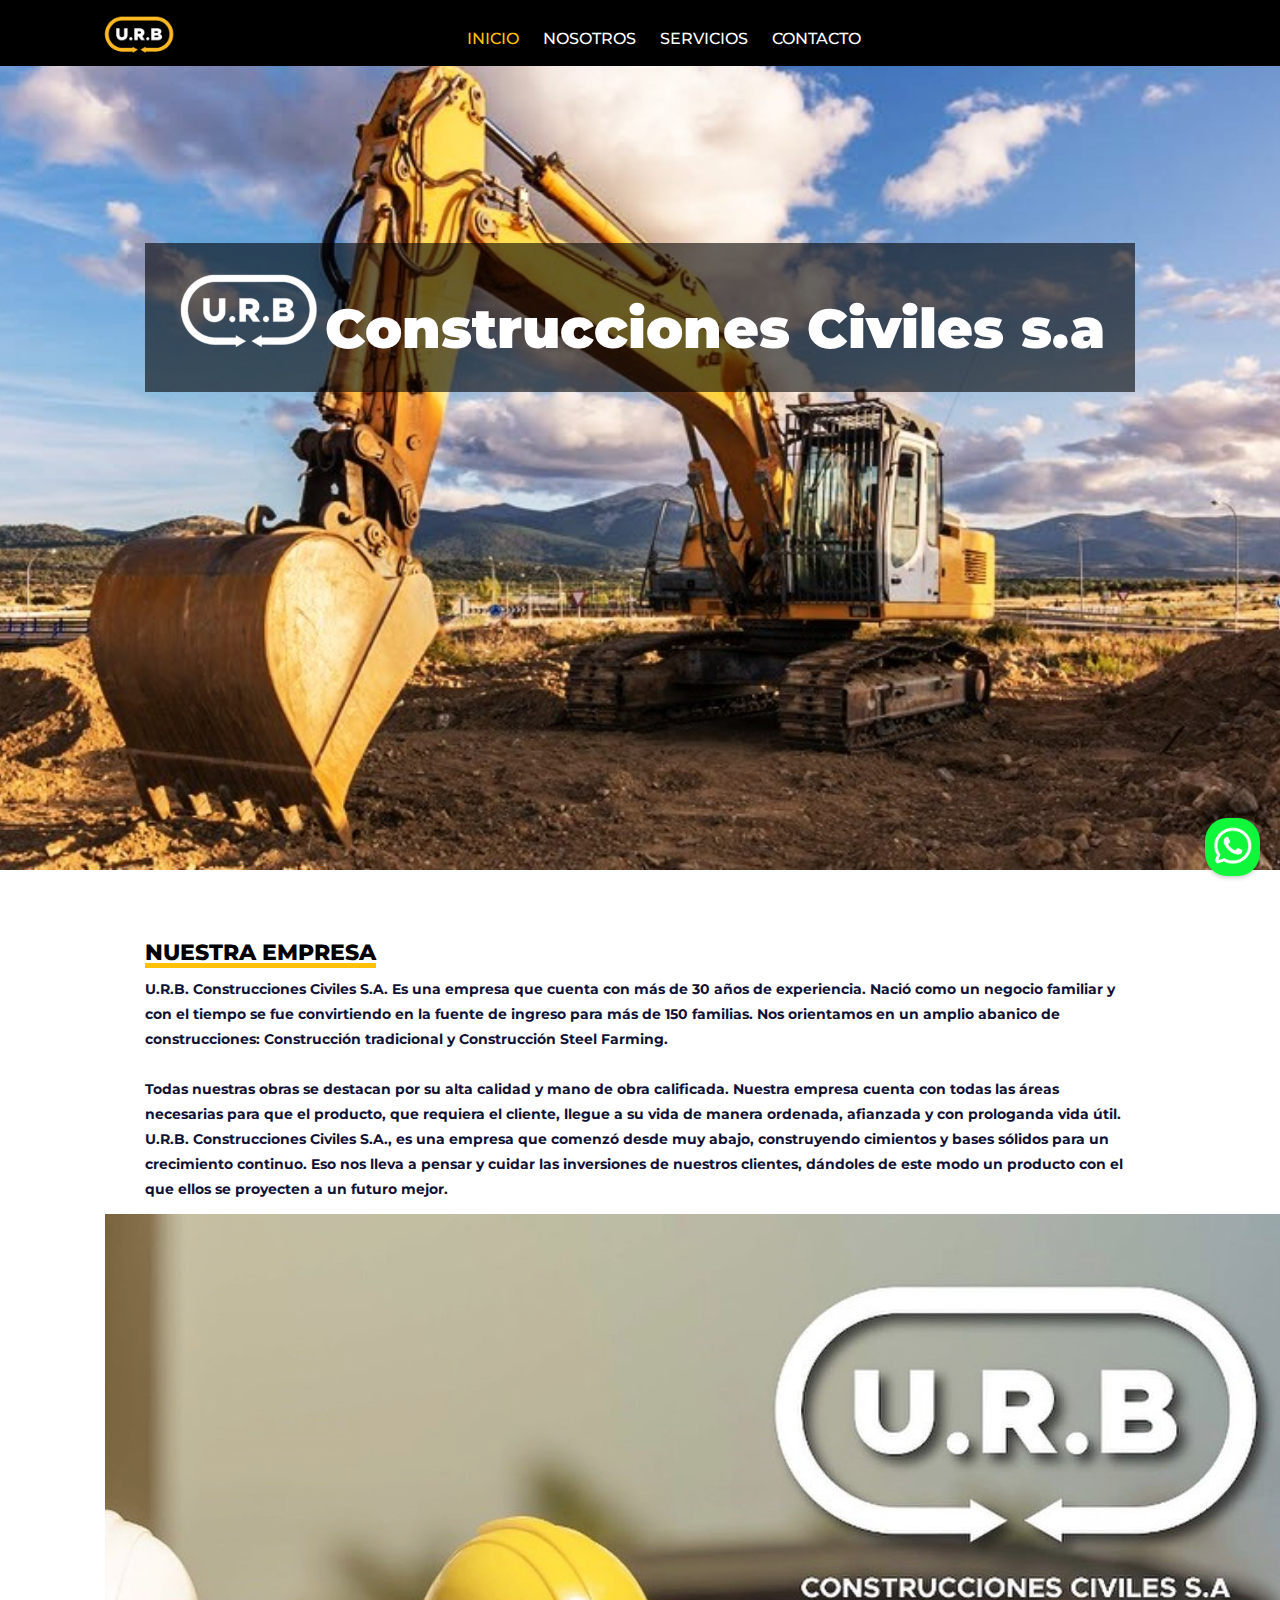
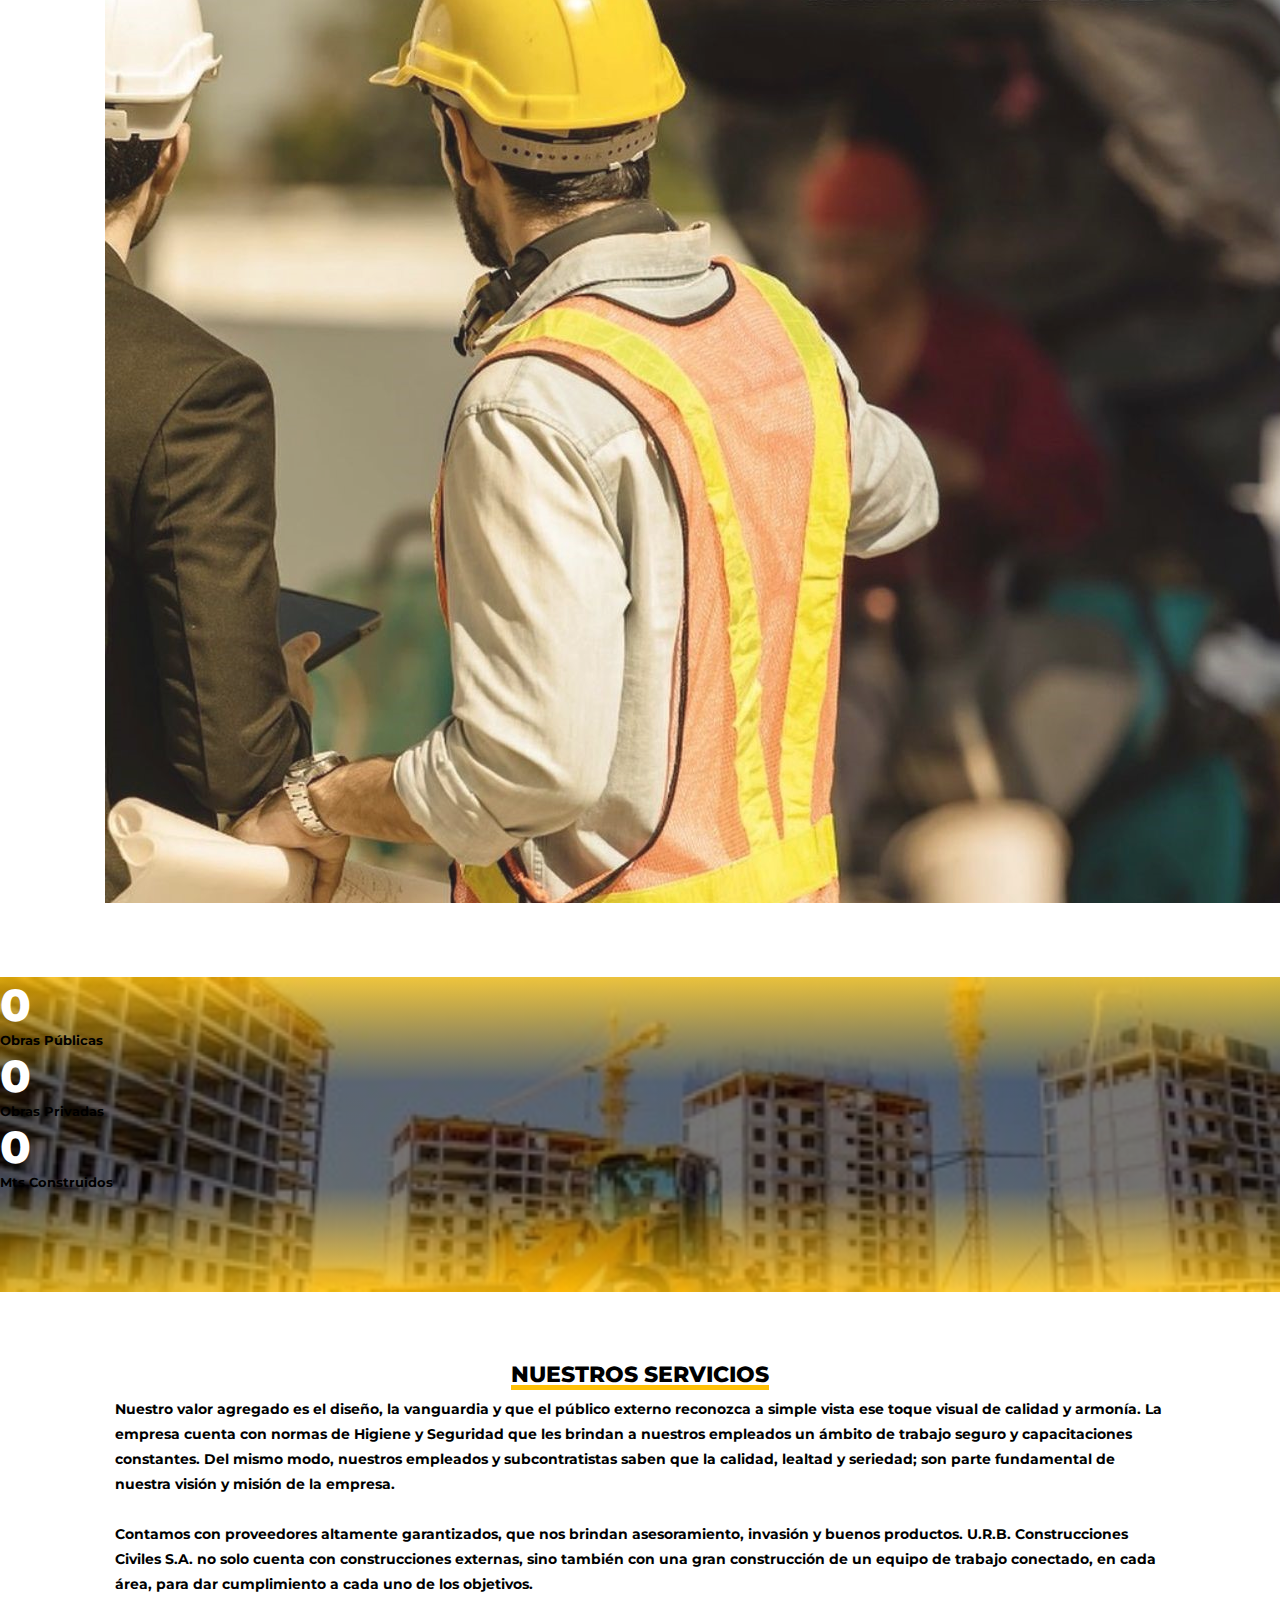
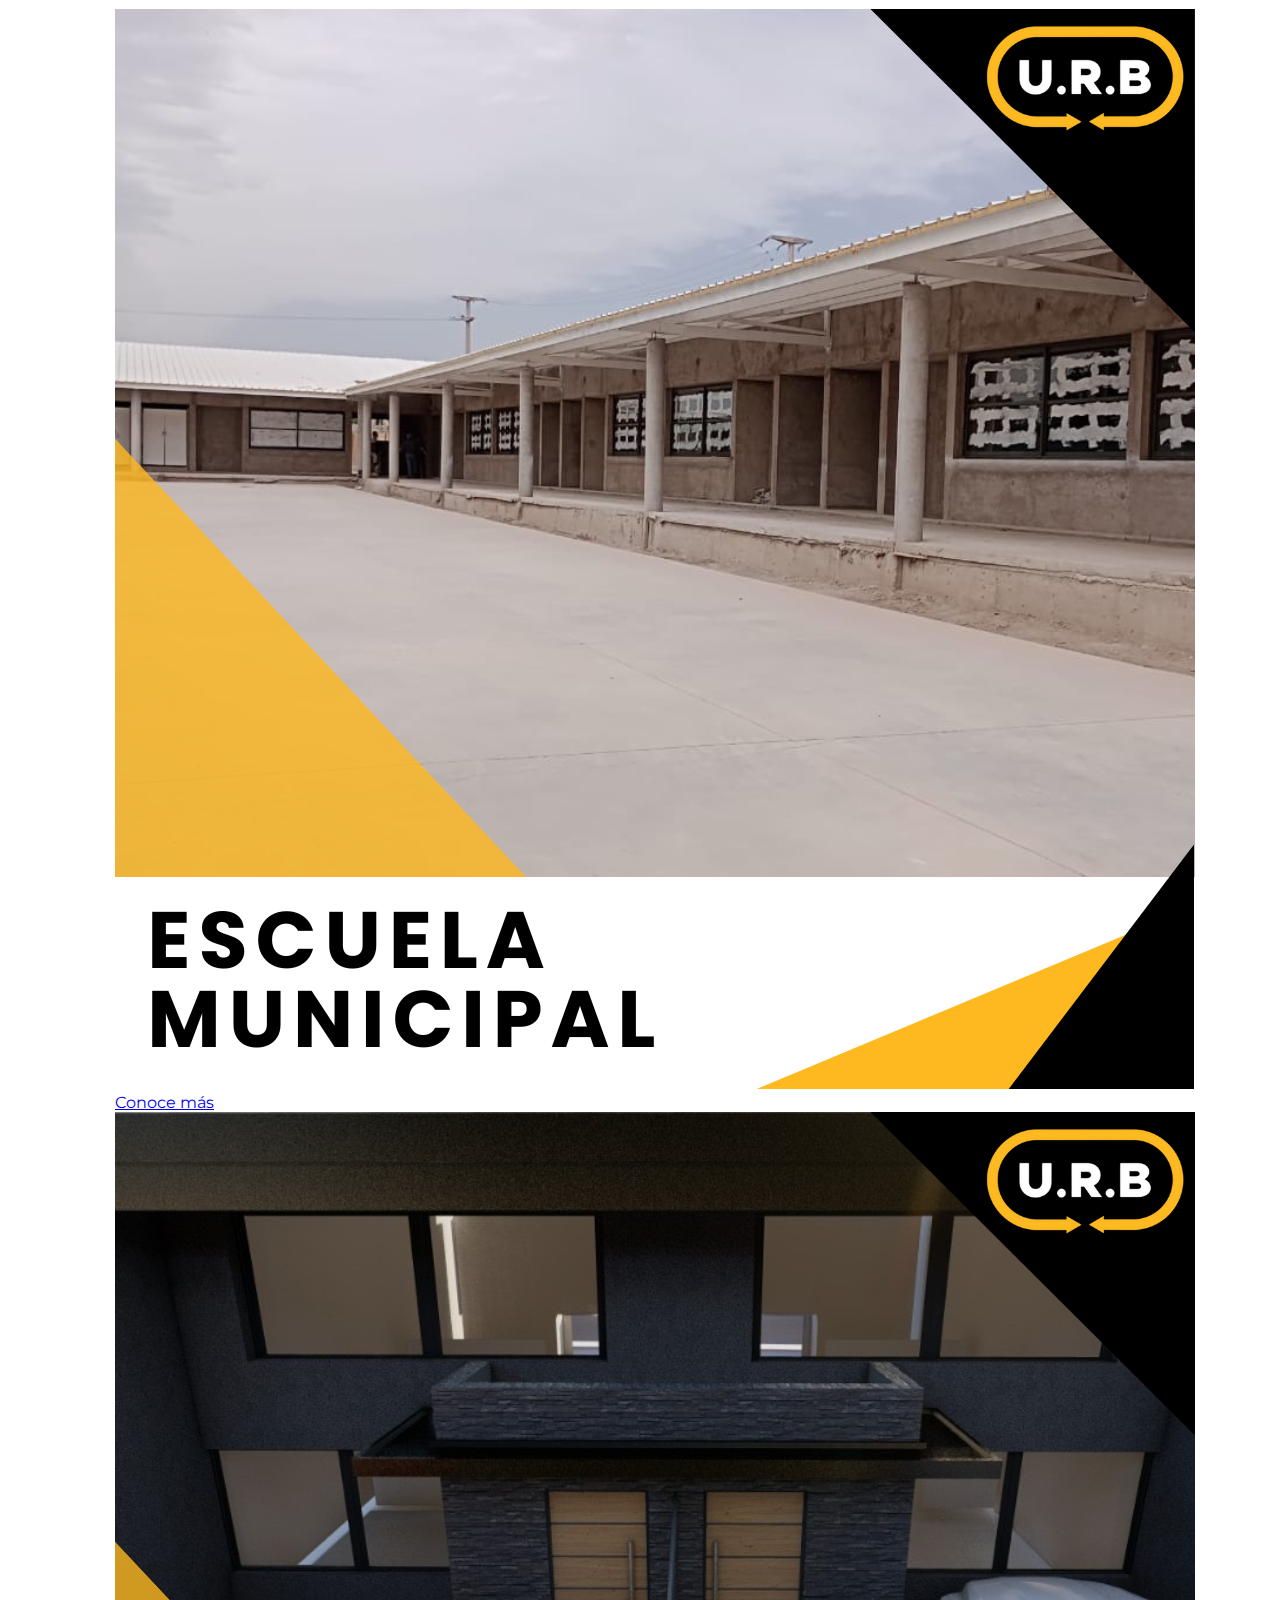
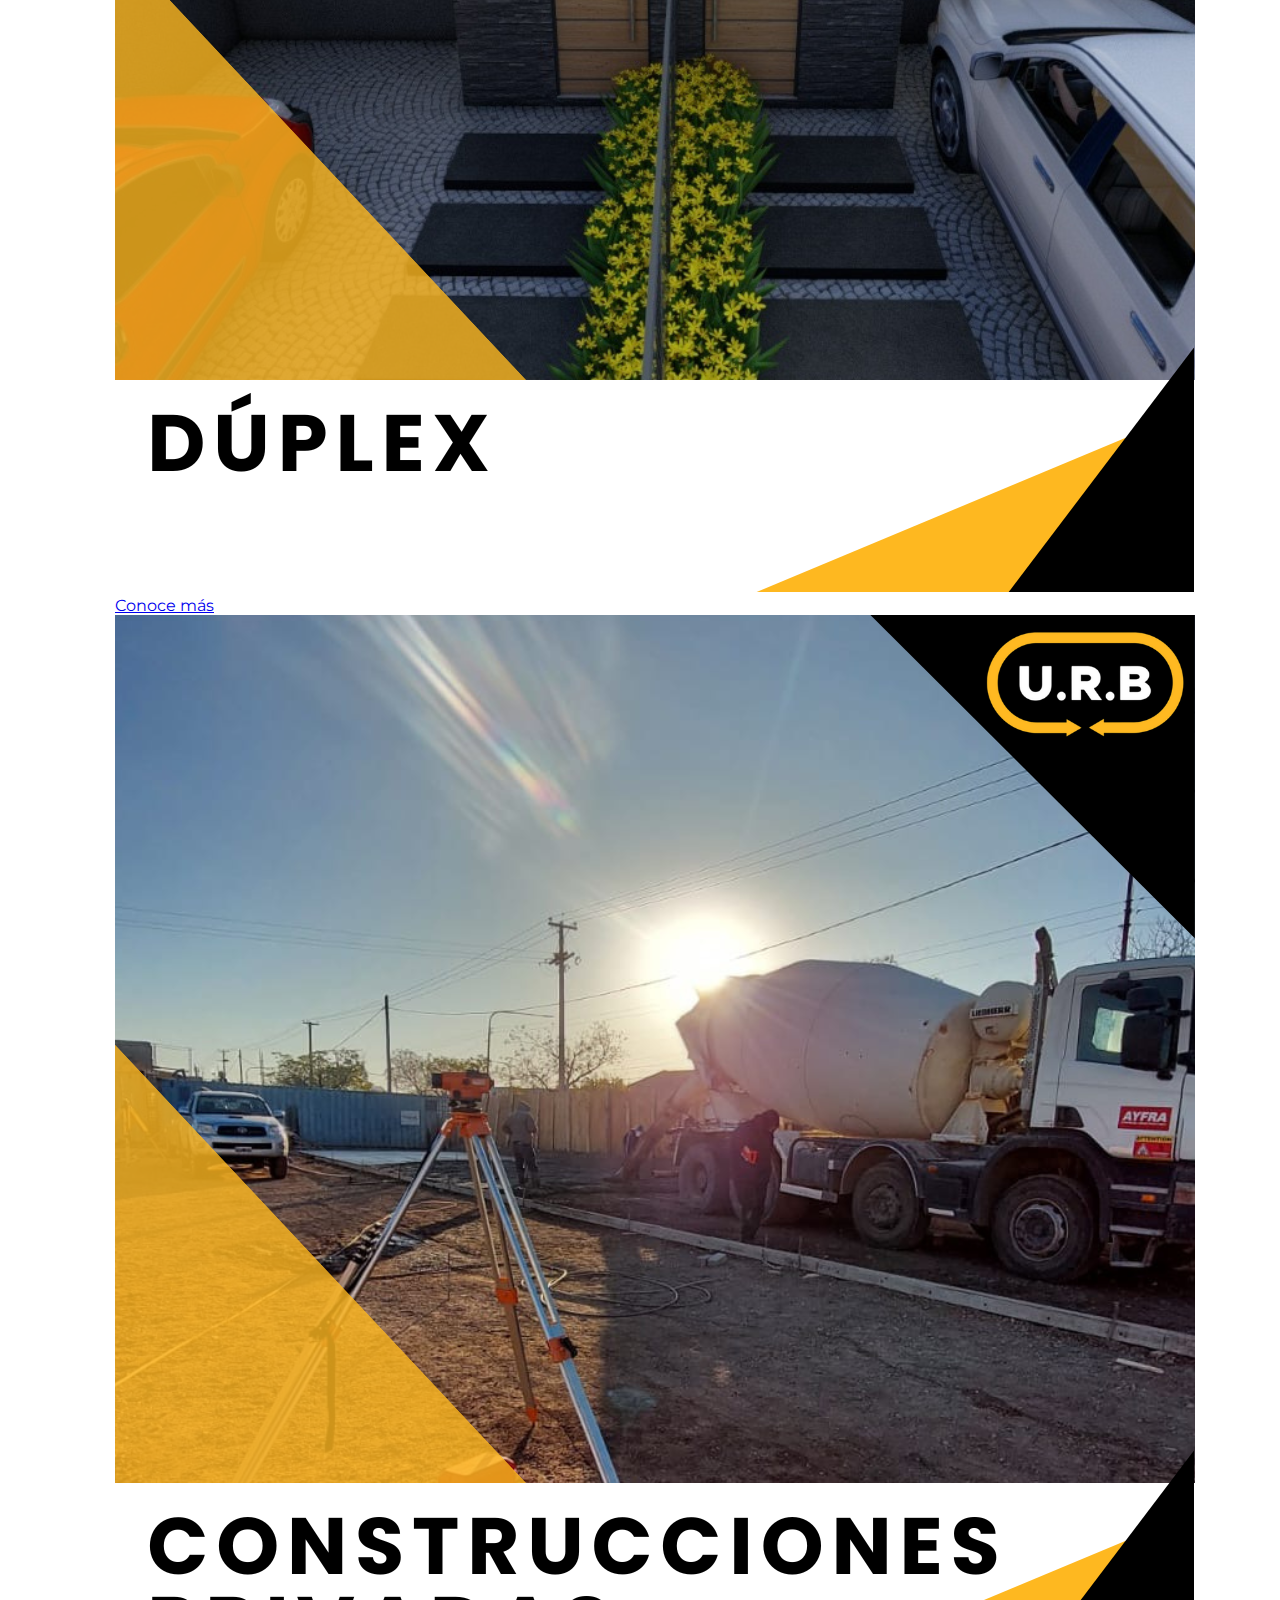
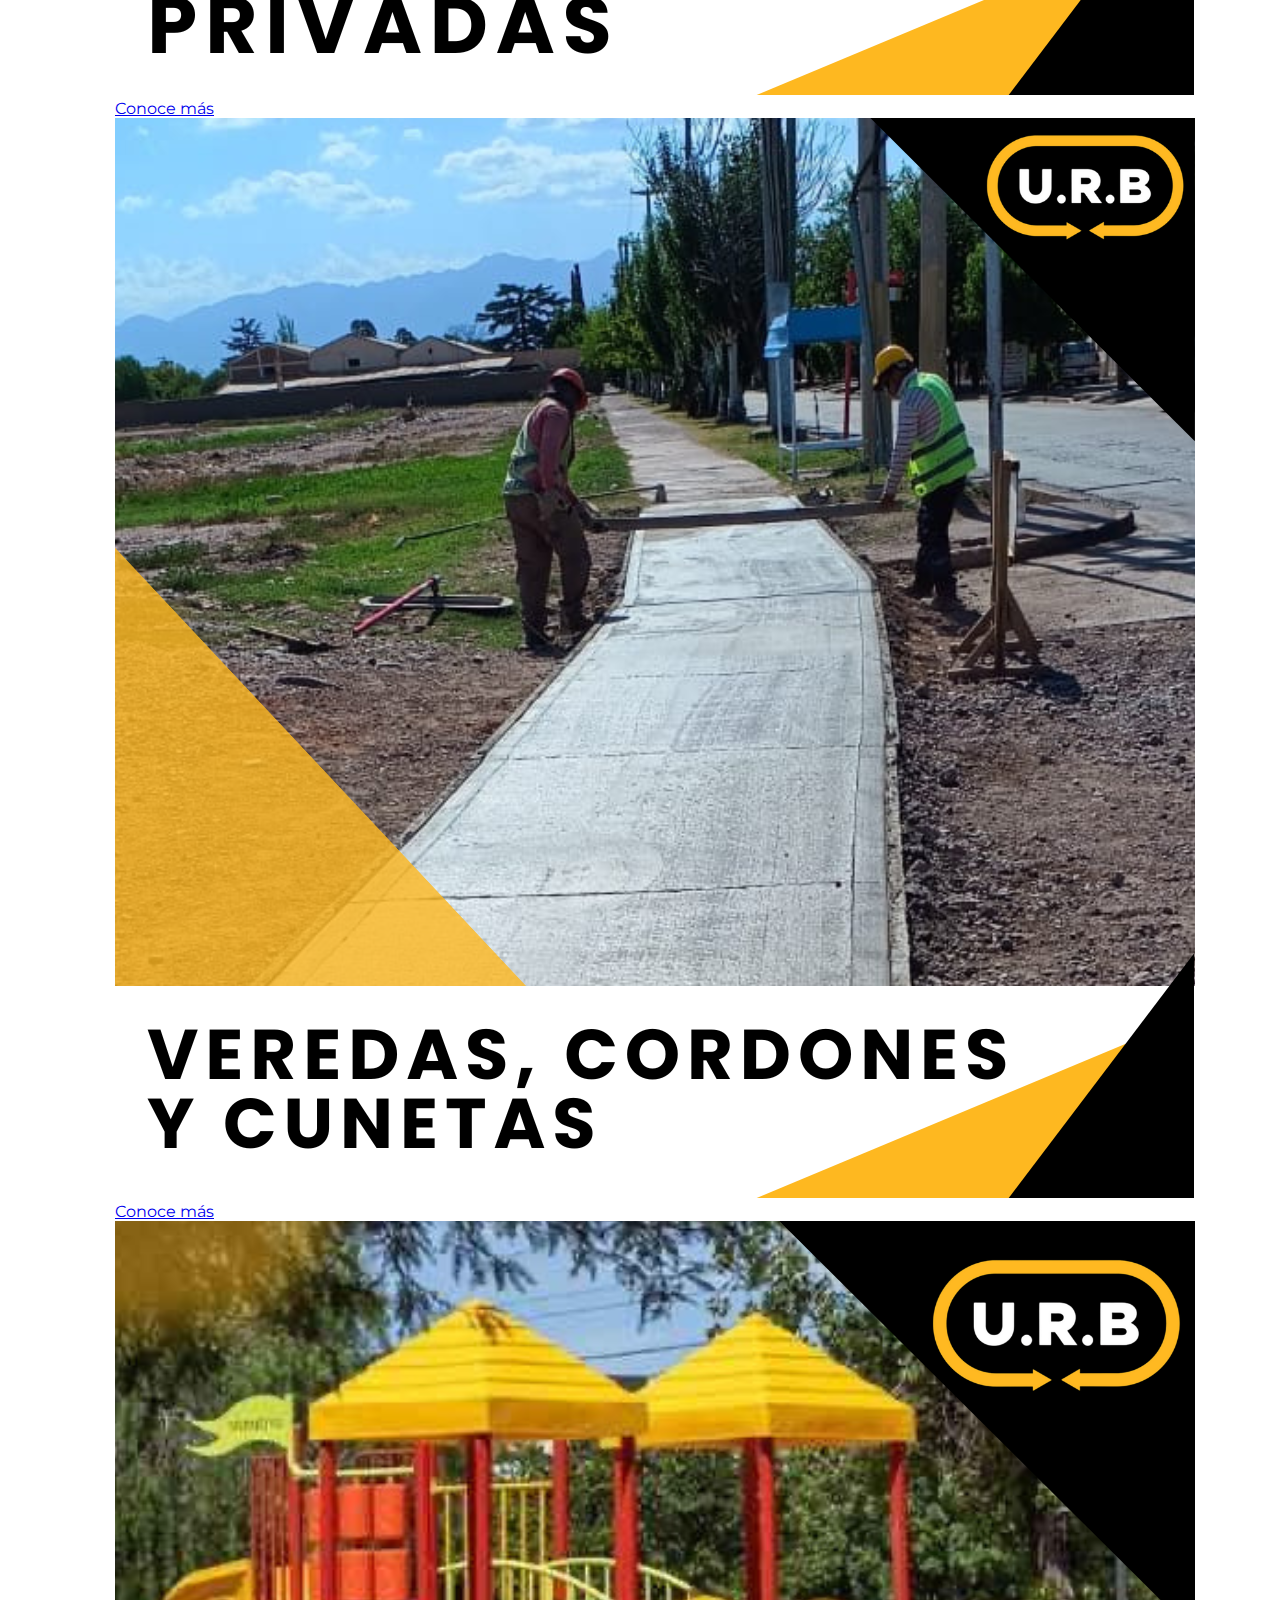
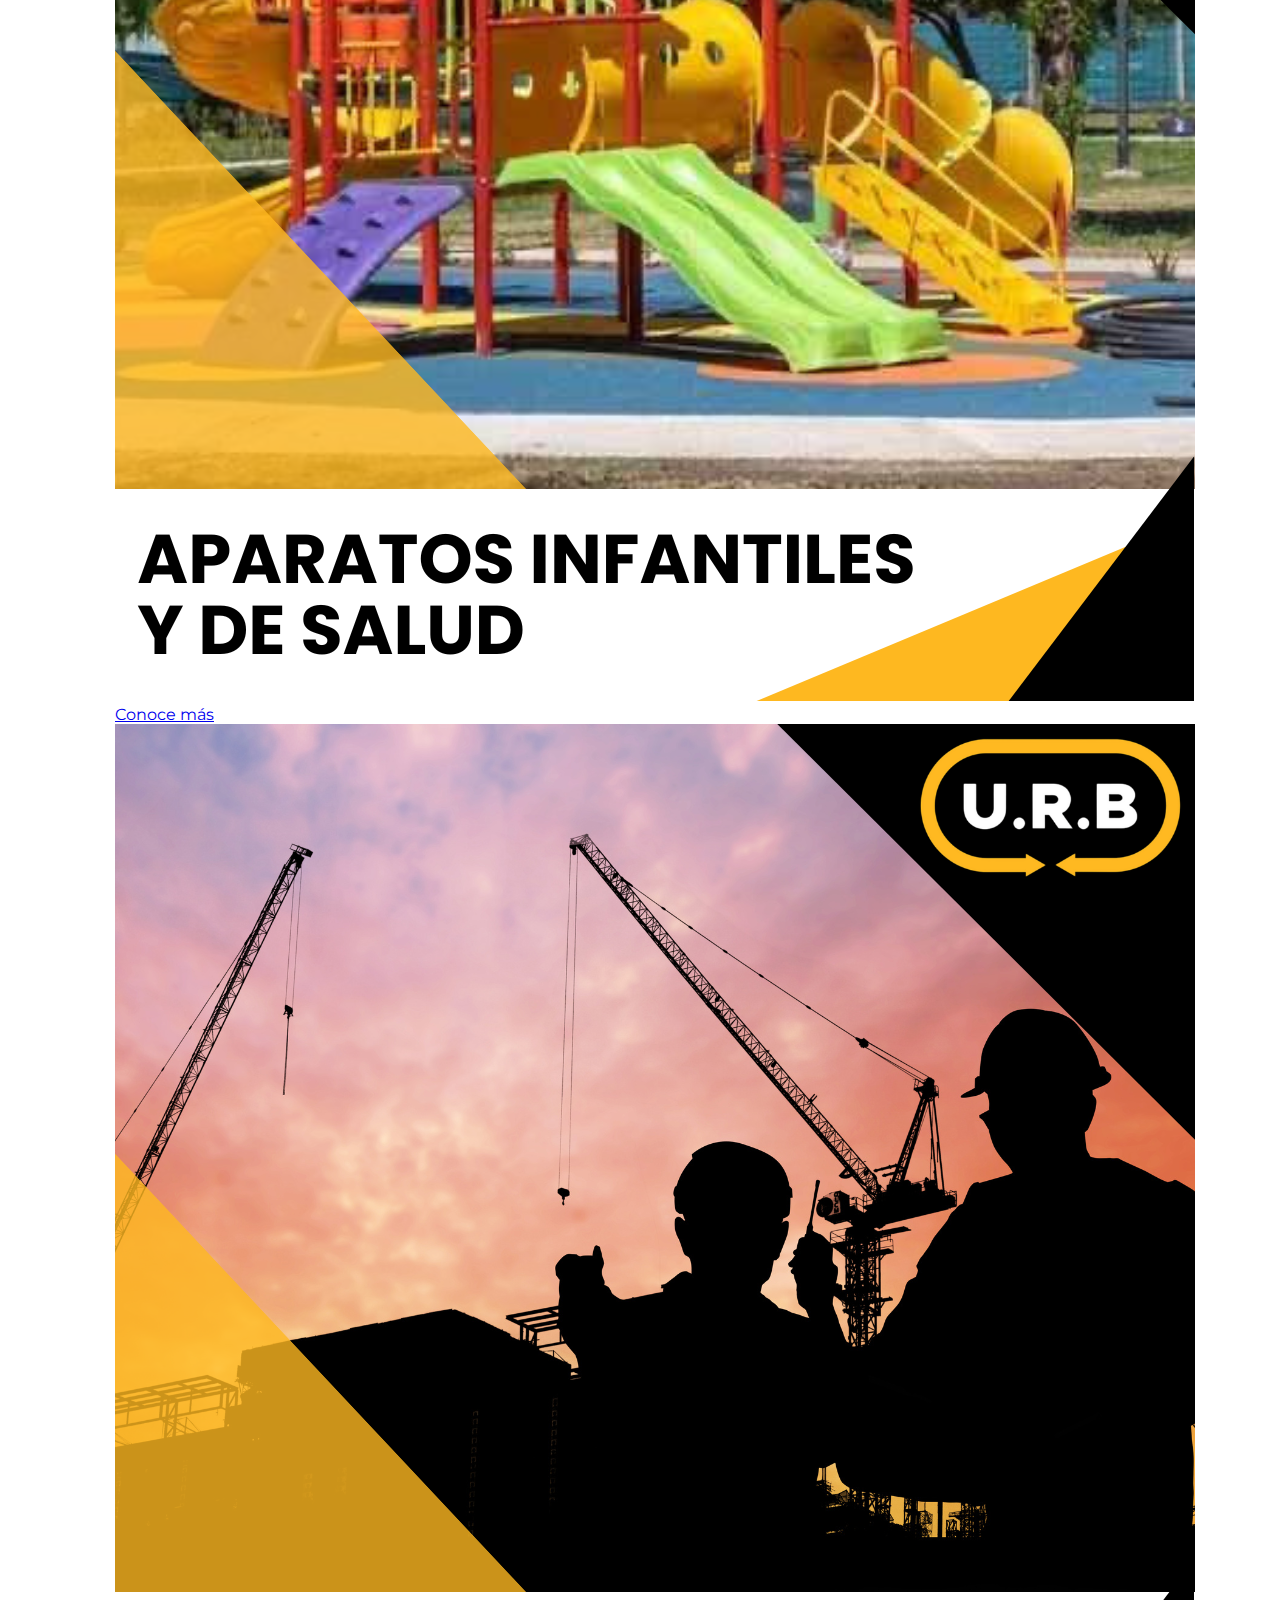
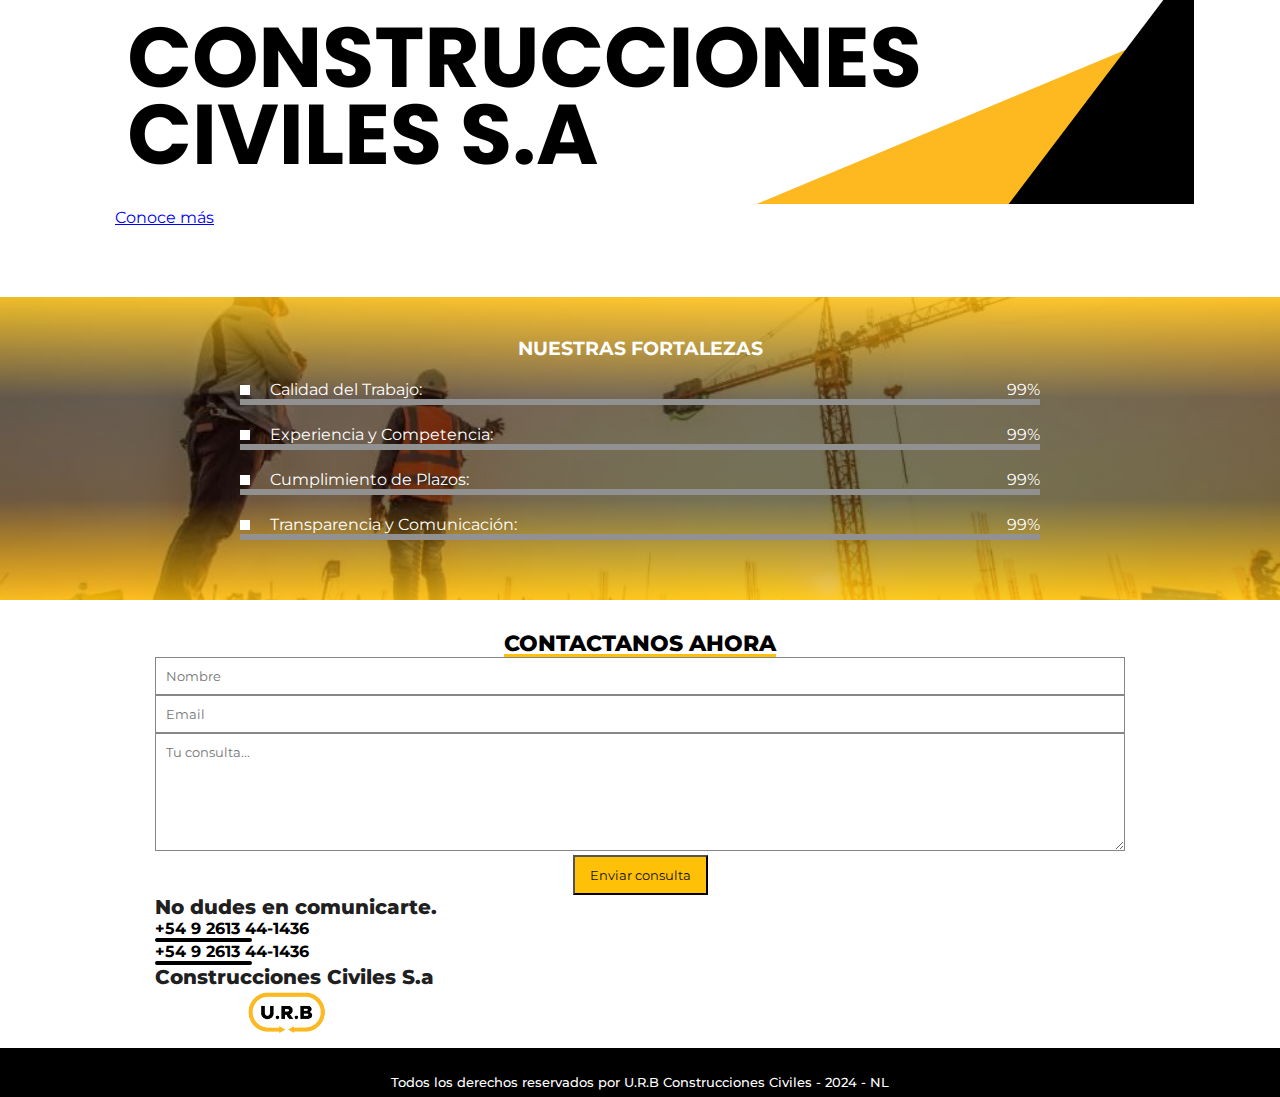
==== commit 303bbcdb: "cambios" ====
--- a/index.html
+++ b/index.html
@@ -35,7 +35,7 @@
                         <i class="fa-solid fa-bars hambuerguesa"></i>
                     </div> 
                     <div class="redes">
-                        <a href="https://youtu.be/CWwhAAwiSZU?si=IyIxb0o9GaFIdIpx" target="_blank" ><i class="fa-brands fa-youtube"></i></a>
+                        <a href="https://www.youtube.com/channel/UCPWwAEOqWfNb7BHabDuNXPg" target="_blank" ><i class="fa-brands fa-youtube"></i></a>
                         <a href="https://www.facebook.com/Urbanoconstruccionesciviles"  target="_blank"><i class="fa-brands fa-facebook"></i></a>
                         <a href="https://www.instagram.com/urb.construccionesciviles?utm_source=qr&igsh=MWxrcWVxZ2N5cTZtbQ==" target="_blank"><i class="fa-brands fa-instagram-square"></i></a>
                     </div>
@@ -56,10 +56,11 @@
     <div class="row" id="nosotros"> 
                 
        <div class="col-md-6 col-xs-12 sobremi m-auto foto mt-2">
-           <p class="titulo-seccion mb-4 text-center m-auto">No pierdas más tiempo</p>
-           <p class="text-black">Lorem ipsum dolor sit amet consectetur adipisicing elit. Porro dolor obcaecati nobis molestias! Recusandae, explicabo! Sequi fugit, dolore accusamus ipsa, soluta amet consequatur delectus quam dolorem earum ad cum assumenda?
-           <p class="text-black">Lorem ipsum dolor sit amet consectetur adipisicing elit. Nesciunt praesentium quae recusandae cupiditate unde. Cupiditate et accusamus veniam animi. Quasi, voluptate commodi? Harum ab, minus tempore commodi nemo facere autem.. </p>
-           <p class="text-black">Lorem ipsum dolor sit amet consectetur adipisicing elit. Nesciunt praesentium quae recusandae cupiditate unde. Cupiditate et accusamus veniam animi. Quasi, voluptate commodi? Harum ab, minus tempore commodi nemo facere autem.. </p>
+           <p class="titulo-seccion mb-4 text-center m-auto">Nuestra Empresa</p>
+           <p class="text-black"><b>U.R.B. Construcciones Civiles S.A. Es una empresa que cuenta con más de 30 años de experiencia. Nació como un negocio familiar y con el tiempo se fue convirtiendo en la fuente de ingreso para más de 150 familias. 
+            Nos orientamos en un amplio abanico de construcciones: Construcción tradicional y Construcción Steel Farming.<br><br>Todas nuestras obras se destacan por su alta calidad y mano de obra calificada. Nuestra empresa cuenta con todas las áreas necesarias para que el producto, que requiera el cliente, llegue a su vida de manera ordenada, afianzada y con prologanda vida útil.
+            U.R.B. Construcciones Civiles S.A., es una empresa que comenzó desde muy abajo, construyendo cimientos y bases sólidos para un crecimiento continuo. Eso nos lleva a pensar y cuidar las inversiones de nuestros clientes, dándoles de este modo un producto con el que ellos se proyecten a un futuro mejor.</b>
+            </p>
        </div>
        <div  class="col-md-5 col-xs-12 m-auto ">
                <img class="img-fluid foto-nosotros" src="./imagenes/presentacion.jpeg" alt="obra"   >  
@@ -93,9 +94,20 @@
 
 <!-- SECCION SERVICIOS -->
 
+
+   
 <section class=" text-center" id="servicios" >
-    <p  class="titulo-seccion mb-3 text-center m-auto ">Nuestros Servicios</p>
-    <Estamos class=" text-center"> Lorem ipsum dolor, sit amet consectetur adipisicing elit. Aliquam debitis repudiandae enim vel consequuntur unde, minus itaque quas perspiciatis accusamus vitae expedita. Pariatur sequi natus dolorum consequatur aperiam voluptatem? Modi, unde facere? Praesentium ab omnis amet nam labore aut consequuntur dignissimos sapiente at earum saepe optio, tempora fuga quia ea quisquam adipisci maiores vel impedit quae eaque assumenda, ullam delectus! Iste saepe ipsum animi, ducimus, eligendi dolores rem magni delectus doloribus voluptas, voluptatum explicabo. Quos voluptates temporibus ea voluptatibus repellat eaque aperiam eligendi sed placeat architecto, sapiente, veritatis porro magni ratione illo soluta error facere recusandae consequuntur! Perferendis, maxime explicabo!  
+    <div class="container">
+        <div class="row">
+            <div class="col">
+              <p  class="titulo-seccion mb-3 text-center m-auto ">Nuestros Servicios</p>
+              <p class=" text-black"> <b>Nuestro valor agregado es el diseño, la vanguardia y que el público externo reconozca a simple vista ese toque visual de calidad y armonía.
+              La empresa cuenta con normas de Higiene y Seguridad que les brindan a nuestros empleados un ámbito de trabajo seguro y capacitaciones constantes. Del mismo modo, nuestros empleados y subcontratistas saben que la calidad, lealtad y seriedad; son parte fundamental de nuestra visión y misión de la empresa. <br><br>
+              Contamos con proveedores altamente garantizados, que nos brindan asesoramiento, invasión y buenos productos. 
+               U.R.B. Construcciones Civiles S.A. no solo cuenta con construcciones externas, sino también con una gran construcción de un equipo de trabajo conectado, en cada área, para dar cumplimiento a cada uno de los objetivos. </b></p>
+        </div>
+    </div>
+</div>
         <div class="container-fluid">
             <div class="row m-auto ">
                 <div class="col-lg-4 col-md-6 col-xs-12 text-center mt-4 ">
@@ -232,17 +244,16 @@
                     </div>
                   </form>   
             </div>
-            <div class="col-lg-6 col-xs-12 ">
+            <div class="col-lg-6 col-xs-12 final ">
                 <div class="m-auto">
                     <h3 class="titulo-formulario mt-4">No dudes en comunicarte.</h3>
                 <h4 class="telefonos fw-bold">+54 9 2613 44-1436</h4>
-              <hr class="linea ">
+              <hr class="linea final">
                 <h4 class="telefonos fw-bold">+54 9 2613 44-1436</h4>
-              <hr class="linea">
+              <hr class="linea final">
               <h3 class="fw-bold titulo-formulario">Construcciones Civiles S.a </h3>
                 </div>
-                <img class="logoamarillo" src="./imagenes/Urblogoa.png" alt="" width="85px">
-                
+                <img class="logoamarillo" src="./imagenes/Urblogoa.png" alt="" width="85px"> 
         </div>
         
       </div>  
@@ -259,7 +270,7 @@
     <footer id="footer" class="mt-3">
         
         <div class=" m-auto">
-            <a class="redes1" href="://youtu.be/CWwhAAwiSZU?si=IyIxb0o9GaFIdIpx" target="_blank" ><i class="fa-brands fa-youtube"></i></a>
+            <a class="redes1" href="https://www.youtube.com/channel/UCPWwAEOqWfNb7BHabDuNXPg" target="_blank" ><i class="fa-brands fa-youtube"></i></a>
             <a class="redes1" href="https://www.facebook.com/Urbanoconstruccionesciviles"  target="_blank"><i class="fa-brands fa-facebook"></i></a>
             <a class="redes1" href="https://www.instagram.com/urb.construccionesciviles?utm_source=qr&igsh=MWxrcWVxZ2N5cTZtbQ==" target="_blank"><i class="fa-brands fa-instagram-square"></i></a>
             <p class="derechos">Todos los derechos reservados por U.R.B Construcciones Civiles - 2024 - NL</p>
--- a/estilo.css
+++ b/estilo.css
@@ -8,9 +8,7 @@
         .logoamarillo{
           margin-left: 90px; 
          }
-        .color2 a{
-           
-          }
+      
         .color2 a:hover{
           background-color: #000000;
           color:#ffc107;
@@ -118,8 +116,6 @@
     
         }
     
-        
-       
         
         #inicio .contenido .presentacion .ayuda1 h3 {
             font-size: 55px;
@@ -167,13 +163,7 @@
             display: none;
         }
 
-     /*inicio1*/
-     #inicio1 {
-        
-    
-       
-        
-    }
+   
         #inicio1 .contenido header {
             background-color: rgb(0, 0, 0);
             position: fixed;
@@ -244,9 +234,6 @@
             justify-content: center;
     
         }
-    
-        
-       
         
         #inicio1 .contenido .presentacion .ayuda1 h3 {
             font-size: 55px;
@@ -352,7 +339,6 @@
         #nosotros .sobremi p {
             font-size: 14px;
             line-height: 25px;
-            
             margin-bottom: 12px;
         }
 
@@ -555,7 +541,11 @@
             margin-bottom: 10px;
         }
         
-        
+        #servicios p {
+            font-size: 14px;
+            line-height: 25px;
+            margin-bottom: 12px;
+        }
         #servicios .fila {
             display: flex;
             justify-content: space-between;
@@ -794,7 +784,7 @@
         /* *********************/
         
         @media screen and (max-width: 800px) {
-         
+            
             .redes {
                 display: none;
             }
@@ -860,13 +850,20 @@
         }
      
             .logo{
-                width: 65px;
-            }
-
+                width: 75px;
+            }
+            .linea{
+                display: none;
+            }
+            .final {
+                text-align: center;
+               
+            }
+            
             .logoamarillo{
-                margin-left: 50px; 
-                width: 65px;
-               }
+                margin-left: 0px; 
+                width: 75px;
+            }
 
             .contador-obras {
                
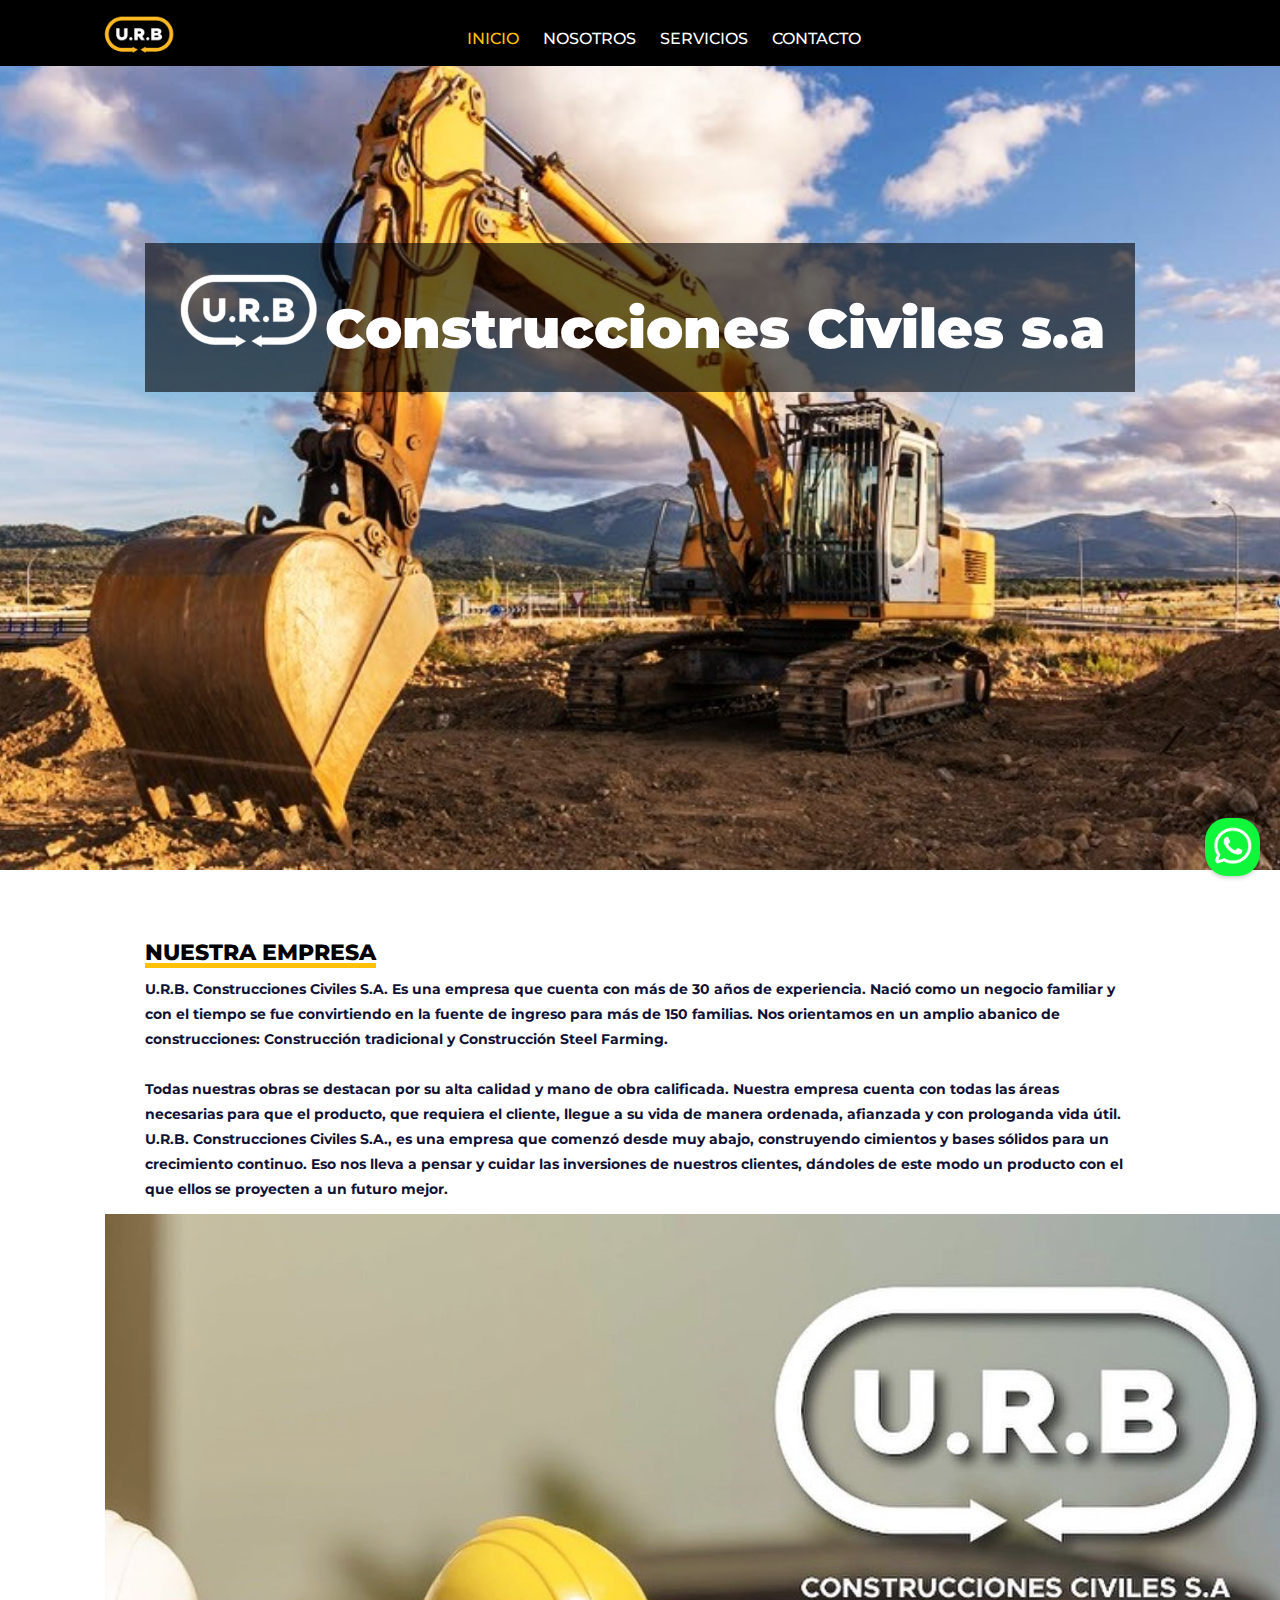
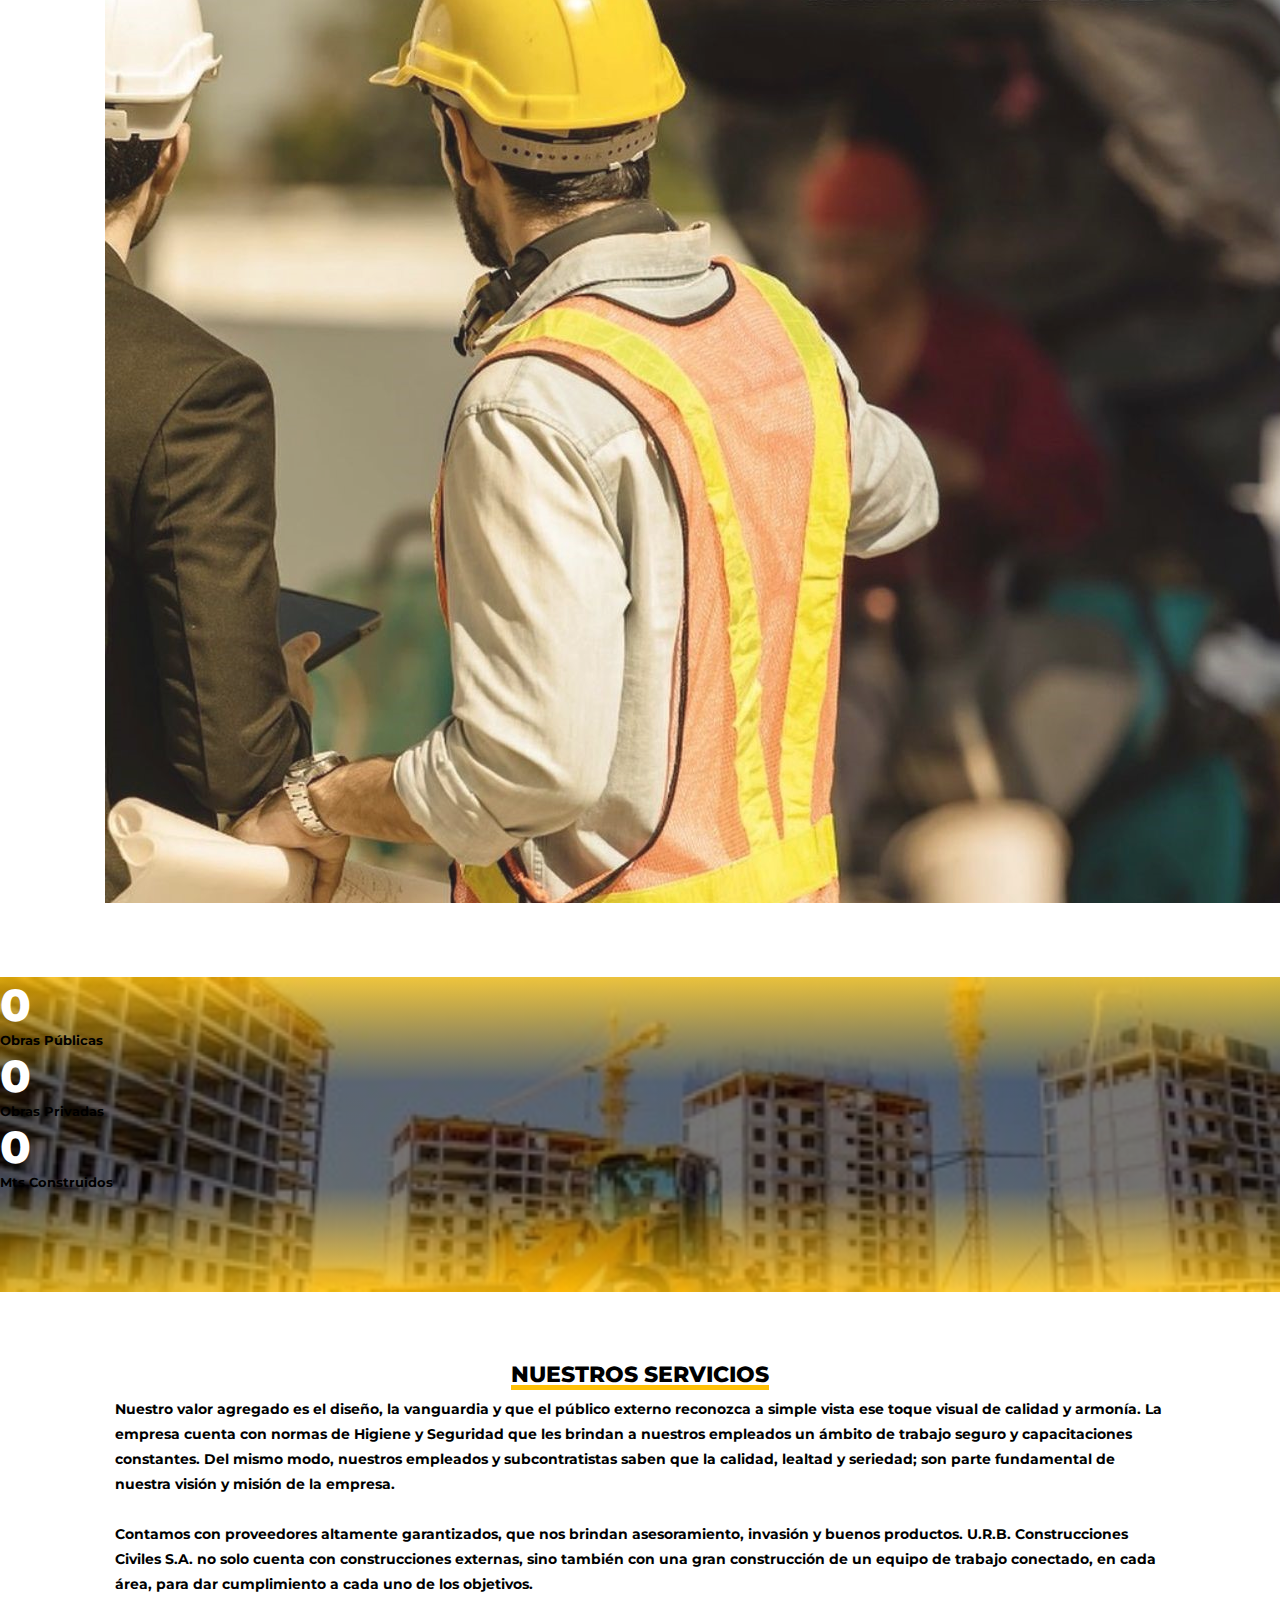
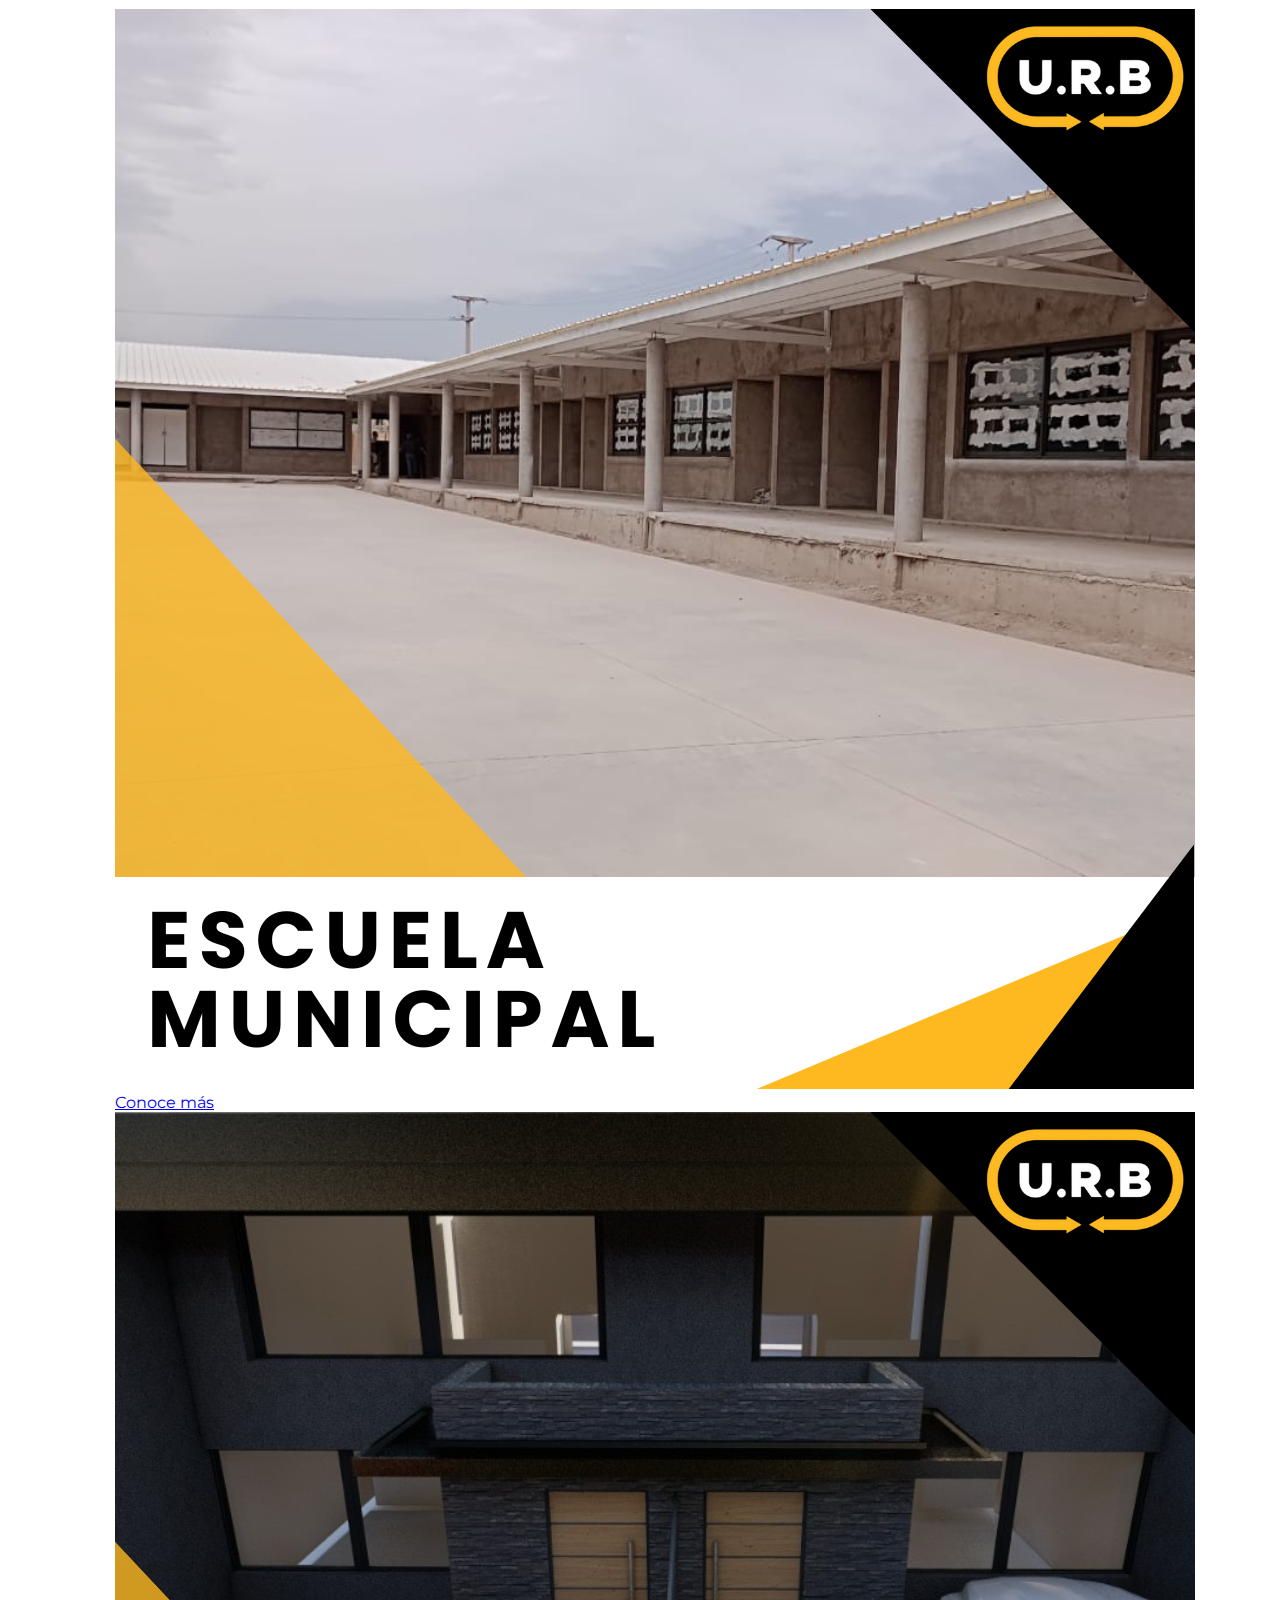
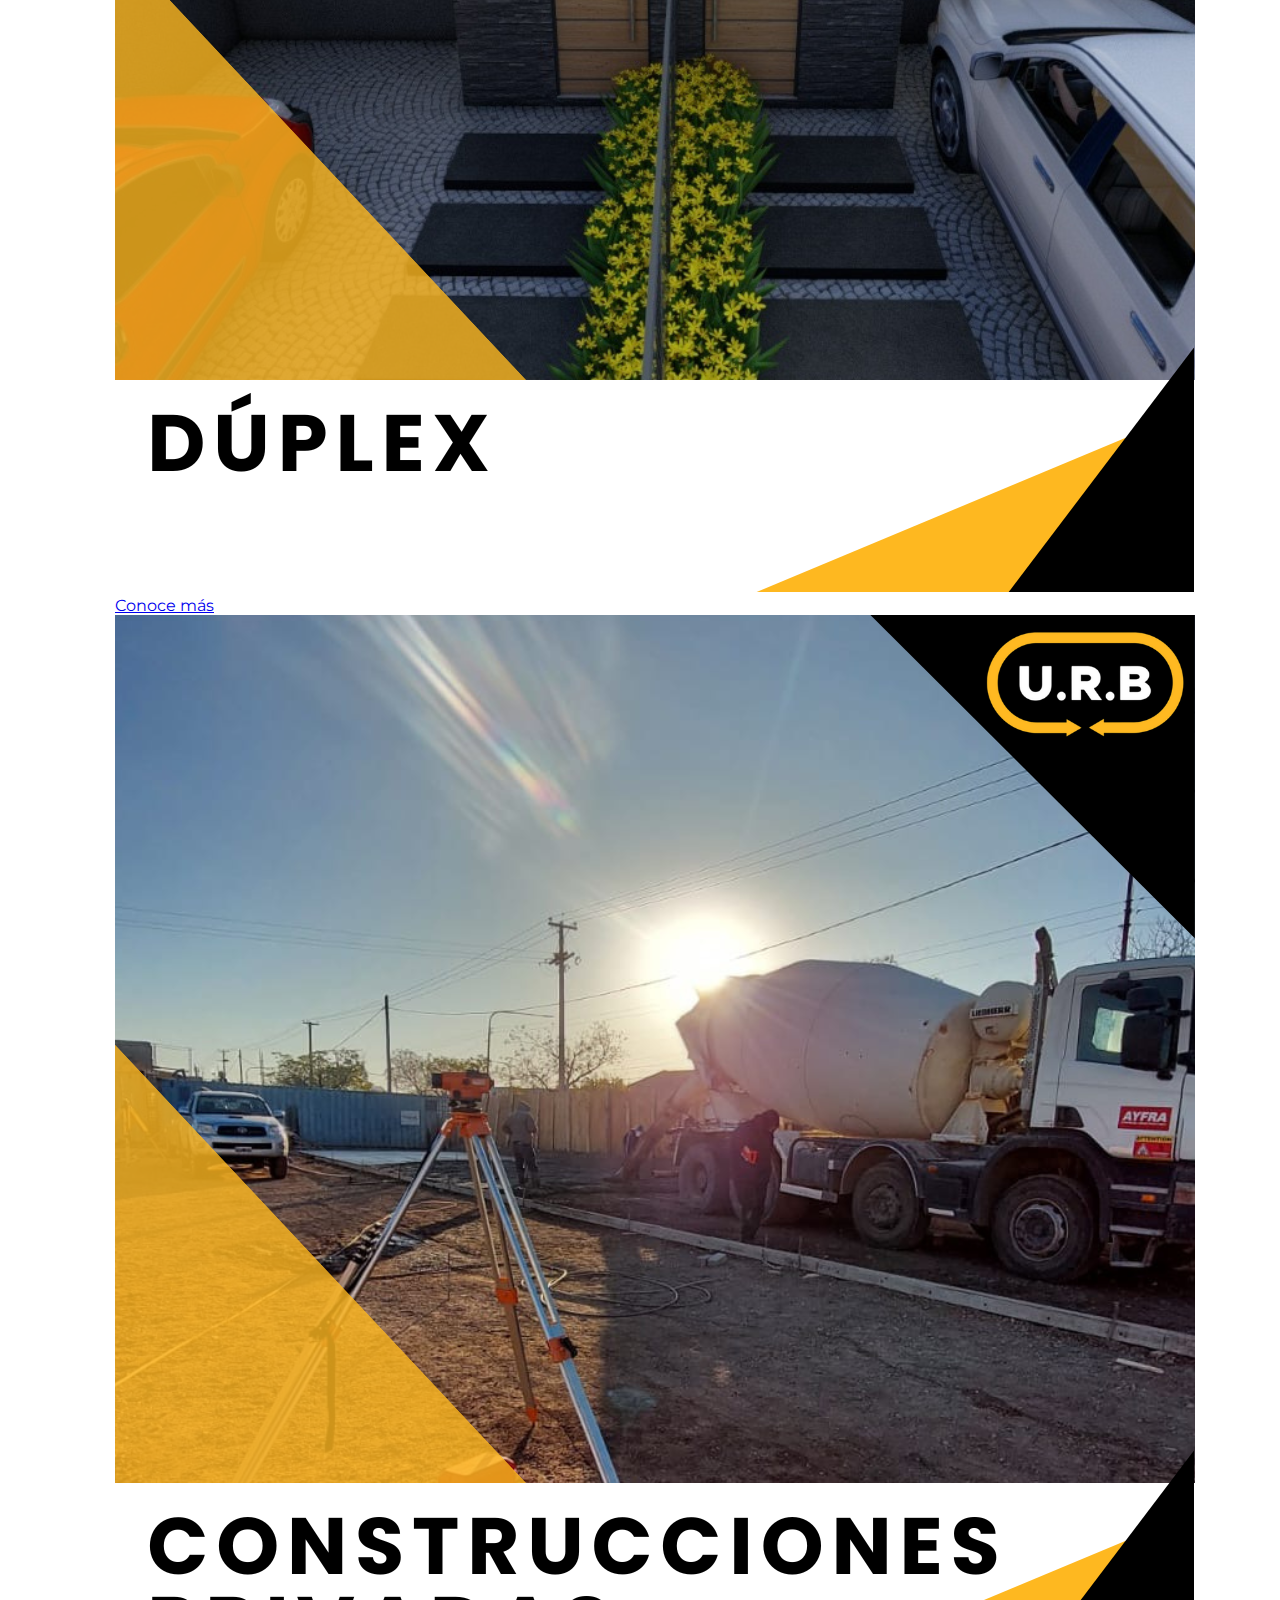
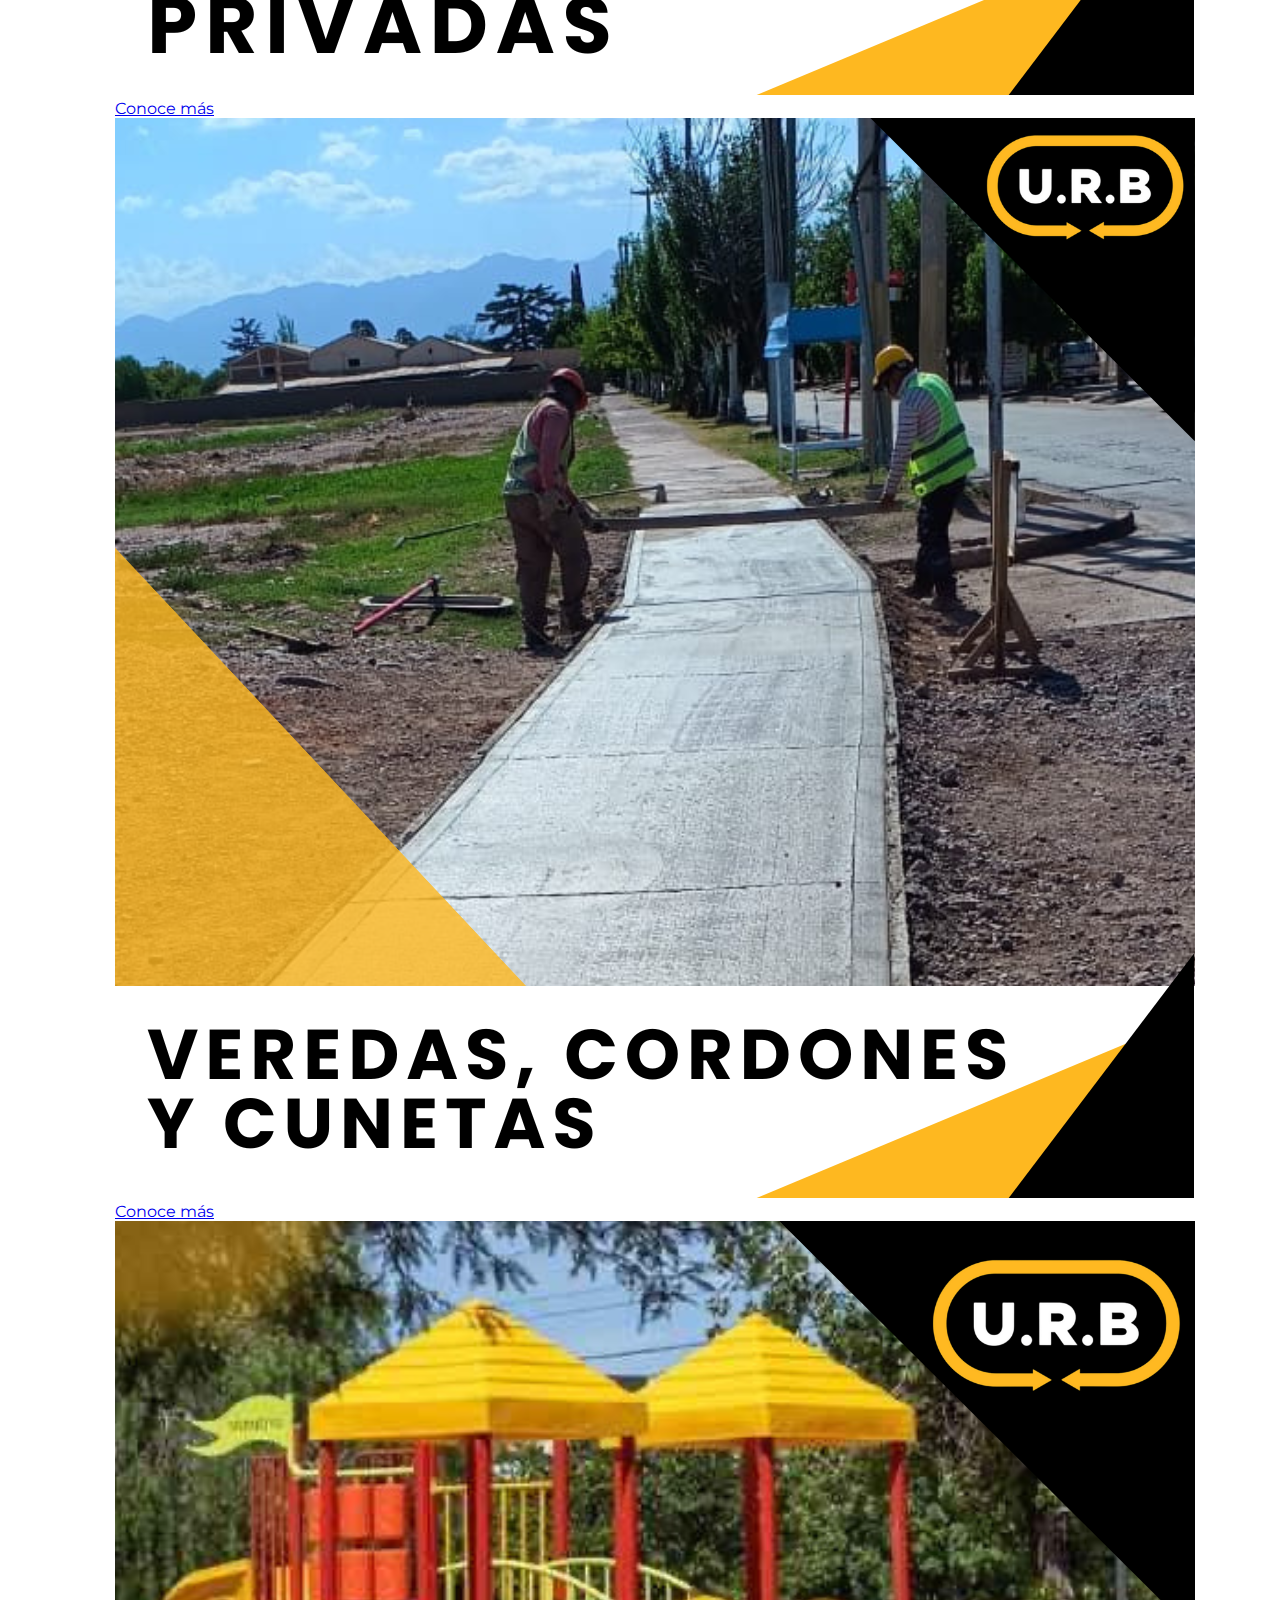
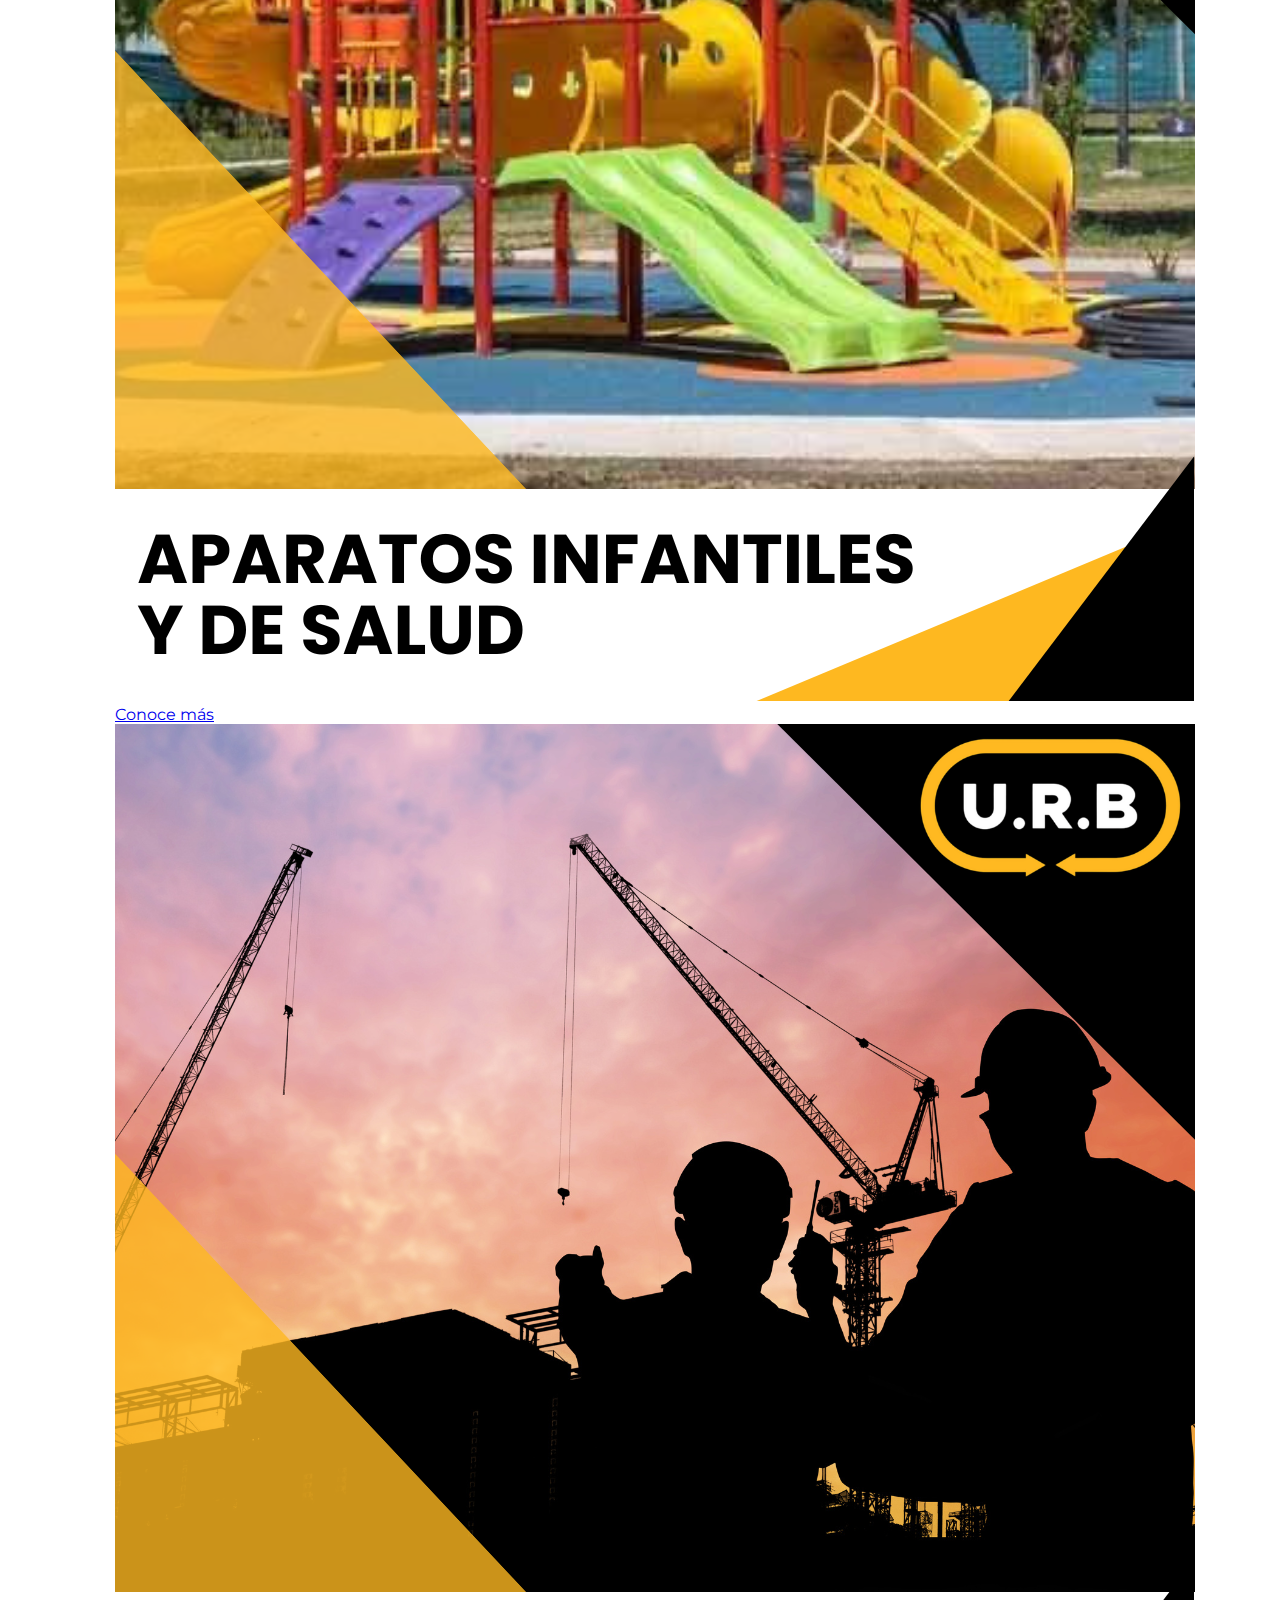
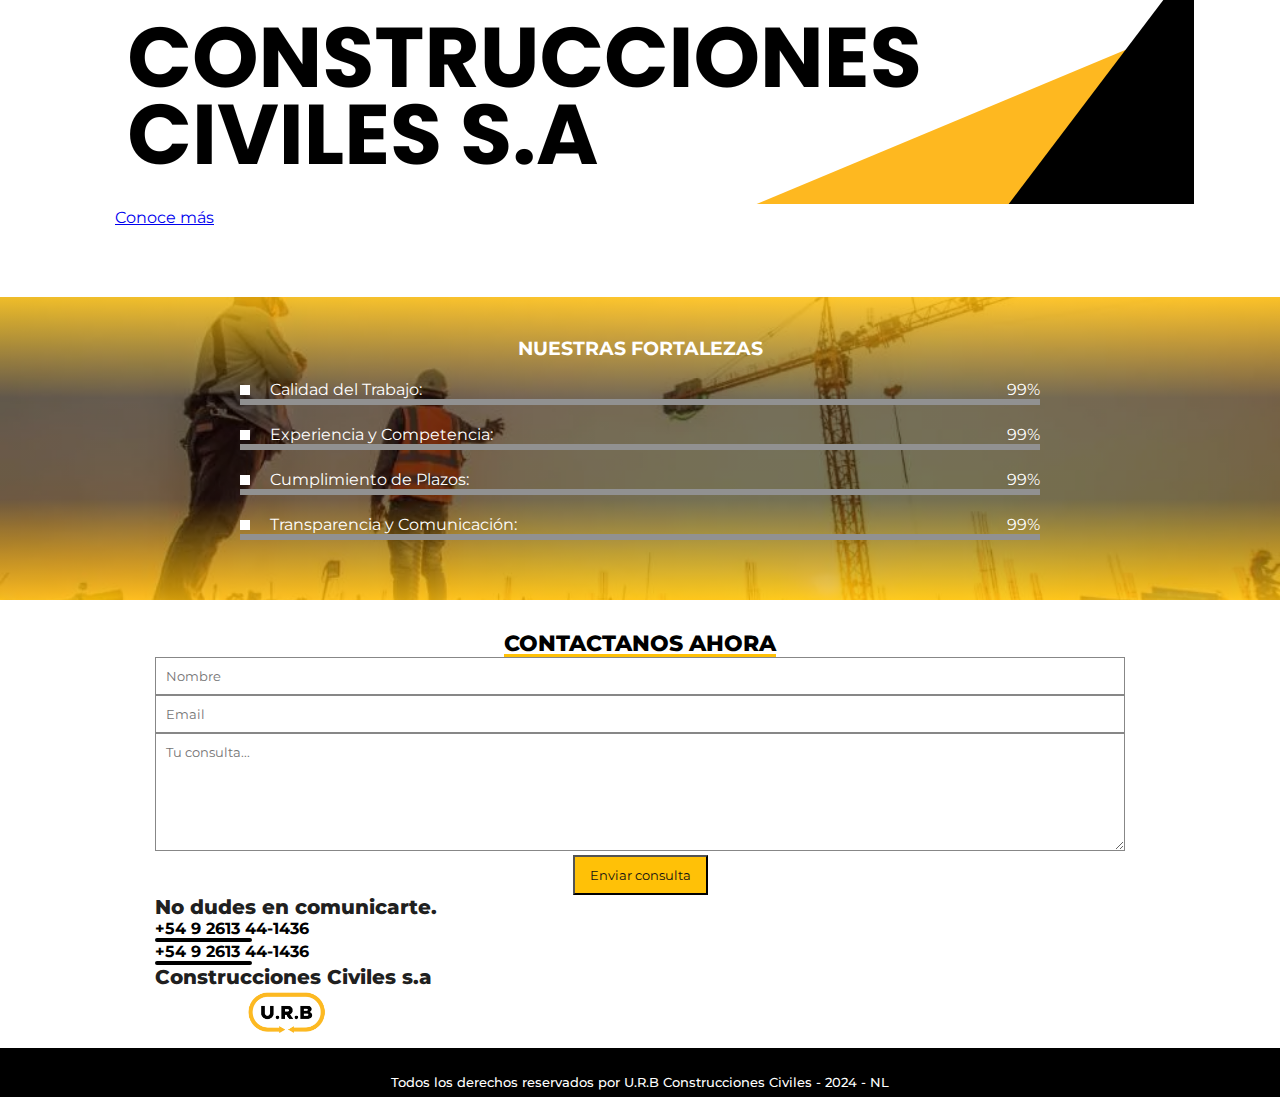
==== commit b99ea8ad: "cambios" ====
--- a/index.html
+++ b/index.html
@@ -251,7 +251,7 @@
               <hr class="linea final">
                 <h4 class="telefonos fw-bold">+54 9 2613 44-1436</h4>
               <hr class="linea final">
-              <h3 class="fw-bold titulo-formulario">Construcciones Civiles S.a </h3>
+              <h3 class="fw-bold titulo-formulario">Construcciones Civiles s.a </h3>
                 </div>
                 <img class="logoamarillo" src="./imagenes/Urblogoa.png" alt="" width="85px"> 
         </div>
